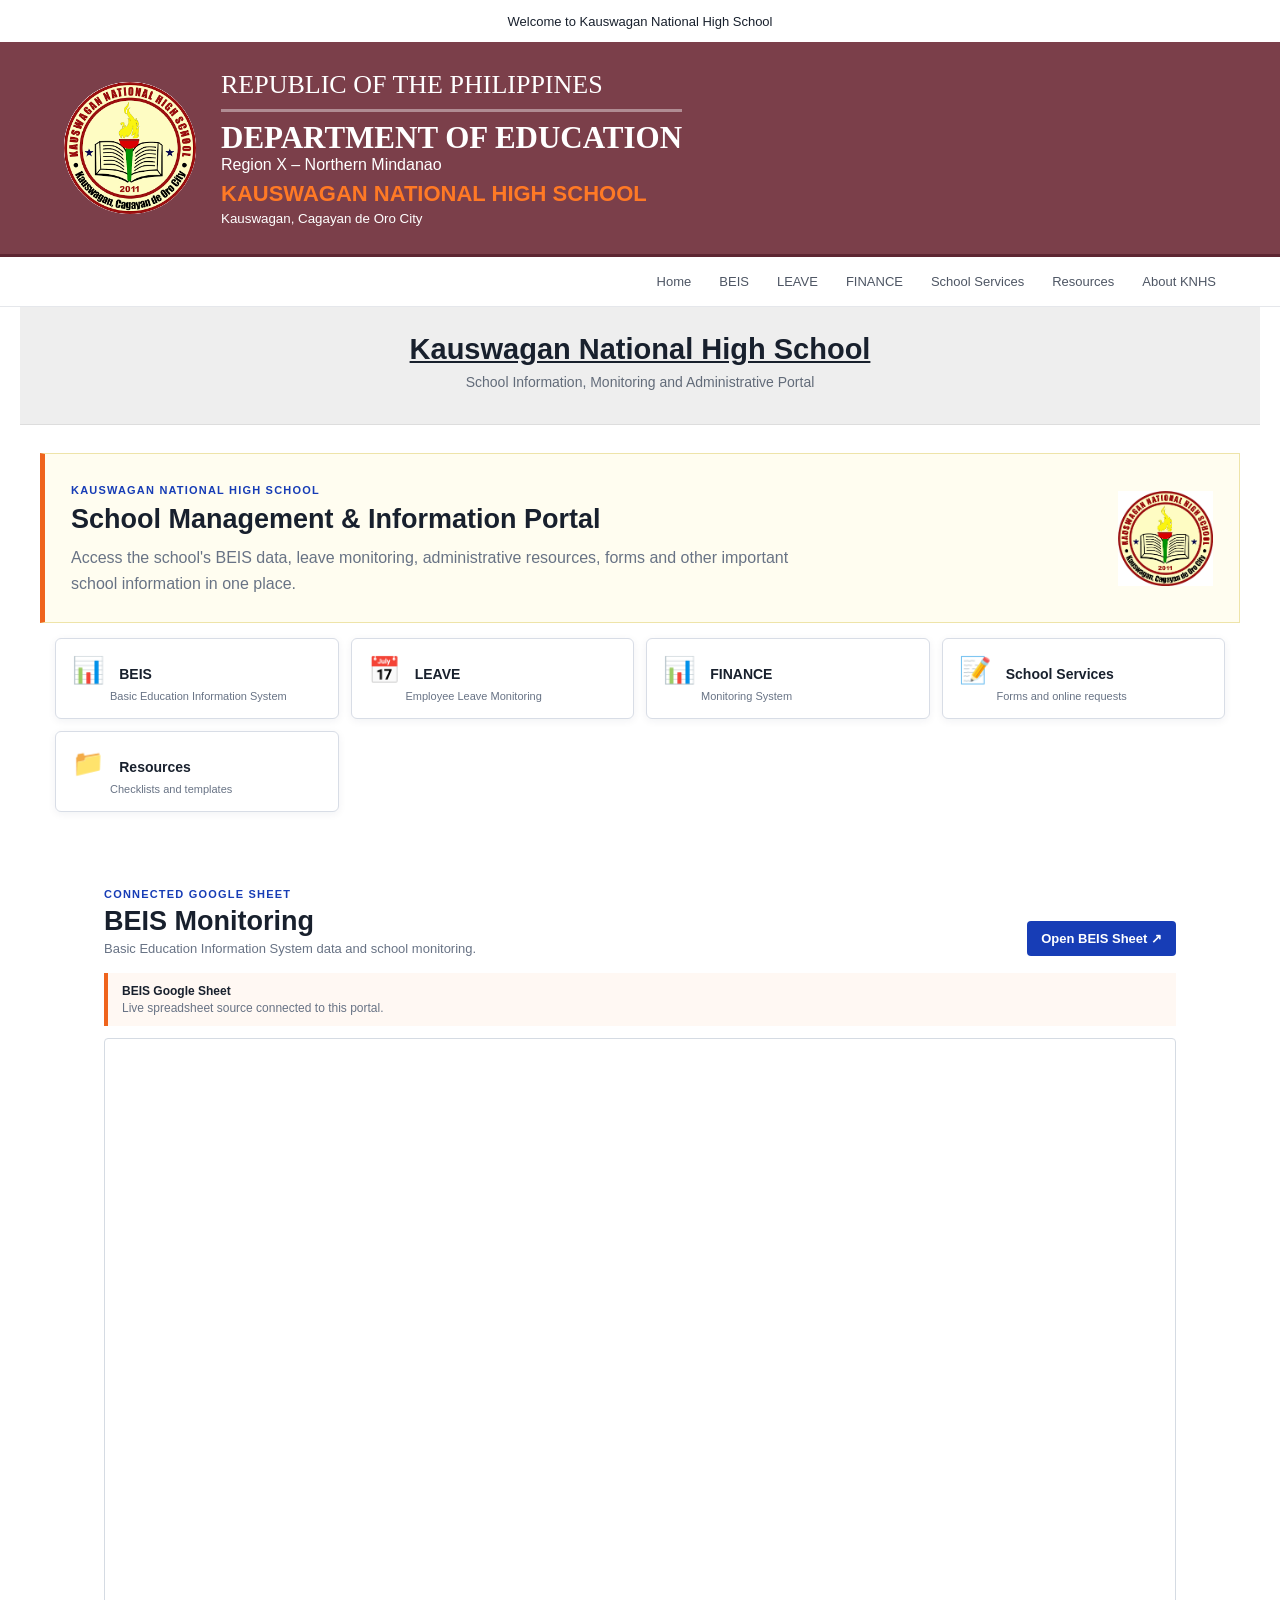
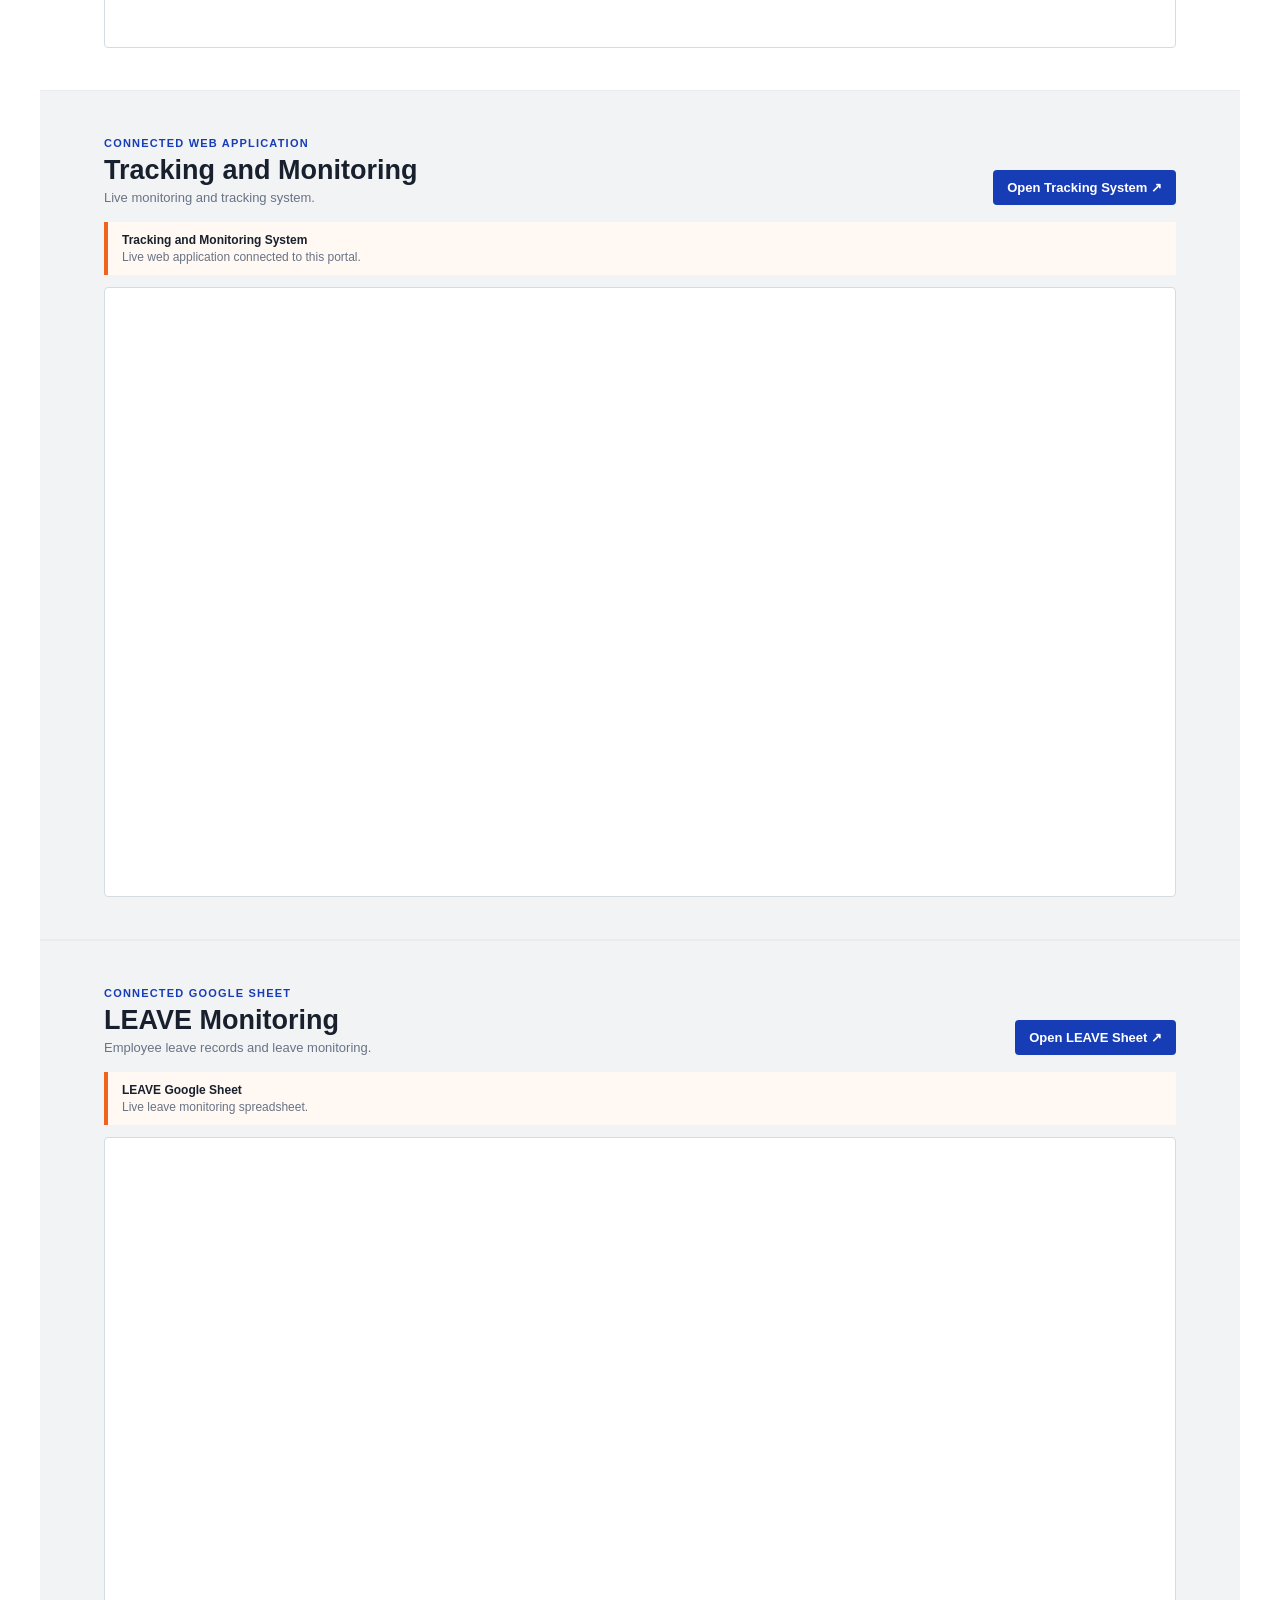
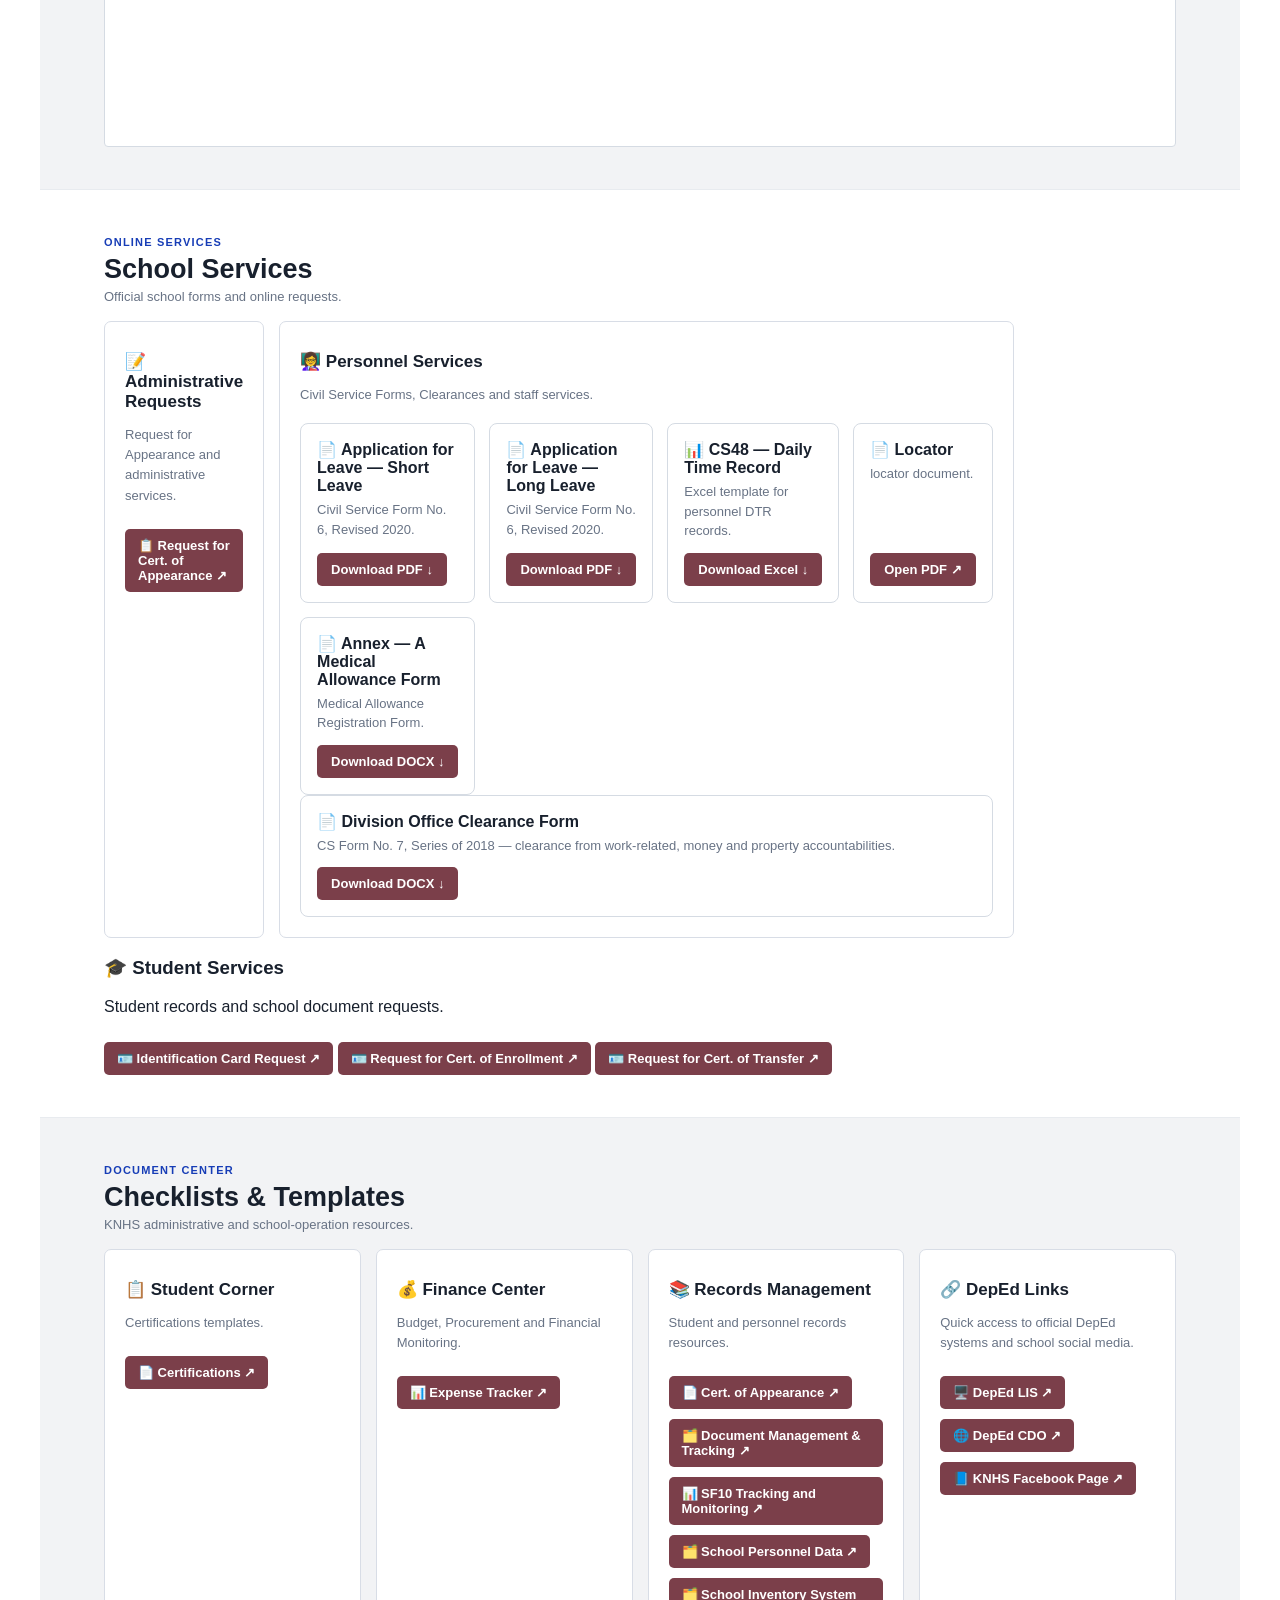
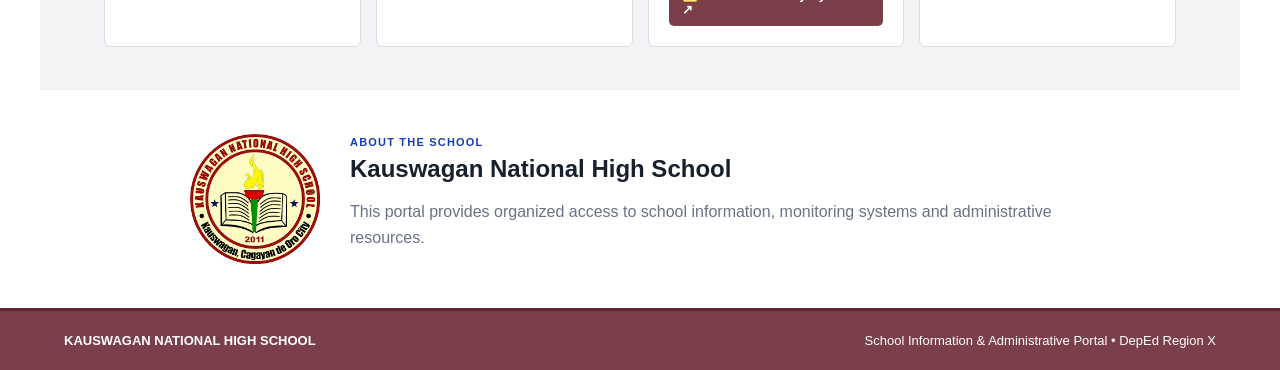
==== index.html @ ee31b862 "Update index.html" ====
<!DOCTYPE html>
<html lang="en">
<head>
<meta charset="UTF-8">
<meta name="viewport" content="width=device-width,initial-scale=1.0">
<title>Kauswagan National High School</title>
<link rel="stylesheet" href="styles.css">
<style>
:root{--light-maroon:#7b3f4a;--maroon-dark:#5d2632;--border:#d5dbe3}
main,.title,.section,.intro,.quick{width:calc(100% - 40px);max-width:1440px;margin-left:auto;margin-right:auto;box-sizing:border-box}
header{background:var(--light-maroon)!important;color:#fff!important;border-bottom:3px solid var(--maroon-dark)}
footer{background:var(--light-maroon)!important;color:#fff!important;border-top:3px solid var(--maroon-dark)}
footer b,footer span{color:#fff!important}
header .republic,header .deped,header b,header small,header div{color:inherit}
.sheet{width:100%;max-width:1440px;margin:0 auto;padding:0;box-sizing:border-box;overflow:hidden;background:#fff;border:1px solid var(--border);border-radius:4px;overscroll-behavior:contain}
.sheet iframe{display:block;width:100%!important;min-width:0!important;height:720px!important;border:0;margin:0;padding:0;box-sizing:border-box;overscroll-behavior:contain}
html{scroll-behavior:smooth;scroll-padding-top:15px}
#beis,#leave,#services,#resources,#about{scroll-margin-top:15px}
@media (min-width:1500px){main,.title,.section,.intro,.quick{width:1440px;max-width:1440px}}
@media (max-width:768px){main,.title,.section,.intro,.quick{width:calc(100% - 20px)}.sheet iframe{height:650px!important}}

/* Default iframe (Tracking = normal size) */
.sheet iframe{
    display:block;
    width:100% !important;
    height:720px !important;
    border:0;
}

/* Google Sheets only = 75% zoom */
.sheet-zoom{
    width:100%;
    overflow:hidden;
}

.sheet-zoom iframe{
    width:133.333333% !important;
    height:960px !important;
    border:0;
    transform:scale(0.75);
    transform-origin:top left;
    margin-bottom:-240px; /* removes extra space from scaling */
}

/* Mobile */
@media (max-width: 768px) {
    .sheet iframe {
        width: 133.333333% !important;
        height: 867px !important;
    }
}


/* PERSONNEL SERVICES DOWNLOADS */
.personnel-downloads{
    margin-top:18px;
    display:grid;
    grid-template-columns:repeat(4,1fr);
    gap:14px;
}
.personnel-download{
    display:flex;
    flex-direction:column;
    justify-content:space-between;
    gap:12px;
    padding:16px;
    background:#fff;
    border:1px solid #d5dbe3;
    border-radius:8px;
    box-sizing:border-box;
}
.personnel-download h4{
    margin:0;
    font-size:16px;
}
.personnel-download p{
    margin:5px 0 0;
    font-size:13px;
    line-height:1.5;
}
.personnel-download .download-btn{
    display:inline-block;
    width:max-content;
    padding:9px 14px;
    border-radius:5px;
    background:#7b3f4a;
    color:#fff;
    text-decoration:none;
    font-weight:600;
    font-size:13px;
}
.personnel-download .download-btn:hover{
    background:#5d2632;
}
@media(max-width:1100px){
    .personnel-downloads{grid-template-columns:repeat(2,1fr);}
}
@media(max-width:600px){
    .personnel-downloads{grid-template-columns:1fr;}
}


/* SERVICE / EXTERNAL LINKS */
.service-link{
    display:inline-block;
    margin-top:10px;
    padding:9px 13px;
    border-radius:5px;
    background:#7b3f4a;
    color:#fff!important;
    text-decoration:none;
    font-size:13px;
    font-weight:600;
}
.service-link:hover{
    background:#5d2632;
}

</style>
</head>
<!-- GOOGLE SHEET ZOOM: 75% + MAIN PAGE SCROLL LOCK -->
<body>

<div class="welcome">Welcome to Kauswagan National High School</div>

<header>
<div class="brand">
<img src="download.png" alt="Kauswagan National High School Logo">
<div>
<div class="republic">REPUBLIC OF THE PHILIPPINES</div>
<div class="deped">DEPARTMENT OF EDUCATION</div>
<div>Region X – Northern Mindanao</div>
<b>KAUSWAGAN NATIONAL HIGH SCHOOL</b>
<small>Kauswagan, Cagayan de Oro City</small>
</div>
</div>
</header>

<nav>
<a href="#home">Home</a><a href="#beis">BEIS</a><a href="#leave">LEAVE</a><a href="#tracking">FINANCE</a>
<a href="#services">School Services</a><a href="#resources">Resources</a><a href="#about">About KNHS</a>
</nav>

<section class="title" id="home">
<h1>Kauswagan National High School</h1>
<p>School Information, Monitoring and Administrative Portal</p>
</section>

<main>

<section class="intro">
<div><label>KAUSWAGAN NATIONAL HIGH SCHOOL</label>
<h2>School Management &amp; Information Portal</h2>
<p>Access the school's BEIS data, leave monitoring, administrative resources, forms and other important school information in one place.</p></div>
<img src="download.png" alt="Kauswagan National High School Logo">
</section>

<section class="quick">
<a href="#beis">📊 <b>BEIS</b><small>Basic Education Information System</small></a>
<a href="#leave">📅 <b>LEAVE</b><small>Employee Leave Monitoring</small></a>
<a href="#tracking"> 📊 <b>FINANCE</b><small>Monitoring System</small></a>
<a href="#services">📝 <b>School Services</b><small>Forms and online requests</small></a>
<a href="#resources">📁 <b>Resources</b><small>Checklists and templates</small></a>
</section>

<section class="section" id="beis">
<div class="heading"><div><label>CONNECTED GOOGLE SHEET</label><h2>BEIS Monitoring</h2><p>Basic Education Information System data and school monitoring.</p></div>
<a class="button" target="_blank" rel="noopener noreferrer" href="https://docs.google.com/spreadsheets/d/19Qzwmu1AwNyBPIGNwnQkPbJVdPUJelZ-TA6FdV6gVJs/edit?usp=sharing">Open BEIS Sheet ↗</a></div>
<div class="note"><b>BEIS Google Sheet</b><span>Live spreadsheet source connected to this portal.</span></div>
<div class="sheet sheet-zoom"><iframe src="https://docs.google.com/spreadsheets/d/19Qzwmu1AwNyBPIGNwnQkPbJVdPUJelZ-TA6FdV6gVJs/edit?usp=sharing" title="BEIS Google Sheet" loading="lazy"></iframe></div>
</section>

<section class="section gray" id="tracking">
<div class="heading"><div><label>CONNECTED WEB APPLICATION</label><h2>Tracking and Monitoring</h2><p>Live monitoring and tracking system.</p></div>
<a class="button" target="_blank" rel="noopener noreferrer" href="https://script.google.com/macros/s/AKfycbxaElCEyi_02HadZxY7ovIcDazDTGt2o1GNk7rU_G7devQwCmmiWT6ZGFGqXwE_RhHfuw/exec"> Open Tracking System ↗</a></div>
<div class="note"><b>Tracking and Monitoring System</b><span>Live web application connected to this portal.</span></div>
<div class="sheet"><iframe src="https://script.google.com/macros/s/AKfycbxaElCEyi_02HadZxY7ovIcDazDTGt2o1GNk7rU_G7devQwCmmiWT6ZGFGqXwE_RhHfuw/exec" title="Tracking and Monitoring System" loading="lazy"></iframe></div>
</section>

<section class="section gray" id="leave">
<div class="heading"><div><label>CONNECTED GOOGLE SHEET</label><h2>LEAVE Monitoring</h2><p>Employee leave records and leave monitoring.</p></div>
<a class="button" target="_blank" rel="noopener noreferrer" href="https://docs.google.com/spreadsheets/d/1Lwhm4OxGXtttAblVjXvwdRTry8CtxDkNNbpgr9DqSIc/edit?usp=sharing">Open LEAVE Sheet ↗</a></div>
<div class="note"><b>LEAVE Google Sheet</b><span>Live leave monitoring spreadsheet.</span></div>
<div class="sheet sheet-zoom"><iframe src="https://docs.google.com/spreadsheets/d/1Lwhm4OxGXtttAblVjXvwdRTry8CtxDkNNbpgr9DqSIc/edit?usp=sharing" title="LEAVE Google Sheet" loading="lazy"></iframe></div>
</section>

<section class="section" id="services">
<div class="heading"><div><label>ONLINE SERVICES</label><h2>School Services</h2><p>Official school forms and online requests.</p></div></div>
<div class="cards">
<div>
<h3>📝 Administrative Requests</h3>
<p>Request for Appearance and administrative services.</p>
<a class="service-link" href="https://docs.google.com/forms/d/e/1FAIpQLSd-S3WzFNNudCisVKnTLLePjGYi53iLiQIYZ7GxOPYRg-FTeg/viewform?usp=header" target="_blank" rel="noopener noreferrer">📋 Request for Cert. of Appearance ↗</a>
</div>
<div class="personnel-service-card">
<h3>👩‍🏫 Personnel Services</h3>
<p>Civil Service Forms, Clearances and staff services.</p>

<div class="personnel-downloads">

<div class="personnel-download">
<div>
<h4>📄 Application for Leave — Short Leave</h4>
<p>Civil Service Form No. 6, Revised 2020.</p>
</div>
<a class="download-btn" href="FORM6- Short leave.pdf" download>Download PDF ↓</a>
</div>

<div class="personnel-download">
<div>
<h4>📄 Application for Leave — Long Leave</h4>
<p>Civil Service Form No. 6, Revised 2020.</p>
</div>
<a class="download-btn" href="FORM6-Long Leave.pdf" download>Download PDF ↓</a>
</div>

<div class="personnel-download">
<div>
<h4>📊 CS48 — Daily Time Record</h4>
<p>Excel template for personnel DTR records.</p>
</div>
<a class="download-btn" href="CS48-DTR.xlsx" download>Download Excel ↓</a>
</div>


<div class="personnel-download">
<div>
<h4>📄 Locator</h4>
<p>locator document.</p>
</div>
<a class="download-btn" href="LOCATOR.pdf" target="_blank" rel="noopener noreferrer">Open PDF ↗</a>
</div>

<div class="personnel-download">
<div>
<h4>📄 Annex — A Medical Allowance Form</h4>
<p>Medical Allowance Registration Form.</p>
</div>
<a class="download-btn" href="annex a-medical allowance.docx" download>Download DOCX ↓</a>
</div>
    
</div>
<div class="personnel-download">
<div>
<h4>📄 Division Office Clearance Form</h4>
<p>CS Form No. 7, Series of 2018 — clearance from work-related, money and property accountabilities.</p>
</div>
<a class="download-btn" href="2026 DIVISION CLEARANCE.docx" download>Download DOCX ↓</a>
</div>

</div>
</div>
<div class="student-service-card">
<h3>🎓 Student Services</h3>
<p>Student records and school document requests.</p>
<a class="service-link" href="https://docs.google.com/forms/d/e/1FAIpQLSe-37AxM1Q3SIq4X95T5xvLXIDwF1l3USqixlOYqrajsQ170w/viewform?usp=header" target="_blank" rel="noopener noreferrer">🪪 Identification Card Request ↗</a>
<a class="service-link" href="https://docs.google.com/forms/d/e/1FAIpQLSfWNQWGA8QV76pPUUPdtDN0E5V-2UhK_zVFStYsVMxo9p-GQg/viewform?usp=dialog" target="_blank" rel="noopener noreferrer">🪪 Request for Cert. of Enrollment ↗</a>
<a class="service-link" href="https://docs.google.com/forms/d/e/1FAIpQLSdSS3-1CtuTRokzAGobauWgZMA5y6YHWDB18UeIT8Lg0kfosQ/viewform?usp=dialog" target="_blank" rel="noopener noreferrer">🪪 Request for Cert. of Transfer ↗</a>
</div>
</div></section>

<section class="section gray" id="resources">
<div class="heading"><div><label>DOCUMENT CENTER</label><h2>Checklists &amp; Templates</h2><p>KNHS administrative and school-operation resources.</p></div></div>
<div class="cards four">
<div><h3>📋 Student Corner</h3><p>Certifications templates.</p>
<a class="service-link" href="https://drive.google.com/drive/u/0/folders/1wYcKPV3CODzsUZeJCxytQX_sdUagQHi2" target="_blank" rel="noopener noreferrer">📄 Certifications ↗</a>
</div>
<div>
<h3>💰 Finance Center</h3>
<p>Budget, Procurement and Financial Monitoring.</p>
<a class="service-link" href="https://docs.google.com/spreadsheets/d/1uoqTF7cYA61zzCZ9yf05J66_VF2j33jMikYRV3MjupU/edit?gid=0#gid=0" target="_blank" rel="noopener noreferrer">📊 Expense Tracker ↗</a>
</div>
<div>
<h3>📚 Records Management</h3>
<p>Student and personnel records resources.</p>
<a class="service-link" href="https://drive.google.com/drive/u/0/folders/1xplyngXb7glJUZ1pELdFzzmb9Ok28aEA" target="_blank" rel="noopener noreferrer">📄 Cert. of Appearance ↗</a>
<a class="service-link" href="https://ezielnamata-hue.github.io/Document-Management-and-Tracking/" target="_blank" rel="noopener noreferrer">🗂️ Document Management &amp; Tracking ↗</a>
<a class="service-link" href="https://script.google.com/macros/s/AKfycbwywAf9Pg2rxkuFwHn6TC0JXBLXyUn0ebXv1RaK9yIZLQY48gOWgbxPTftioxlSKXw_/exec" target="_blank" rel="noopener noreferrer">📊 SF10 Tracking and Monitoring ↗</a>
<a class="service-link" href="https://docs.google.com/spreadsheets/d/1tI8L_vToyytbxX-fLyVEEmmCekN4aHm7M0N1-QNTZIc/edit?gid=851375023#gid=851375023" target="_blank" rel="noopener noreferrer">🗂️ School Personnel Data ↗</a>
<a class="service-link" href="https://script.google.com/macros/s/AKfycbw5mwuMeuSnQrY1ee4BEdGIOZJl0_VoEQraLsnPsVzvit-r-KWFyissgrfkvPa59GmdOQ/exec" target="_blank" rel="noopener noreferrer">🗂️ School Inventory System ↗</a>
</div>
<div class="deped-links-card">
<h3>🔗 DepEd Links</h3>
<p>Quick access to official DepEd systems and school social media.</p>
<a class="service-link" href="https://lis.deped.gov.ph/uis/login" target="_blank" rel="noopener noreferrer">🖥️ DepEd LIS ↗</a>
<a class="service-link" href="https://depedcdo.net/" target="_blank" rel="noopener noreferrer">🌐 DepEd CDO ↗</a>
<a class="service-link" href="https://www.facebook.com/profile.php?id=61562879756218" target="_blank" rel="noopener noreferrer">📘 KNHS Facebook Page ↗</a>
</div>
</div></section>

<section class="section" id="about">
<div class="about"><img src="download.png" alt="Kauswagan National High School Logo">
<div><label>ABOUT THE SCHOOL</label><h2>Kauswagan National High School</h2><p>This portal provides organized access to school information, monitoring systems and administrative resources.</p></div></div>
</section>

</main>

<footer><b>KAUSWAGAN NATIONAL HIGH SCHOOL</b><span>School Information &amp; Administrative Portal • DepEd Region X</span></footer>



<script>
/* MAIN PAGE SCROLL LOCK FOR GOOGLE SHEETS */
(function () {
    const frames = Array.from(document.querySelectorAll('.sheet iframe'));
    let locked = false;
    let savedX = 0;
    let savedY = 0;
    let timer = null;

    function savePosition() {
        savedX = window.scrollX || window.pageXOffset || 0;
        savedY = window.scrollY || window.pageYOffset || 0;
    }

    function restorePosition() {
        if (!locked) return;
        if (Math.abs((window.scrollY || 0) - savedY) > 1 ||
            Math.abs((window.scrollX || 0) - savedX) > 1) {
            window.scrollTo(savedX, savedY);
        }
    }

    function lockPage() {
        locked = true;
        savePosition();

        [0, 20, 50, 100, 200, 400, 700, 1200].forEach(function (ms) {
            setTimeout(restorePosition, ms);
        });
    }

    function unlockPage() {
        locked = false;
        clearTimeout(timer);
    }

    frames.forEach(function (frame) {
        frame.addEventListener('pointerdown', lockPage, true);
        frame.addEventListener('mousedown', lockPage, true);
        frame.addEventListener('touchstart', lockPage, {capture:true, passive:true});

        frame.addEventListener('focus', function () {
            lockPage();
        }, true);

        frame.addEventListener('load', function () {
            if (locked) {
                setTimeout(restorePosition, 50);
                setTimeout(restorePosition, 200);
            }
        });
    });

    /* Google Sheets can cause the browser window to move when it
       receives focus. Immediately restore the saved position. */
    window.addEventListener('blur', function () {
        if (!locked) return;
        [0, 30, 80, 150, 300].forEach(function (ms) {
            setTimeout(restorePosition, ms);
        });
    });

    /* Catch any parent-page movement caused by iframe interaction. */
    window.addEventListener('scroll', function () {
        if (!locked) return;
        clearTimeout(timer);
        timer = setTimeout(restorePosition, 0);
    }, {passive:true});

    /* Clicking outside the sheet returns control to normal page scrolling. */
    document.addEventListener('pointerdown', function (event) {
        if (!frames.some(function (frame) {
            return event.target === frame;
        })) {
            unlockPage();
        }
    }, true);

    /* Navigation links are allowed to move the main page. */
    document.querySelectorAll('nav a, .quick a').forEach(function (link) {
        link.addEventListener('click', function (event) {
            const id = this.getAttribute('href');
            const target = document.querySelector(id);
            if (!target) return;

            event.preventDefault();
            unlockPage();

            target.scrollIntoView({
                behavior: 'smooth',
                block: 'start'
            });

            if (history.pushState) {
                history.pushState(null, '', id);
            }
        });
    });
})();
</script>

</body>
</html>
---- styles.css ----
*{box-sizing:border-box}html{scroll-behavior:smooth}:root{--blue:#173db6;--dark:#102d86;--orange:#ef641d;--gray:#f2f3f5;--line:#d8dde6;--text:#18202d;--muted:#687385}body{margin:0;font-family:Arial,Helvetica,sans-serif;color:var(--text)}.welcome{height:42px;display:flex;align-items:center;justify-content:center;font-size:13px}.header,header{min-height:215px;padding:25px 5vw;display:flex;align-items:center;color:#fff;background:linear-gradient(135deg,#2348bf,#1537a4)}.brand{display:flex;align-items:center;gap:25px}.brand img{width:132px;height:132px;object-fit:contain;border-radius:50%;background:#fff}.republic{font:26px Georgia,serif;border-bottom:3px solid #ffffff66;padding-bottom:9px;margin-bottom:8px}.deped{font:31px Georgia,serif;font-weight:800}.brand b{display:block;font-size:22px;color:#ff7925;margin-top:7px}.brand small{display:block;margin-top:4px}.navbar,nav{height:50px;display:flex;justify-content:flex-end;align-items:center;gap:28px;padding:0 5vw;border-bottom:1px solid #e5e7eb;background:#fff;position:sticky;top:0;z-index:20}.navbar a,nav a{font-size:13px;text-decoration:none;color:#4e5664}.navbar a:hover,nav a:hover{color:var(--blue)}.title{background:#eee;text-align:center;padding:26px 20px;border-bottom:1px solid #ddd}.title h1{margin:0;font-size:29px;text-decoration:underline}.title p{margin:8px 0;color:#626b79;font-size:14px}main{background:#fff}.intro{max-width:1120px;margin:28px auto 15px;padding:26px;display:flex;justify-content:space-between;align-items:center;gap:30px;background:#fffdf0;border:1px solid #eee4a9;border-left:5px solid var(--orange)}label{font-size:11px;letter-spacing:1.2px;color:var(--blue);font-weight:800}.intro h2{margin:6px 0 10px;font-size:27px}.intro p{max-width:760px;line-height:1.6;color:var(--muted);margin:0}.intro img{width:95px;height:95px;object-fit:contain}.quick{max-width:1120px;margin:0 auto 30px;padding:0 15px;display:grid;grid-template-columns:repeat(4,1fr);gap:12px}.quick a{display:block;padding:16px;background:#fff;border:1px solid var(--line);border-radius:6px;text-decoration:none;color:var(--text);box-shadow:0 2px 8px #0f23460f;font-size:26px}.quick b{font-size:14px;margin-left:8px}.quick small{display:block;margin:4px 0 0 38px;color:var(--muted);font-size:11px}.section{padding:42px max(5vw,18px)}.gray{background:var(--gray);border-top:1px solid #e8ebef;border-bottom:1px solid #e8ebef}.heading{max-width:1120px;margin:0 auto 17px;display:flex;justify-content:space-between;align-items:end;gap:20px}.heading h2{font-size:27px;margin:4px 0}.heading p{font-size:13px;color:var(--muted);margin:0}.button{background:var(--blue);color:#fff;text-decoration:none;padding:10px 14px;border-radius:4px;font-size:13px;font-weight:700;white-space:nowrap}.note{max-width:1120px;margin:0 auto 12px;padding:11px 14px;background:#fff8f3;border-left:4px solid var(--orange);font-size:12px}.note b{display:block;margin-bottom:3px}.note span{color:var(--muted)}.sheet{max-width:1120px;height:610px;margin:auto;background:#fff;border:1px solid #c8ced8;overflow:hidden}.sheet iframe{width:100%;height:100%;border:0}.cards{max-width:1120px;margin:auto;display:grid;grid-template-columns:repeat(3,1fr);gap:15px}.cards.four{grid-template-columns:repeat(4,1fr)}.cards>div{background:#fff;border:1px solid var(--line);border-radius:7px;padding:20px;min-height:150px}.cards h3{font-size:17px;margin:9px 0}.cards p{font-size:13px;color:var(--muted);line-height:1.55}.about{max-width:900px;margin:auto;display:flex;align-items:center;gap:30px}.about img{width:130px;height:130px;object-fit:contain}.about h2{margin:5px 0 10px}.about p{color:var(--muted);line-height:1.6}footer{background:#12369d;color:#fff;padding:22px 5vw;display:flex;justify-content:space-between;gap:20px;font-size:13px}@media(max-width:900px){.brand img{width:95px;height:95px}.republic{font-size:17px}.deped{font-size:22px}.brand b{font-size:16px}.navbar,nav{justify-content:flex-start;overflow:auto;white-space:nowrap;padding:0 15px}.quick{grid-template-columns:1fr 1fr}.cards,.cards.four{grid-template-columns:1fr 1fr}.sheet{height:500px}}@media(max-width:560px){.quick,.cards,.cards.four{grid-template-columns:1fr}.intro{margin-left:15px;margin-right:15px;flex-direction:column;align-items:flex-start}.heading{align-items:flex-start;flex-direction:column}.about{flex-direction:column;align-items:flex-start}footer{flex-direction:column}.section {
    width: 75%;
    max-width: 1380px;
    margin-left: auto;
    margin-right: auto;
    box-sizing: border-box;
}

.sheet {
    width: 75%;
    max-width: none;
    box-sizing: border-box;
    overflow: hidden;
}

.sheet iframe {
    display: block;
    width: 75% !important;
    min-width: 75%;
    height: 1250px;
    border: 1px solid #cfd6df;
    box-sizing: border-box;
}
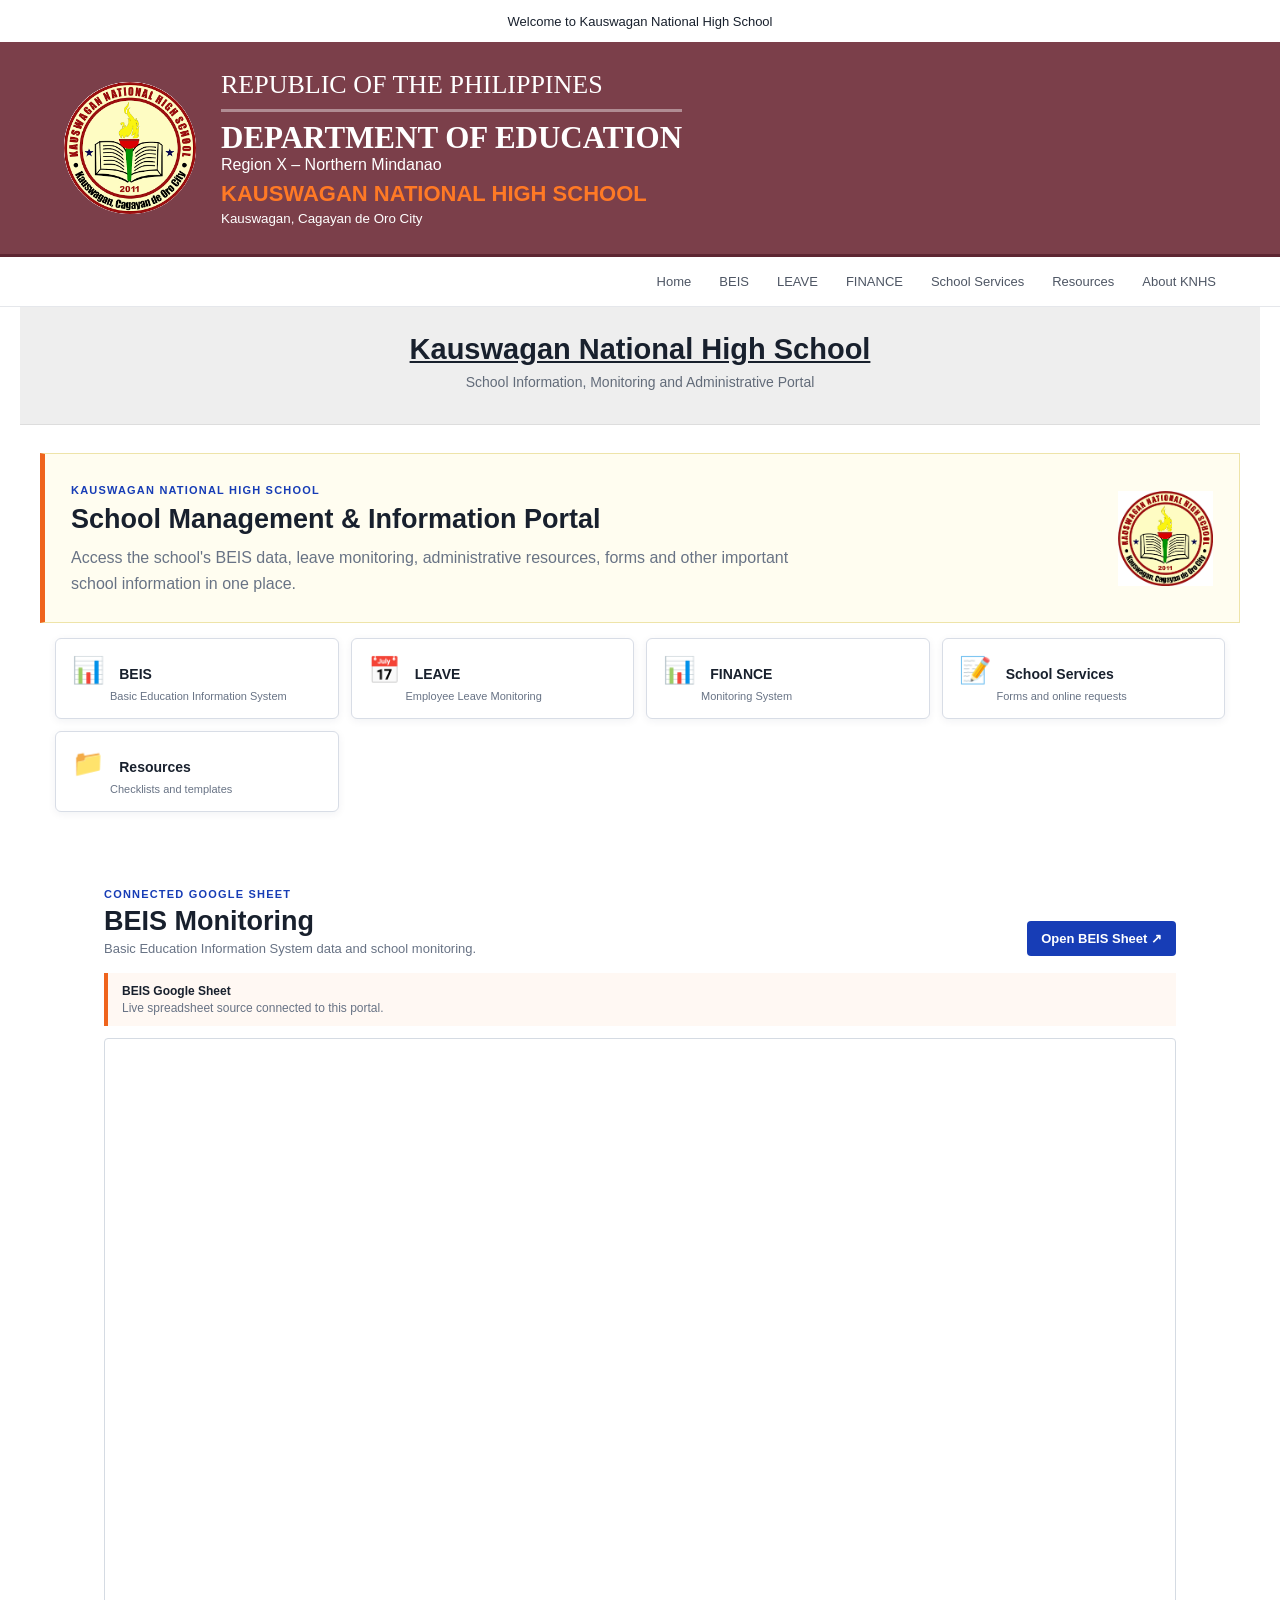
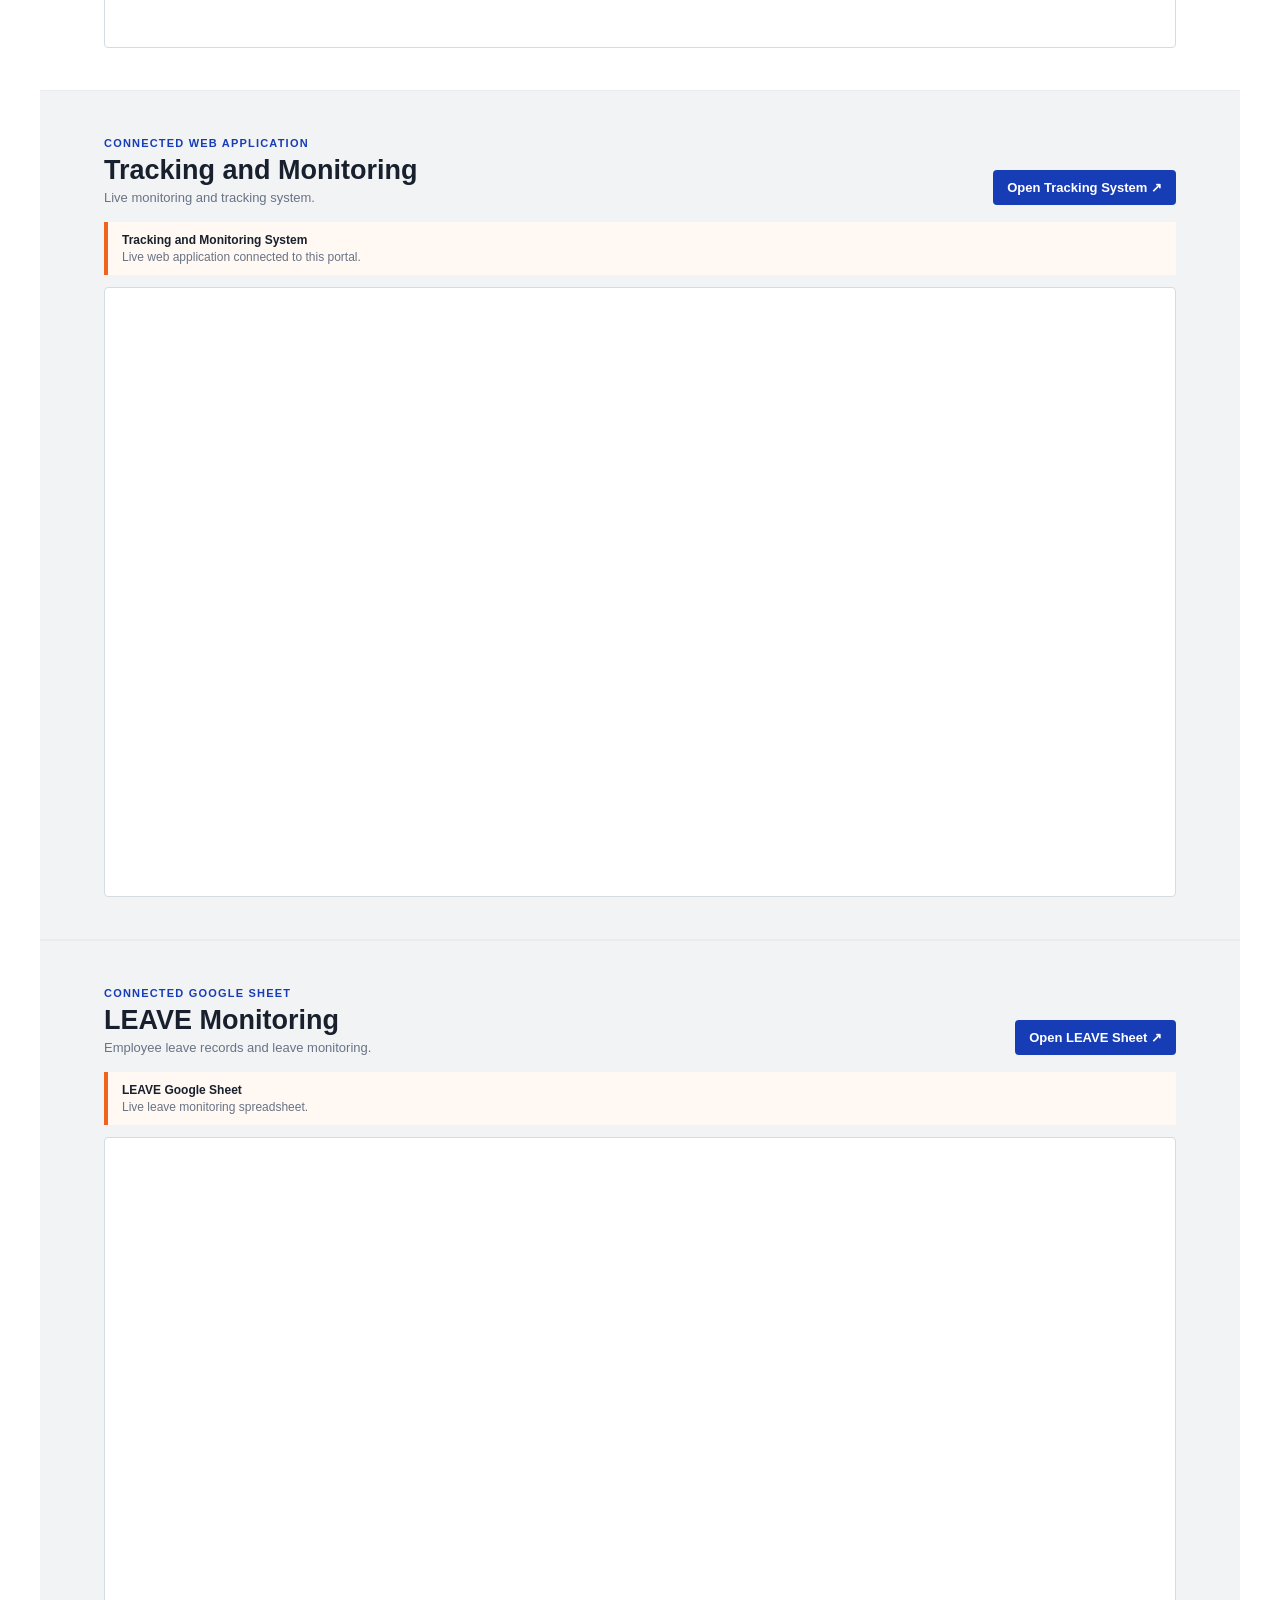
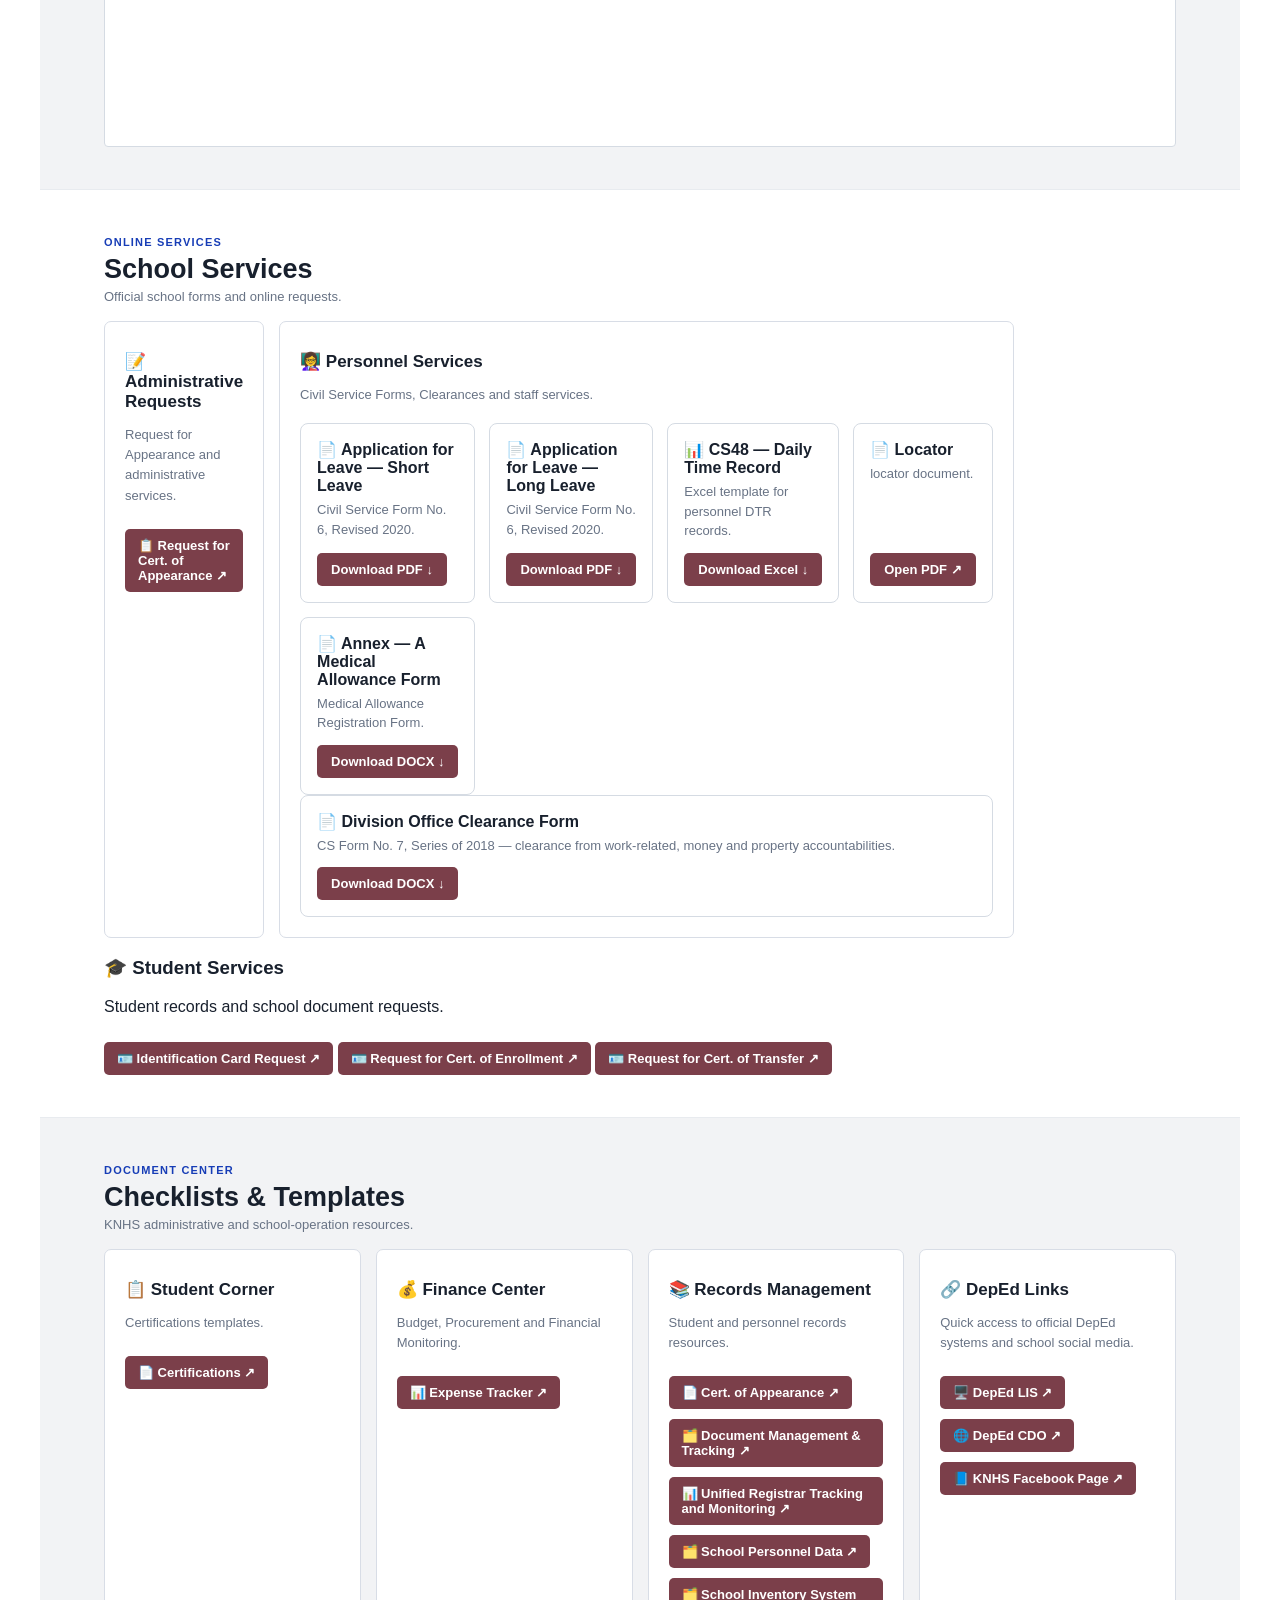
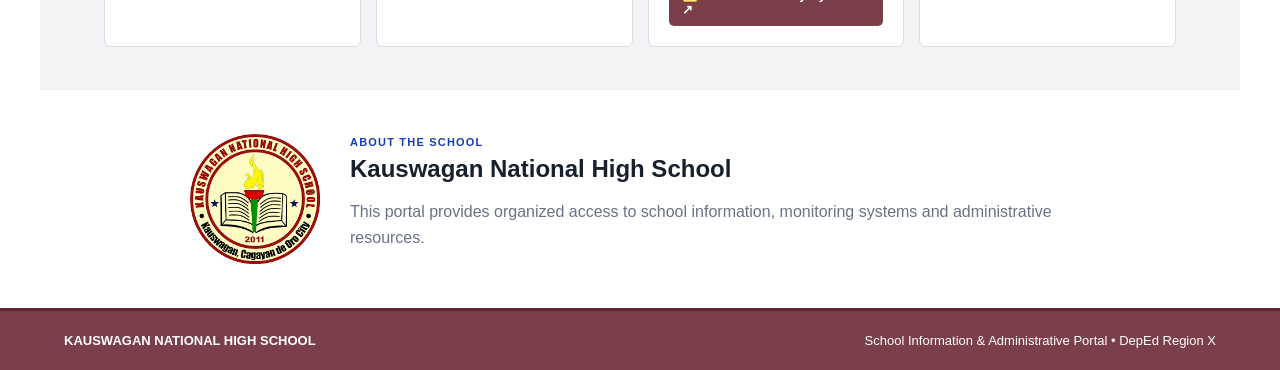
==== commit 57afda71: "Update index.html" ====
--- a/index.html
+++ b/index.html
@@ -275,7 +275,7 @@
 <p>Student and personnel records resources.</p>
 <a class="service-link" href="https://drive.google.com/drive/u/0/folders/1xplyngXb7glJUZ1pELdFzzmb9Ok28aEA" target="_blank" rel="noopener noreferrer">📄 Cert. of Appearance ↗</a>
 <a class="service-link" href="https://ezielnamata-hue.github.io/Document-Management-and-Tracking/" target="_blank" rel="noopener noreferrer">🗂️ Document Management &amp; Tracking ↗</a>
-<a class="service-link" href="https://script.google.com/macros/s/AKfycbwywAf9Pg2rxkuFwHn6TC0JXBLXyUn0ebXv1RaK9yIZLQY48gOWgbxPTftioxlSKXw_/exec" target="_blank" rel="noopener noreferrer">📊 SF10 Tracking and Monitoring ↗</a>
+<a class="service-link" href="https://script.google.com/macros/s/AKfycbx-yZPJeuiju1bsrr5GH7IzeJGSXuu3Z7dKeiVrs_S-yGp9vwVqeyzlk58EKnqS15w-/exec" target="_blank" rel="noopener noreferrer">📊 Unified Registrar Tracking and Monitoring ↗</a>
 <a class="service-link" href="https://docs.google.com/spreadsheets/d/1tI8L_vToyytbxX-fLyVEEmmCekN4aHm7M0N1-QNTZIc/edit?gid=851375023#gid=851375023" target="_blank" rel="noopener noreferrer">🗂️ School Personnel Data ↗</a>
 <a class="service-link" href="https://script.google.com/macros/s/AKfycbw5mwuMeuSnQrY1ee4BEdGIOZJl0_VoEQraLsnPsVzvit-r-KWFyissgrfkvPa59GmdOQ/exec" target="_blank" rel="noopener noreferrer">🗂️ School Inventory System ↗</a>
 </div>
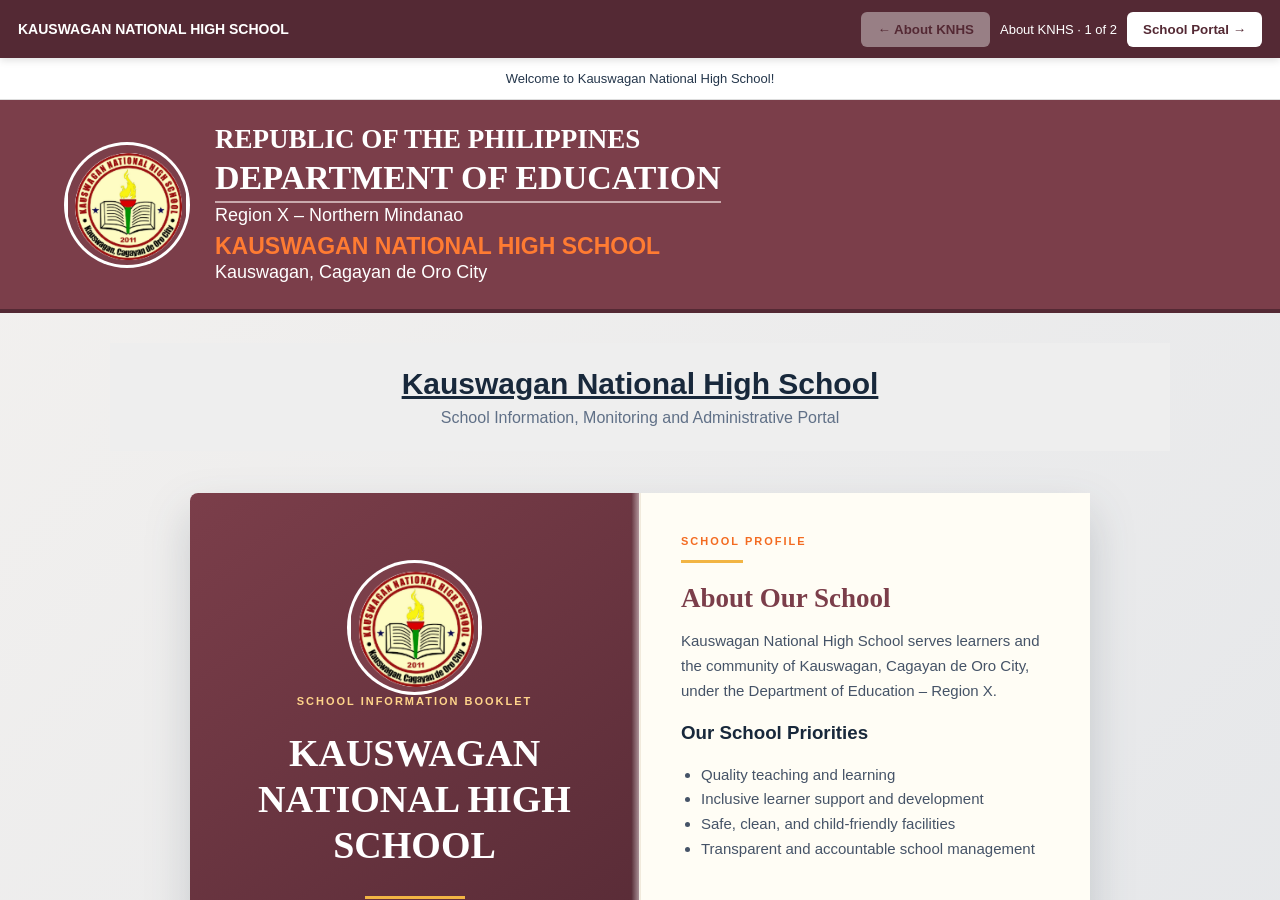
==== commit 18e30e09: "Update index.html" ====
--- a/index.html
+++ b/index.html
@@ -1,404 +1,27 @@
 <!DOCTYPE html>
-<html lang="en">
-<head>
-<meta charset="UTF-8">
-<meta name="viewport" content="width=device-width,initial-scale=1.0">
-<title>Kauswagan National High School</title>
-<link rel="stylesheet" href="styles.css">
+<html lang="en"><head><meta charset="UTF-8"><meta name="viewport" content="width=device-width,initial-scale=1">
+<title>KNHS | School Book and Administrative Portal</title>
 <style>
-:root{--light-maroon:#7b3f4a;--maroon-dark:#5d2632;--border:#d5dbe3}
-main,.title,.section,.intro,.quick{width:calc(100% - 40px);max-width:1440px;margin-left:auto;margin-right:auto;box-sizing:border-box}
-header{background:var(--light-maroon)!important;color:#fff!important;border-bottom:3px solid var(--maroon-dark)}
-footer{background:var(--light-maroon)!important;color:#fff!important;border-top:3px solid var(--maroon-dark)}
-footer b,footer span{color:#fff!important}
-header .republic,header .deped,header b,header small,header div{color:inherit}
-.sheet{width:100%;max-width:1440px;margin:0 auto;padding:0;box-sizing:border-box;overflow:hidden;background:#fff;border:1px solid var(--border);border-radius:4px;overscroll-behavior:contain}
-.sheet iframe{display:block;width:100%!important;min-width:0!important;height:720px!important;border:0;margin:0;padding:0;box-sizing:border-box;overscroll-behavior:contain}
-html{scroll-behavior:smooth;scroll-padding-top:15px}
-#beis,#leave,#services,#resources,#about{scroll-margin-top:15px}
-@media (min-width:1500px){main,.title,.section,.intro,.quick{width:1440px;max-width:1440px}}
-@media (max-width:768px){main,.title,.section,.intro,.quick{width:calc(100% - 20px)}.sheet iframe{height:650px!important}}
-
-/* Default iframe (Tracking = normal size) */
-.sheet iframe{
-    display:block;
-    width:100% !important;
-    height:720px !important;
-    border:0;
-}
-
-/* Google Sheets only = 75% zoom */
-.sheet-zoom{
-    width:100%;
-    overflow:hidden;
-}
-
-.sheet-zoom iframe{
-    width:133.333333% !important;
-    height:960px !important;
-    border:0;
-    transform:scale(0.75);
-    transform-origin:top left;
-    margin-bottom:-240px; /* removes extra space from scaling */
-}
-
-/* Mobile */
-@media (max-width: 768px) {
-    .sheet iframe {
-        width: 133.333333% !important;
-        height: 867px !important;
-    }
-}
-
-
-/* PERSONNEL SERVICES DOWNLOADS */
-.personnel-downloads{
-    margin-top:18px;
-    display:grid;
-    grid-template-columns:repeat(4,1fr);
-    gap:14px;
-}
-.personnel-download{
-    display:flex;
-    flex-direction:column;
-    justify-content:space-between;
-    gap:12px;
-    padding:16px;
-    background:#fff;
-    border:1px solid #d5dbe3;
-    border-radius:8px;
-    box-sizing:border-box;
-}
-.personnel-download h4{
-    margin:0;
-    font-size:16px;
-}
-.personnel-download p{
-    margin:5px 0 0;
-    font-size:13px;
-    line-height:1.5;
-}
-.personnel-download .download-btn{
-    display:inline-block;
-    width:max-content;
-    padding:9px 14px;
-    border-radius:5px;
-    background:#7b3f4a;
-    color:#fff;
-    text-decoration:none;
-    font-weight:600;
-    font-size:13px;
-}
-.personnel-download .download-btn:hover{
-    background:#5d2632;
-}
-@media(max-width:1100px){
-    .personnel-downloads{grid-template-columns:repeat(2,1fr);}
-}
-@media(max-width:600px){
-    .personnel-downloads{grid-template-columns:1fr;}
-}
-
-
-/* SERVICE / EXTERNAL LINKS */
-.service-link{
-    display:inline-block;
-    margin-top:10px;
-    padding:9px 13px;
-    border-radius:5px;
-    background:#7b3f4a;
-    color:#fff!important;
-    text-decoration:none;
-    font-size:13px;
-    font-weight:600;
-}
-.service-link:hover{
-    background:#5d2632;
-}
-
-</style>
-</head>
-<!-- GOOGLE SHEET ZOOM: 75% + MAIN PAGE SCROLL LOCK -->
-<body>
-
-<div class="welcome">Welcome to Kauswagan National High School</div>
-
-<header>
-<div class="brand">
-<img src="download.png" alt="Kauswagan National High School Logo">
-<div>
-<div class="republic">REPUBLIC OF THE PHILIPPINES</div>
-<div class="deped">DEPARTMENT OF EDUCATION</div>
-<div>Region X – Northern Mindanao</div>
-<b>KAUSWAGAN NATIONAL HIGH SCHOOL</b>
-<small>Kauswagan, Cagayan de Oro City</small>
-</div>
-</div>
-</header>
-
-<nav>
-<a href="#home">Home</a><a href="#beis">BEIS</a><a href="#leave">LEAVE</a><a href="#tracking">FINANCE</a>
-<a href="#services">School Services</a><a href="#resources">Resources</a><a href="#about">About KNHS</a>
-</nav>
-
-<section class="title" id="home">
-<h1>Kauswagan National High School</h1>
-<p>School Information, Monitoring and Administrative Portal</p>
-</section>
-
-<main>
-
-<section class="intro">
-<div><label>KAUSWAGAN NATIONAL HIGH SCHOOL</label>
-<h2>School Management &amp; Information Portal</h2>
-<p>Access the school's BEIS data, leave monitoring, administrative resources, forms and other important school information in one place.</p></div>
-<img src="download.png" alt="Kauswagan National High School Logo">
-</section>
-
-<section class="quick">
-<a href="#beis">📊 <b>BEIS</b><small>Basic Education Information System</small></a>
-<a href="#leave">📅 <b>LEAVE</b><small>Employee Leave Monitoring</small></a>
-<a href="#tracking"> 📊 <b>FINANCE</b><small>Monitoring System</small></a>
-<a href="#services">📝 <b>School Services</b><small>Forms and online requests</small></a>
-<a href="#resources">📁 <b>Resources</b><small>Checklists and templates</small></a>
-</section>
-
-<section class="section" id="beis">
-<div class="heading"><div><label>CONNECTED GOOGLE SHEET</label><h2>BEIS Monitoring</h2><p>Basic Education Information System data and school monitoring.</p></div>
-<a class="button" target="_blank" rel="noopener noreferrer" href="https://docs.google.com/spreadsheets/d/19Qzwmu1AwNyBPIGNwnQkPbJVdPUJelZ-TA6FdV6gVJs/edit?usp=sharing">Open BEIS Sheet ↗</a></div>
-<div class="note"><b>BEIS Google Sheet</b><span>Live spreadsheet source connected to this portal.</span></div>
-<div class="sheet sheet-zoom"><iframe src="https://docs.google.com/spreadsheets/d/19Qzwmu1AwNyBPIGNwnQkPbJVdPUJelZ-TA6FdV6gVJs/edit?usp=sharing" title="BEIS Google Sheet" loading="lazy"></iframe></div>
-</section>
-
-<section class="section gray" id="tracking">
-<div class="heading"><div><label>CONNECTED WEB APPLICATION</label><h2>Tracking and Monitoring</h2><p>Live monitoring and tracking system.</p></div>
-<a class="button" target="_blank" rel="noopener noreferrer" href="https://script.google.com/macros/s/AKfycbxaElCEyi_02HadZxY7ovIcDazDTGt2o1GNk7rU_G7devQwCmmiWT6ZGFGqXwE_RhHfuw/exec"> Open Tracking System ↗</a></div>
-<div class="note"><b>Tracking and Monitoring System</b><span>Live web application connected to this portal.</span></div>
-<div class="sheet"><iframe src="https://script.google.com/macros/s/AKfycbxaElCEyi_02HadZxY7ovIcDazDTGt2o1GNk7rU_G7devQwCmmiWT6ZGFGqXwE_RhHfuw/exec" title="Tracking and Monitoring System" loading="lazy"></iframe></div>
-</section>
-
-<section class="section gray" id="leave">
-<div class="heading"><div><label>CONNECTED GOOGLE SHEET</label><h2>LEAVE Monitoring</h2><p>Employee leave records and leave monitoring.</p></div>
-<a class="button" target="_blank" rel="noopener noreferrer" href="https://docs.google.com/spreadsheets/d/1Lwhm4OxGXtttAblVjXvwdRTry8CtxDkNNbpgr9DqSIc/edit?usp=sharing">Open LEAVE Sheet ↗</a></div>
-<div class="note"><b>LEAVE Google Sheet</b><span>Live leave monitoring spreadsheet.</span></div>
-<div class="sheet sheet-zoom"><iframe src="https://docs.google.com/spreadsheets/d/1Lwhm4OxGXtttAblVjXvwdRTry8CtxDkNNbpgr9DqSIc/edit?usp=sharing" title="LEAVE Google Sheet" loading="lazy"></iframe></div>
-</section>
-
-<section class="section" id="services">
-<div class="heading"><div><label>ONLINE SERVICES</label><h2>School Services</h2><p>Official school forms and online requests.</p></div></div>
-<div class="cards">
-<div>
-<h3>📝 Administrative Requests</h3>
-<p>Request for Appearance and administrative services.</p>
-<a class="service-link" href="https://docs.google.com/forms/d/e/1FAIpQLSd-S3WzFNNudCisVKnTLLePjGYi53iLiQIYZ7GxOPYRg-FTeg/viewform?usp=header" target="_blank" rel="noopener noreferrer">📋 Request for Cert. of Appearance ↗</a>
-</div>
-<div class="personnel-service-card">
-<h3>👩‍🏫 Personnel Services</h3>
-<p>Civil Service Forms, Clearances and staff services.</p>
-
-<div class="personnel-downloads">
-
-<div class="personnel-download">
-<div>
-<h4>📄 Application for Leave — Short Leave</h4>
-<p>Civil Service Form No. 6, Revised 2020.</p>
-</div>
-<a class="download-btn" href="FORM6- Short leave.pdf" download>Download PDF ↓</a>
-</div>
-
-<div class="personnel-download">
-<div>
-<h4>📄 Application for Leave — Long Leave</h4>
-<p>Civil Service Form No. 6, Revised 2020.</p>
-</div>
-<a class="download-btn" href="FORM6-Long Leave.pdf" download>Download PDF ↓</a>
-</div>
-
-<div class="personnel-download">
-<div>
-<h4>📊 CS48 — Daily Time Record</h4>
-<p>Excel template for personnel DTR records.</p>
-</div>
-<a class="download-btn" href="CS48-DTR.xlsx" download>Download Excel ↓</a>
-</div>
-
-
-<div class="personnel-download">
-<div>
-<h4>📄 Locator</h4>
-<p>locator document.</p>
-</div>
-<a class="download-btn" href="LOCATOR.pdf" target="_blank" rel="noopener noreferrer">Open PDF ↗</a>
-</div>
-
-<div class="personnel-download">
-<div>
-<h4>📄 Annex — A Medical Allowance Form</h4>
-<p>Medical Allowance Registration Form.</p>
-</div>
-<a class="download-btn" href="annex a-medical allowance.docx" download>Download DOCX ↓</a>
-</div>
-    
-</div>
-<div class="personnel-download">
-<div>
-<h4>📄 Division Office Clearance Form</h4>
-<p>CS Form No. 7, Series of 2018 — clearance from work-related, money and property accountabilities.</p>
-</div>
-<a class="download-btn" href="2026 DIVISION CLEARANCE.docx" download>Download DOCX ↓</a>
-</div>
-
-</div>
-</div>
-<div class="student-service-card">
-<h3>🎓 Student Services</h3>
-<p>Student records and school document requests.</p>
-<a class="service-link" href="https://docs.google.com/forms/d/e/1FAIpQLSe-37AxM1Q3SIq4X95T5xvLXIDwF1l3USqixlOYqrajsQ170w/viewform?usp=header" target="_blank" rel="noopener noreferrer">🪪 Identification Card Request ↗</a>
-<a class="service-link" href="https://docs.google.com/forms/d/e/1FAIpQLSfWNQWGA8QV76pPUUPdtDN0E5V-2UhK_zVFStYsVMxo9p-GQg/viewform?usp=dialog" target="_blank" rel="noopener noreferrer">🪪 Request for Cert. of Enrollment ↗</a>
-<a class="service-link" href="https://docs.google.com/forms/d/e/1FAIpQLSdSS3-1CtuTRokzAGobauWgZMA5y6YHWDB18UeIT8Lg0kfosQ/viewform?usp=dialog" target="_blank" rel="noopener noreferrer">🪪 Request for Cert. of Transfer ↗</a>
-</div>
-</div></section>
-
-<section class="section gray" id="resources">
-<div class="heading"><div><label>DOCUMENT CENTER</label><h2>Checklists &amp; Templates</h2><p>KNHS administrative and school-operation resources.</p></div></div>
-<div class="cards four">
-<div><h3>📋 Student Corner</h3><p>Certifications templates.</p>
-<a class="service-link" href="https://drive.google.com/drive/u/0/folders/1wYcKPV3CODzsUZeJCxytQX_sdUagQHi2" target="_blank" rel="noopener noreferrer">📄 Certifications ↗</a>
-</div>
-<div>
-<h3>💰 Finance Center</h3>
-<p>Budget, Procurement and Financial Monitoring.</p>
-<a class="service-link" href="https://docs.google.com/spreadsheets/d/1uoqTF7cYA61zzCZ9yf05J66_VF2j33jMikYRV3MjupU/edit?gid=0#gid=0" target="_blank" rel="noopener noreferrer">📊 Expense Tracker ↗</a>
-</div>
-<div>
-<h3>📚 Records Management</h3>
-<p>Student and personnel records resources.</p>
-<a class="service-link" href="https://drive.google.com/drive/u/0/folders/1xplyngXb7glJUZ1pELdFzzmb9Ok28aEA" target="_blank" rel="noopener noreferrer">📄 Cert. of Appearance ↗</a>
-<a class="service-link" href="https://ezielnamata-hue.github.io/Document-Management-and-Tracking/" target="_blank" rel="noopener noreferrer">🗂️ Document Management &amp; Tracking ↗</a>
-<a class="service-link" href="https://script.google.com/macros/s/AKfycbx-yZPJeuiju1bsrr5GH7IzeJGSXuu3Z7dKeiVrs_S-yGp9vwVqeyzlk58EKnqS15w-/exec" target="_blank" rel="noopener noreferrer">📊 Unified Registrar Tracking and Monitoring ↗</a>
-<a class="service-link" href="https://docs.google.com/spreadsheets/d/1tI8L_vToyytbxX-fLyVEEmmCekN4aHm7M0N1-QNTZIc/edit?gid=851375023#gid=851375023" target="_blank" rel="noopener noreferrer">🗂️ School Personnel Data ↗</a>
-<a class="service-link" href="https://script.google.com/macros/s/AKfycbw5mwuMeuSnQrY1ee4BEdGIOZJl0_VoEQraLsnPsVzvit-r-KWFyissgrfkvPa59GmdOQ/exec" target="_blank" rel="noopener noreferrer">🗂️ School Inventory System ↗</a>
-</div>
-<div class="deped-links-card">
-<h3>🔗 DepEd Links</h3>
-<p>Quick access to official DepEd systems and school social media.</p>
-<a class="service-link" href="https://lis.deped.gov.ph/uis/login" target="_blank" rel="noopener noreferrer">🖥️ DepEd LIS ↗</a>
-<a class="service-link" href="https://depedcdo.net/" target="_blank" rel="noopener noreferrer">🌐 DepEd CDO ↗</a>
-<a class="service-link" href="https://www.facebook.com/profile.php?id=61562879756218" target="_blank" rel="noopener noreferrer">📘 KNHS Facebook Page ↗</a>
-</div>
-</div></section>
-
-<section class="section" id="about">
-<div class="about"><img src="download.png" alt="Kauswagan National High School Logo">
-<div><label>ABOUT THE SCHOOL</label><h2>Kauswagan National High School</h2><p>This portal provides organized access to school information, monitoring systems and administrative resources.</p></div></div>
-</section>
-
-</main>
-
-<footer><b>KAUSWAGAN NATIONAL HIGH SCHOOL</b><span>School Information &amp; Administrative Portal • DepEd Region X</span></footer>
-
-
-
+*{box-sizing:border-box}html,body{margin:0;width:100%;height:100%;font-family:Arial,Helvetica,sans-serif}
+body{overflow:hidden;background:#e9edf2}.portal-nav{height:58px;display:flex;align-items:center;justify-content:space-between;gap:12px;padding:8px 18px;background:#542934;color:#fff;box-shadow:0 2px 8px #0002;position:relative;z-index:5}
+.portal-brand{font-weight:700;font-size:14px}.portal-actions{display:flex;align-items:center;gap:10px}
+.portal-actions button{border:1px solid #ffffff70;background:#fff;color:#542934;padding:9px 15px;border-radius:6px;font-weight:700;cursor:pointer}
+.portal-actions button:disabled{opacity:.4;cursor:not-allowed}#pageLabel{font-size:13px;min-width:105px;text-align:center}
+.page-frame{display:none;width:100%;height:calc(100vh - 58px);border:0;background:#fff}.page-frame.active{display:block}
+@media(max-width:600px){.portal-nav{height:66px;padding:8px 10px}.portal-brand{font-size:12px;max-width:120px}.portal-actions{gap:5px}.portal-actions button{padding:8px 10px;font-size:12px}#pageLabel{min-width:75px;font-size:11px}.page-frame{height:calc(100vh - 66px)}}
+</style></head><body>
+<div class="portal-nav"><div class="portal-brand">KAUSWAGAN NATIONAL HIGH SCHOOL</div>
+<div class="portal-actions"><button id="prevBtn" type="button" disabled>← About KNHS</button><span id="pageLabel">About KNHS · 1 of 2</span><button id="nextBtn" type="button">School Portal →</button></div></div>
+<iframe id="frontPage" class="page-frame active" title="KNHS Interactive School Book"></iframe>
+<iframe id="secondPage" class="page-frame" title="KNHS School Management and Information Portal"></iframe>
 <script>
-/* MAIN PAGE SCROLL LOCK FOR GOOGLE SHEETS */
-(function () {
-    const frames = Array.from(document.querySelectorAll('.sheet iframe'));
-    let locked = false;
-    let savedX = 0;
-    let savedY = 0;
-    let timer = null;
-
-    function savePosition() {
-        savedX = window.scrollX || window.pageXOffset || 0;
-        savedY = window.scrollY || window.pageYOffset || 0;
-    }
-
-    function restorePosition() {
-        if (!locked) return;
-        if (Math.abs((window.scrollY || 0) - savedY) > 1 ||
-            Math.abs((window.scrollX || 0) - savedX) > 1) {
-            window.scrollTo(savedX, savedY);
-        }
-    }
-
-    function lockPage() {
-        locked = true;
-        savePosition();
-
-        [0, 20, 50, 100, 200, 400, 700, 1200].forEach(function (ms) {
-            setTimeout(restorePosition, ms);
-        });
-    }
-
-    function unlockPage() {
-        locked = false;
-        clearTimeout(timer);
-    }
-
-    frames.forEach(function (frame) {
-        frame.addEventListener('pointerdown', lockPage, true);
-        frame.addEventListener('mousedown', lockPage, true);
-        frame.addEventListener('touchstart', lockPage, {capture:true, passive:true});
-
-        frame.addEventListener('focus', function () {
-            lockPage();
-        }, true);
-
-        frame.addEventListener('load', function () {
-            if (locked) {
-                setTimeout(restorePosition, 50);
-                setTimeout(restorePosition, 200);
-            }
-        });
-    });
-
-    /* Google Sheets can cause the browser window to move when it
-       receives focus. Immediately restore the saved position. */
-    window.addEventListener('blur', function () {
-        if (!locked) return;
-        [0, 30, 80, 150, 300].forEach(function (ms) {
-            setTimeout(restorePosition, ms);
-        });
-    });
-
-    /* Catch any parent-page movement caused by iframe interaction. */
-    window.addEventListener('scroll', function () {
-        if (!locked) return;
-        clearTimeout(timer);
-        timer = setTimeout(restorePosition, 0);
-    }, {passive:true});
-
-    /* Clicking outside the sheet returns control to normal page scrolling. */
-    document.addEventListener('pointerdown', function (event) {
-        if (!frames.some(function (frame) {
-            return event.target === frame;
-        })) {
-            unlockPage();
-        }
-    }, true);
-
-    /* Navigation links are allowed to move the main page. */
-    document.querySelectorAll('nav a, .quick a').forEach(function (link) {
-        link.addEventListener('click', function (event) {
-            const id = this.getAttribute('href');
-            const target = document.querySelector(id);
-            if (!target) return;
-
-            event.preventDefault();
-            unlockPage();
-
-            target.scrollIntoView({
-                behavior: 'smooth',
-                block: 'start'
-            });
-
-            if (history.pushState) {
-                history.pushState(null, '', id);
-            }
-        });
-    });
-})();
-</script>
-
-</body>
-</html>
+const documents = ["<!DOCTYPE html>\n<html lang=\"en\">\n<head>\n<meta charset=\"UTF-8\">\n<meta name=\"viewport\" content=\"width=device-width, initial-scale=1.0\">\n<title>KNHS | Interactive School Book<\/title>\n<style>\n:root{--maroon:#7b3e4a;--maroon-dark:#542934;--gold:#f2b544;--orange:#f36b21;--ink:#18283b;--paper:#fffdf5}\n*{box-sizing:border-box}\nbody{margin:0;min-height:100vh;font-family:Arial,Helvetica,sans-serif;color:var(--ink);background:linear-gradient(135deg,#f3f1ef,#e4e6e9)}\n.topline{height:42px;background:#fff;display:flex;align-items:center;justify-content:center;font-size:13px;color:#24364b;border-bottom:1px solid #ddd}\n.school-header{background:var(--maroon);color:#fff;padding:24px max(5vw,24px);display:flex;align-items:center;gap:25px;border-bottom:4px solid var(--maroon-dark)}\n.seal{width:126px;height:126px;object-fit:contain;border-radius:50%;background:#fff;padding:3px;flex:none}\n.school-name small{display:block;font-size:clamp(13px,2vw,18px);margin:2px 0}\n.school-name .republic{font-family:Georgia,serif;font-size:clamp(19px,2.5vw,27px);font-weight:bold}\n.school-name .department{font-family:Georgia,serif;font-size:clamp(23px,3vw,34px);font-weight:bold;border-bottom:2px solid #c9a9ad;padding:4px 0}\n.school-name .knhs{color:#ff7b32;font-weight:bold;font-size:clamp(18px,2.2vw,23px);margin-top:7px}\nnav{background:white;padding:14px 5vw;display:flex;justify-content:flex-end;gap:28px;flex-wrap:wrap;border-bottom:1px solid #ddd}\nnav a{color:#263b55;text-decoration:none;font-size:14px}\nmain{max-width:1100px;margin:30px auto;padding:0 20px}\n.intro{text-align:center;background:#eee;padding:24px 15px;margin-bottom:30px}\n.intro h1{font-size:clamp(22px,3vw,30px);margin:0 0 8px;text-decoration:underline}\n.intro p{margin:0;color:#607087}\n.book-area{display:flex;justify-content:center;align-items:center;padding:12px 0 35px}\n.book{position:relative;width:min(900px,94vw);height:550px;perspective:1800px;filter:drop-shadow(0 20px 22px #26334430)}\n.book-spread{position:absolute;inset:0;display:flex;border-radius:8px;overflow:hidden;background:#fff}\n.book-spread:before{content:\"\";position:absolute;left:50%;top:0;bottom:0;width:18px;transform:translateX(-50%);background:linear-gradient(90deg,#00000012,#fff8,#00000012);z-index:3;pointer-events:none}\n.page{width:50%;height:100%;padding:42px 40px 34px;background:var(--paper);position:relative;overflow:hidden}\n.page.left{border-right:1px solid #e5dccb}\n.page.right{border-left:1px solid #f1eadc}\n.page h2{font-family:Georgia,serif;color:var(--maroon);font-size:27px;margin:10px 0 14px}\n.page h3{color:var(--maroon);margin:22px 0 8px}\n.page p,.page li{line-height:1.65;color:#455367;font-size:15px}\n.page ul{padding-left:20px}\n.page-number{position:absolute;bottom:18px;color:#9b927f;font-size:12px}\n.left .page-number{left:35px}.right .page-number{right:35px}\n.eyebrow{font-size:11px;letter-spacing:2px;text-transform:uppercase;color:var(--orange);font-weight:bold}\n.rule{height:3px;width:62px;background:var(--gold);margin:13px 0 20px}\n.cover{background:linear-gradient(145deg,var(--maroon),var(--maroon-dark));color:white;display:flex;flex-direction:column;justify-content:center;align-items:center;text-align:center;padding:35px}\n.cover h1{font-family:Georgia,serif;font-size:38px;line-height:1.2;margin:24px 0 10px;color:#fff}\n.cover p{color:#f7e8e8;font-size:16px}\n.cover .goldline{height:3px;width:100px;background:var(--gold);margin:18px}\n.cover .seal{width:135px;height:135px}\n.cover .cover-foot{position:absolute;bottom:30px;font-size:12px;letter-spacing:1.5px;color:#f4d9d9}\n.turner{position:absolute;top:0;right:0;width:50%;height:100%;transform-style:preserve-3d;transform-origin:left center;transition:transform 950ms cubic-bezier(.2,.7,.15,1);z-index:5}\n.turner.flipped{transform:rotateY(-180deg)}\n.turn-face{position:absolute;inset:0;backface-visibility:hidden;overflow:hidden;background:var(--paper);padding:42px 40px 34px}\n.turn-face.front{border-left:1px solid #f1eadc}\n.turn-face.back{transform:rotateY(180deg);border-right:1px solid #e5dccb}\n.turn-face h2{font-family:Georgia,serif;color:var(--maroon);font-size:27px;margin:10px 0 14px}\n.turn-face p,.turn-face li{line-height:1.65;color:#455367;font-size:15px}\n.turn-face ul{padding-left:20px}\n.turn-face .page-number{right:35px}\n.controls{display:flex;align-items:center;justify-content:center;gap:12px;flex-wrap:wrap;margin:5px 0 28px}\nbutton{border:0;border-radius:5px;padding:12px 20px;background:var(--maroon);color:#fff;font-weight:bold;cursor:pointer;box-shadow:0 3px 0 var(--maroon-dark);transition:.2s}\nbutton:hover{background:#914d5a;transform:translateY(-1px)}\nbutton:disabled{opacity:.38;cursor:not-allowed;transform:none}\n#pageStatus{min-width:125px;text-align:center;font-size:13px;color:#526174}\n.hint{text-align:center;color:#738092;font-size:13px;margin-top:-10px}\nfooter{text-align:center;padding:22px;background:#fff;color:#77808b;font-size:12px;border-top:1px solid #ddd}\n@media(max-width:650px){\n .school-header{padding:18px;gap:14px}.seal{width:82px;height:82px}\n nav{justify-content:center;gap:15px}\n .book{height:610px;width:96vw}\n .page,.turn-face{padding:25px 18px 30px}\n .page h2,.turn-face h2{font-size:20px}\n .page p,.page li,.turn-face p,.turn-face li{font-size:12px;line-height:1.5}\n .cover h1{font-size:25px}.cover .seal{width:95px;height:95px}\n .book-spread:before{width:9px}\n}\n@media(prefers-reduced-motion:reduce){.turner{transition:none}}\n<\/style>\n<\/head>\n<body>\n<div class=\"topline\">Welcome to Kauswagan National High School!<\/div>\n<header class=\"school-header\">\n  <img class=\"seal\" src=\"[data-uri]\" alt=\"Kauswagan National High School seal\">\n  <div class=\"school-name\">\n    <div class=\"republic\">REPUBLIC OF THE PHILIPPINES<\/div>\n    <div class=\"department\">DEPARTMENT OF EDUCATION<\/div>\n    <small>Region X – Northern Mindanao<\/small>\n    <div class=\"knhs\">KAUSWAGAN NATIONAL HIGH SCHOOL<\/div>\n    <small>Kauswagan, Cagayan de Oro City<\/small>\n  <\/div>\n<\/header>\n \n<main id=\"home\">\n  <section class=\"intro\">\n    <h1>Kauswagan National High School<\/h1>\n    <p>School Information, Monitoring and Administrative Portal<\/p>\n  <\/section>\n  <div class=\"book-area\" id=\"book\">\n    <section class=\"book\" aria-label=\"Interactive school information book\">\n      <div class=\"book-spread\">\n        <article class=\"page left cover\">\n          <img class=\"seal\" src=\"[data-uri]\" alt=\"School seal\">\n          <div class=\"eyebrow\" style=\"color:#ffd48b\">School Information Booklet<\/div>\n          <h1>KAUSWAGAN<br>NATIONAL HIGH SCHOOL<\/h1>\n          <div class=\"goldline\"><\/div>\n          <p>School Management &amp; Information Portal<\/p>\n          <div class=\"cover-foot\">LEARN • LEAD • SERVE<\/div>\n        <\/article>\n        <article class=\"page right\">\n          <div class=\"eyebrow\">Welcome<\/div><div class=\"rule\"><\/div>\n          <h2>Welcome to KNHS<\/h2>\n          <p>Welcome to the official school information book of Kauswagan National High School. This interactive booklet presents important school information, services, programs, and resources in an easy-to-browse format.<\/p>\n          <h3>Our Commitment<\/h3>\n          <p>We are committed to providing a safe, inclusive, learner-centered environment where every student is encouraged to learn, grow, and achieve.<\/p>\n          <p>Use the buttons below to turn the pages and explore the booklet.<\/p>\n          <span class=\"page-number\">1<\/span>\n        <\/article>\n      <\/div>\n      <div class=\"turner\" id=\"turner\">\n        <article class=\"turn-face front\">\n          <div class=\"eyebrow\">School Profile<\/div><div class=\"rule\"><\/div>\n          <h2>About Our School<\/h2>\n          <p>Kauswagan National High School serves learners and the community of Kauswagan, Cagayan de Oro City, under the Department of Education – Region X.<\/p>\n          <h3>Our School Priorities<\/h3>\n          <ul><li>Quality teaching and learning<\/li><li>Inclusive learner support and development<\/li><li>Safe, clean, and child-friendly facilities<\/li><li>Transparent and accountable school management<\/li><\/ul>\n          <span class=\"page-number\">2<\/span>\n        <\/article>\n        <article class=\"turn-face back\">\n          <div class=\"eyebrow\">School Services<\/div><div class=\"rule\"><\/div>\n          <h2>Services &amp; Support<\/h2>\n          <p>School services support the academic, personal, and administrative needs of learners, parents, and personnel.<\/p>\n          <ul><li>Registrar and learner records<\/li><li>Guidance and student formation<\/li><li>Learning resources and library support<\/li><li>School finance and administrative services<\/li><li>Health, safety, and learner welfare<\/li><\/ul>\n          <span class=\"page-number\">3<\/span>\n        <\/article>\n      <\/div>\n    <\/section>\n  <\/div>\n  <div class=\"controls\">\n    <button id=\"openBtn\" type=\"button\">Open Book<\/button>\n    <button id=\"prevBtn\" type=\"button\" disabled>← Previous<\/button>\n    <span id=\"pageStatus\">Cover / Page 1<\/span>\n    <button id=\"nextBtn\" type=\"button\">Next Page →<\/button>\n  <\/div>\n  <p class=\"hint\">Click “Open Book” or “Next Page” to turn a page. You can also use the arrow keys.<\/p>\n<\/main>\n<footer>© Kauswagan National High School | School Information, Monitoring and Administrative Portal<\/footer>\n<script>\n(() => {\n  const turner = document.getElementById('turner');\n  const openBtn = document.getElementById('openBtn');\n  const prevBtn = document.getElementById('prevBtn');\n  const nextBtn = document.getElementById('nextBtn');\n  const status = document.getElementById('pageStatus');\n  // Each click reveals the next spread. Add more page pairs in the script to expand the booklet.\n  const extraPages = [\n    {\n      front: `<div class=\"eyebrow\">Learning Resources<\/div><div class=\"rule\"><\/div><h2>Learning &amp; Resources<\/h2><p>Learning resources help teachers deliver engaging instruction and help learners develop essential knowledge and skills.<\/p><ul><li>Learning modules and instructional materials<\/li><li>School forms and downloadable references<\/li><li>Digital learning resources<\/li><li>Library and reading materials<\/li><\/ul><span class=\"page-number\">4<\/span>`,\n      back: `<div class=\"eyebrow\">School Programs<\/div><div class=\"rule\"><\/div><h2>Programs &amp; Projects<\/h2><p>KNHS implements programs that strengthen learning outcomes and promote holistic learner development.<\/p><ul><li>Academic intervention and enrichment<\/li><li>Sports and student development<\/li><li>School safety and DRRM<\/li><li>Health, nutrition, and environmental programs<\/li><\/ul><span class=\"page-number\">5<\/span>`\n    },\n    {\n      front: `<div class=\"eyebrow\">Contact &amp; Visit<\/div><div class=\"rule\"><\/div><h2>Connect with KNHS<\/h2><p>For school-related inquiries, please coordinate with the appropriate school office during official working hours.<\/p><h3>School<\/h3><p>Kauswagan National High School<br>Kauswagan, Cagayan de Oro City<br>Region X – Northern Mindanao<\/p><span class=\"page-number\">6<\/span>`,\n      back: `<div class=\"eyebrow\">Thank You<\/div><div class=\"rule\"><\/div><h2>Moving Forward Together<\/h2><p>Thank you for exploring the KNHS interactive school booklet.<\/p><p>Working together, we build a learning community where every learner is supported and empowered to succeed.<\/p><h3>KAUSWAGAN NATIONAL HIGH SCHOOL<\/h3><p><em>Learn • Lead • Serve<\/em><\/p><span class=\"page-number\">7<\/span>`\n    }\n  ];\n  let page = 0;\n  let currentTurn = 0;\n  const maxTurns = 1 + extraPages.length;\n  function update(){\n    prevBtn.disabled = page === 0;\n    nextBtn.disabled = page >= maxTurns;\n    openBtn.disabled = page !== 0;\n    openBtn.textContent = page === 0 ? 'Open Book' : 'Book Opened';\n    status.textContent = page === 0 ? 'Cover / Page 1' : `Pages ${page*2}–${page*2+1}`;\n  }\n  function setTurnContent(index){\n    const front = turner.querySelector('.front');\n    const back = turner.querySelector('.back');\n    if(index === 0){\n      front.innerHTML = `<div class=\"eyebrow\">School Profile<\/div><div class=\"rule\"><\/div><h2>About Our School<\/h2><p>Kauswagan National High School serves learners and the community of Kauswagan, Cagayan de Oro City, under the Department of Education – Region X.<\/p><h3>Our School Priorities<\/h3><ul><li>Quality teaching and learning<\/li><li>Inclusive learner support and development<\/li><li>Safe, clean, and child-friendly facilities<\/li><li>Transparent and accountable school management<\/li><\/ul><span class=\"page-number\">2<\/span>`;\n      back.innerHTML = `<div class=\"eyebrow\">School Services<\/div><div class=\"rule\"><\/div><h2>Services &amp; Support<\/h2><p>School services support the academic, personal, and administrative needs of learners, parents, and personnel.<\/p><ul><li>Registrar and learner records<\/li><li>Guidance and student formation<\/li><li>Learning resources and library support<\/li><li>School finance and administrative services<\/li><li>Health, safety, and learner welfare<\/li><\/ul><span class=\"page-number\">3<\/span>`;\n    } else {\n      const data = extraPages[index-1];\n      front.innerHTML = data.front;\n      back.innerHTML = data.back;\n    }\n  }\n  function next(){\n    if(page >= maxTurns) return;\n    if(page === 0){ page = 1; currentTurn = 0; turner.classList.add('flipped'); }\n    else {\n      // Reset the current sheet, then load the next one before turning it.\n      turner.classList.remove('flipped');\n      page++;\n      currentTurn++;\n      setTurnContent(currentTurn);\n      requestAnimationFrame(() => requestAnimationFrame(() => turner.classList.add('flipped')));\n    }\n    update();\n  }\n  function previous(){\n    if(page <= 0) return;\n    if(page === 1){ turner.classList.remove('flipped'); page = 0; }\n    else {\n      turner.classList.remove('flipped');\n      page--;\n      currentTurn--;\n      setTurnContent(currentTurn);\n      requestAnimationFrame(() => requestAnimationFrame(() => turner.classList.add('flipped')));\n    }\n    update();\n  }\n  openBtn.addEventListener('click', next);\n  nextBtn.addEventListener('click', next);\n  prevBtn.addEventListener('click', previous);\n  document.addEventListener('keydown', e => {\n    if(e.key === 'ArrowRight') next();\n    if(e.key === 'ArrowLeft') previous();\n  });\n  update();\n})();\n<\/script>\n<\/body>\n<\/html>", "<!DOCTYPE html>\n<html lang=\"en\">\n<head>\n<meta charset=\"UTF-8\">\n<meta name=\"viewport\" content=\"width=device-width,initial-scale=1.0\">\n<title>Kauswagan National High School<\/title>\n\n<style>\n:root{--light-maroon:#7b3f4a;--maroon-dark:#5d2632;--border:#d5dbe3}\nmain,.title,.section,.intro,.quick{width:calc(100% - 40px);max-width:1440px;margin-left:auto;margin-right:auto;box-sizing:border-box}\nheader{background:var(--light-maroon)!important;color:#fff!important;border-bottom:3px solid var(--maroon-dark)}\nfooter{background:var(--light-maroon)!important;color:#fff!important;border-top:3px solid var(--maroon-dark)}\nfooter b,footer span{color:#fff!important}\nheader .republic,header .deped,header b,header small,header div{color:inherit}\n.sheet{width:100%;max-width:1440px;margin:0 auto;padding:0;box-sizing:border-box;overflow:hidden;background:#fff;border:1px solid var(--border);border-radius:4px;overscroll-behavior:contain}\n.sheet iframe{display:block;width:100%!important;min-width:0!important;height:720px!important;border:0;margin:0;padding:0;box-sizing:border-box;overscroll-behavior:contain}\nhtml{scroll-behavior:smooth;scroll-padding-top:15px}\n#beis,#leave,#services,#resources,#about{scroll-margin-top:15px}\n@media (min-width:1500px){main,.title,.section,.intro,.quick{width:1440px;max-width:1440px}}\n@media (max-width:768px){main,.title,.section,.intro,.quick{width:calc(100% - 20px)}.sheet iframe{height:650px!important}}\n\n/* Default iframe (Tracking = normal size) */\n.sheet iframe{\n    display:block;\n    width:100% !important;\n    height:720px !important;\n    border:0;\n}\n\n/* Google Sheets only = 75% zoom */\n.sheet-zoom{\n    width:100%;\n    overflow:hidden;\n}\n\n.sheet-zoom iframe{\n    width:133.333333% !important;\n    height:960px !important;\n    border:0;\n    transform:scale(0.75);\n    transform-origin:top left;\n    margin-bottom:-240px; /* removes extra space from scaling */\n}\n\n/* Mobile */\n@media (max-width: 768px) {\n    .sheet iframe {\n        width: 133.333333% !important;\n        height: 867px !important;\n    }\n}\n\n\n/* PERSONNEL SERVICES DOWNLOADS */\n.personnel-downloads{\n    margin-top:18px;\n    display:grid;\n    grid-template-columns:repeat(4,1fr);\n    gap:14px;\n}\n.personnel-download{\n    display:flex;\n    flex-direction:column;\n    justify-content:space-between;\n    gap:12px;\n    padding:16px;\n    background:#fff;\n    border:1px solid #d5dbe3;\n    border-radius:8px;\n    box-sizing:border-box;\n}\n.personnel-download h4{\n    margin:0;\n    font-size:16px;\n}\n.personnel-download p{\n    margin:5px 0 0;\n    font-size:13px;\n    line-height:1.5;\n}\n.personnel-download .download-btn{\n    display:inline-block;\n    width:max-content;\n    padding:9px 14px;\n    border-radius:5px;\n    background:#7b3f4a;\n    color:#fff;\n    text-decoration:none;\n    font-weight:600;\n    font-size:13px;\n}\n.personnel-download .download-btn:hover{\n    background:#5d2632;\n}\n@media(max-width:1100px){\n    .personnel-downloads{grid-template-columns:repeat(2,1fr);}\n}\n@media(max-width:600px){\n    .personnel-downloads{grid-template-columns:1fr;}\n}\n\n\n/* SERVICE / EXTERNAL LINKS */\n.service-link{\n    display:inline-block;\n    margin-top:10px;\n    padding:9px 13px;\n    border-radius:5px;\n    background:#7b3f4a;\n    color:#fff!important;\n    text-decoration:none;\n    font-size:13px;\n    font-weight:600;\n}\n.service-link:hover{\n    background:#5d2632;\n}\n\n<\/style>\n\n<style>\n*{box-sizing:border-box}body{margin:0;background:#f3f5f8;color:#243247;font-family:Arial,Helvetica,sans-serif}\n.welcome{text-align:center;padding:10px;background:#fff;font-size:13px}\nheader{padding:20px max(4vw,18px);background:#7b3f4a;color:#fff;border-bottom:3px solid #5d2632}\n.brand{display:flex;align-items:center;gap:20px;max-width:1440px;margin:auto}.brand img{width:100px;height:100px;object-fit:contain;border-radius:50%;background:#fff;padding:3px}\n.brand .republic{font:bold 17px Georgia,serif}.brand .deped{font:bold 24px Georgia,serif;margin:4px 0}.brand b{display:block;margin-top:6px;color:#ffb36c}.brand small{display:block;margin-top:4px}\nnav{position:sticky;top:0;z-index:20;display:flex;justify-content:center;gap:20px;flex-wrap:wrap;padding:14px;background:#fff;border-bottom:1px solid #d5dbe3}\nnav a{color:#35465d;text-decoration:none;font-size:14px;font-weight:600}nav a:hover{color:#7b3f4a}\n.title{text-align:center;padding:25px 15px}.title h1{margin:0 0 8px;color:#7b3f4a}.title p{margin:0;color:#65758a}\nmain{padding-bottom:35px}.intro{display:flex;align-items:center;justify-content:space-between;gap:24px;padding:25px;background:#fff;border:1px solid #e0e5eb;border-radius:10px;margin:10px auto 24px}\n.intro label,.heading label,.about label{font-size:11px;letter-spacing:1.5px;font-weight:bold;color:#a45a66}\n.intro h2,.heading h2,.about h2{color:#7b3f4a;margin:8px 0}.intro p,.heading p,.section p{line-height:1.6;color:#5e6c7d}.intro img{width:105px;height:105px;object-fit:contain}\n.quick{display:grid;grid-template-columns:repeat(auto-fit,minmax(170px,1fr));gap:12px;margin-bottom:25px}.quick a{display:flex;flex-direction:column;gap:6px;padding:16px;background:#fff;border:1px solid #e0e5eb;border-radius:8px;text-decoration:none;color:#35465d}.quick a b{color:#7b3f4a}.quick small{color:#69788b}\n.section{padding:25px;margin:22px auto 0;background:#fff;border:1px solid #e0e5eb;border-radius:10px}.section.gray{background:#f0f2f5}\n.heading{display:flex;align-items:center;justify-content:space-between;gap:20px;flex-wrap:wrap}\n.button,.service-link{display:inline-block;padding:10px 14px;border-radius:5px;background:#7b3f4a;color:#fff!important;text-decoration:none;font-weight:600;font-size:13px}\n.note{display:flex;flex-direction:column;gap:4px;padding:12px 15px;margin:15px 0;background:#f8f3f4;border-left:4px solid #7b3f4a;color:#526174}\n.sheet{width:100%;overflow:hidden;background:#fff;border:1px solid #d5dbe3;border-radius:5px}.sheet iframe{display:block;width:100%;height:720px;border:0}\n.sheet-zoom iframe{width:133.333333%!important;height:960px!important;transform:scale(.75);transform-origin:top left;margin-bottom:-240px}\n.cards{display:grid;grid-template-columns:repeat(auto-fit,minmax(230px,1fr));gap:16px}.cards>div,.personnel-service-card,.student-service-card,.deped-links-card{padding:18px;background:#fff;border:1px solid #d5dbe3;border-radius:8px}\n.cards h3{margin-top:0;color:#7b3f4a}.personnel-downloads{display:grid;grid-template-columns:repeat(2,minmax(0,1fr));gap:12px;margin-top:16px}\n.personnel-download{display:flex;flex-direction:column;justify-content:space-between;gap:10px;padding:14px;border:1px solid #d5dbe3;border-radius:8px;background:#fff}\n.personnel-download h4{margin:0;font-size:15px}.personnel-download p{font-size:13px}\n.download-btn{display:inline-block;width:max-content;padding:9px 12px;border-radius:5px;background:#7b3f4a;color:#fff;text-decoration:none;font-weight:600;font-size:13px}\n.about{display:flex;align-items:center;gap:22px;padding:10px}.about img{width:100px;height:100px;object-fit:contain}\nfooter{display:flex;flex-direction:column;gap:6px;text-align:center;padding:22px;background:#7b3f4a;color:#fff;border-top:3px solid #5d2632}\n@media(max-width:700px){.brand img{width:76px;height:76px}.brand .deped{font-size:19px}.intro{flex-direction:column;text-align:center}.personnel-downloads{grid-template-columns:1fr}.section{padding:16px}.heading{align-items:flex-start}.sheet iframe{height:620px}}\n<\/style>\n<\/head>\n<!-- GOOGLE SHEET ZOOM: 75% + MAIN PAGE SCROLL LOCK -->\n<body>\n\n<div class=\"welcome\">Welcome to Kauswagan National High School<\/div>\n\n<header>\n<div class=\"brand\">\n<img src=\"[data-uri]\" alt=\"Kauswagan National High School Logo\">\n<div>\n<div class=\"republic\">REPUBLIC OF THE PHILIPPINES<\/div>\n<div class=\"deped\">DEPARTMENT OF EDUCATION<\/div>\n<div>Region X – Northern Mindanao<\/div>\n<b>KAUSWAGAN NATIONAL HIGH SCHOOL<\/b>\n<small>Kauswagan, Cagayan de Oro City<\/small>\n<\/div>\n<\/div>\n<\/header>\n\n<nav>\n<a href=\"#home\">Home<\/a><a href=\"#beis\">BEIS<\/a><a href=\"#leave\">LEAVE<\/a><a href=\"#tracking\">FINANCE<\/a>\n<a href=\"#services\">School Services<\/a><a href=\"#resources\">Resources<\/a><a href=\"#about\">About KNHS<\/a>\n<\/nav>\n\n<section class=\"title\" id=\"home\">\n<h1>Kauswagan National High School<\/h1>\n<p>School Information, Monitoring and Administrative Portal<\/p>\n<\/section>\n\n<main>\n\n<section class=\"intro\">\n<div><label>KAUSWAGAN NATIONAL HIGH SCHOOL<\/label>\n<h2>School Management &amp; Information Portal<\/h2>\n<p>Access the school's BEIS data, leave monitoring, administrative resources, forms and other important school information in one place.<\/p><\/div>\n<img src=\"[data-uri]\" alt=\"Kauswagan National High School Logo\">\n<\/section>\n\n<section class=\"quick\">\n<a href=\"#beis\">📊 <b>BEIS<\/b><small>Basic Education Information System<\/small><\/a>\n<a href=\"#leave\">📅 <b>LEAVE<\/b><small>Employee Leave Monitoring<\/small><\/a>\n<a href=\"#tracking\"> 📊 <b>FINANCE<\/b><small>Monitoring System<\/small><\/a>\n<a href=\"#services\">📝 <b>School Services<\/b><small>Forms and online requests<\/small><\/a>\n<a href=\"#resources\">📁 <b>Resources<\/b><small>Checklists and templates<\/small><\/a>\n<\/section>\n\n<section class=\"section\" id=\"beis\">\n<div class=\"heading\"><div><label>CONNECTED GOOGLE SHEET<\/label><h2>BEIS Monitoring<\/h2><p>Basic Education Information System data and school monitoring.<\/p><\/div>\n<a class=\"button\" target=\"_blank\" rel=\"noopener noreferrer\" href=\"https://docs.google.com/spreadsheets/d/19Qzwmu1AwNyBPIGNwnQkPbJVdPUJelZ-TA6FdV6gVJs/edit?usp=sharing\">Open BEIS Sheet ↗<\/a><\/div>\n<div class=\"note\"><b>BEIS Google Sheet<\/b><span>Live spreadsheet source connected to this portal.<\/span><\/div>\n<div class=\"sheet sheet-zoom\"><iframe src=\"https://docs.google.com/spreadsheets/d/19Qzwmu1AwNyBPIGNwnQkPbJVdPUJelZ-TA6FdV6gVJs/edit?usp=sharing\" title=\"BEIS Google Sheet\" loading=\"lazy\"><\/iframe><\/div>\n<\/section>\n\n<section class=\"section gray\" id=\"tracking\">\n<div class=\"heading\"><div><label>CONNECTED WEB APPLICATION<\/label><h2>Tracking and Monitoring<\/h2><p>Live monitoring and tracking system.<\/p><\/div>\n<a class=\"button\" target=\"_blank\" rel=\"noopener noreferrer\" href=\"https://script.google.com/macros/s/AKfycbxaElCEyi_02HadZxY7ovIcDazDTGt2o1GNk7rU_G7devQwCmmiWT6ZGFGqXwE_RhHfuw/exec\"> Open Tracking System ↗<\/a><\/div>\n<div class=\"note\"><b>Tracking and Monitoring System<\/b><span>Live web application connected to this portal.<\/span><\/div>\n<div class=\"sheet\"><iframe src=\"https://script.google.com/macros/s/AKfycbxaElCEyi_02HadZxY7ovIcDazDTGt2o1GNk7rU_G7devQwCmmiWT6ZGFGqXwE_RhHfuw/exec\" title=\"Tracking and Monitoring System\" loading=\"lazy\"><\/iframe><\/div>\n<\/section>\n\n<section class=\"section gray\" id=\"leave\">\n<div class=\"heading\"><div><label>CONNECTED GOOGLE SHEET<\/label><h2>LEAVE Monitoring<\/h2><p>Employee leave records and leave monitoring.<\/p><\/div>\n<a class=\"button\" target=\"_blank\" rel=\"noopener noreferrer\" href=\"https://docs.google.com/spreadsheets/d/1Lwhm4OxGXtttAblVjXvwdRTry8CtxDkNNbpgr9DqSIc/edit?usp=sharing\">Open LEAVE Sheet ↗<\/a><\/div>\n<div class=\"note\"><b>LEAVE Google Sheet<\/b><span>Live leave monitoring spreadsheet.<\/span><\/div>\n<div class=\"sheet sheet-zoom\"><iframe src=\"https://docs.google.com/spreadsheets/d/1Lwhm4OxGXtttAblVjXvwdRTry8CtxDkNNbpgr9DqSIc/edit?usp=sharing\" title=\"LEAVE Google Sheet\" loading=\"lazy\"><\/iframe><\/div>\n<\/section>\n\n<section class=\"section\" id=\"services\">\n<div class=\"heading\"><div><label>ONLINE SERVICES<\/label><h2>School Services<\/h2><p>Official school forms and online requests.<\/p><\/div><\/div>\n<div class=\"cards\">\n<div>\n<h3>📝 Administrative Requests<\/h3>\n<p>Request for Appearance and administrative services.<\/p>\n<a class=\"service-link\" href=\"https://docs.google.com/forms/d/e/1FAIpQLSd-S3WzFNNudCisVKnTLLePjGYi53iLiQIYZ7GxOPYRg-FTeg/viewform?usp=header\" target=\"_blank\" rel=\"noopener noreferrer\">📋 Request for Cert. of Appearance ↗<\/a>\n<\/div>\n<div class=\"personnel-service-card\">\n<h3>👩‍🏫 Personnel Services<\/h3>\n<p>Civil Service Forms, Clearances and staff services.<\/p>\n\n<div class=\"personnel-downloads\">\n\n<div class=\"personnel-download\">\n<div>\n<h4>📄 Application for Leave — Short Leave<\/h4>\n<p>Civil Service Form No. 6, Revised 2020.<\/p>\n<\/div>\n<a class=\"download-btn\" href=\"FORM6- Short leave.pdf\" download>Download PDF ↓<\/a>\n<\/div>\n\n<div class=\"personnel-download\">\n<div>\n<h4>📄 Application for Leave — Long Leave<\/h4>\n<p>Civil Service Form No. 6, Revised 2020.<\/p>\n<\/div>\n<a class=\"download-btn\" href=\"FORM6-Long Leave.pdf\" download>Download PDF ↓<\/a>\n<\/div>\n\n<div class=\"personnel-download\">\n<div>\n<h4>📊 CS48 — Daily Time Record<\/h4>\n<p>Excel template for personnel DTR records.<\/p>\n<\/div>\n<a class=\"download-btn\" href=\"CS48-DTR.xlsx\" download>Download Excel ↓<\/a>\n<\/div>\n\n<div class=\"personnel-download\">\n<div>\n<h4>📄 Locator<\/h4>\n<p>locator document.<\/p>\n<\/div>\n<a class=\"download-btn\" href=\"LOCATOR.pdf\" target=\"_blank\" rel=\"noopener noreferrer\">Open PDF ↗<\/a>\n<\/div>\n\n<div class=\"personnel-download\">\n<div>\n<h4>📄 Annex — A Medical Allowance Form<\/h4>\n<p>Medical Allowance Registration Form.<\/p>\n<\/div>\n<a class=\"download-btn\" href=\"annex a-medical allowance.docx\" download>Download DOCX ↓<\/a>\n<\/div>\n    \n<\/div>\n<div class=\"personnel-download\">\n<div>\n<h4>📄 Division Office Clearance Form<\/h4>\n<p>CS Form No. 7, Series of 2018 — clearance from work-related, money and property accountabilities.<\/p>\n<\/div>\n<a class=\"download-btn\" href=\"2026 DIVISION CLEARANCE.docx\" download>Download DOCX ↓<\/a>\n<\/div>\n\n<\/div>\n<\/div>\n<div class=\"student-service-card\">\n<h3>🎓 Student Services<\/h3>\n<p>Student records and school document requests.<\/p>\n<a class=\"service-link\" href=\"https://docs.google.com/forms/d/e/1FAIpQLSe-37AxM1Q3SIq4X95T5xvLXIDwF1l3USqixlOYqrajsQ170w/viewform?usp=header\" target=\"_blank\" rel=\"noopener noreferrer\">🪪 Identification Card Request ↗<\/a>\n<a class=\"service-link\" href=\"https://docs.google.com/forms/d/e/1FAIpQLSfWNQWGA8QV76pPUUPdtDN0E5V-2UhK_zVFStYsVMxo9p-GQg/viewform?usp=dialog\" target=\"_blank\" rel=\"noopener noreferrer\">🪪 Request for Cert. of Enrollment ↗<\/a>\n<a class=\"service-link\" href=\"https://docs.google.com/forms/d/e/1FAIpQLSdSS3-1CtuTRokzAGobauWgZMA5y6YHWDB18UeIT8Lg0kfosQ/viewform?usp=dialog\" target=\"_blank\" rel=\"noopener noreferrer\">🪪 Request for Cert. of Transfer ↗<\/a>\n<\/div>\n<\/div><\/section>\n\n<section class=\"section gray\" id=\"resources\">\n<div class=\"heading\"><div><label>DOCUMENT CENTER<\/label><h2>Checklists &amp; Templates<\/h2><p>KNHS administrative and school-operation resources.<\/p><\/div><\/div>\n<div class=\"cards four\">\n<div><h3>📋 Student Corner<\/h3><p>Certifications templates.<\/p>\n<a class=\"service-link\" href=\"https://drive.google.com/drive/u/0/folders/1wYcKPV3CODzsUZeJCxytQX_sdUagQHi2\" target=\"_blank\" rel=\"noopener noreferrer\">📄 Certifications ↗<\/a>\n<\/div>\n<div>\n<h3>💰 Finance Center<\/h3>\n<p>Budget, Procurement and Financial Monitoring.<\/p>\n<a class=\"service-link\" href=\"https://docs.google.com/spreadsheets/d/1uoqTF7cYA61zzCZ9yf05J66_VF2j33jMikYRV3MjupU/edit?gid=0#gid=0\" target=\"_blank\" rel=\"noopener noreferrer\">📊 Expense Tracker ↗<\/a>\n<\/div>\n<div>\n<h3>📚 Records Management<\/h3>\n<p>Student and personnel records resources.<\/p>\n<a class=\"service-link\" href=\"https://drive.google.com/drive/u/0/folders/1xplyngXb7glJUZ1pELdFzzmb9Ok28aEA\" target=\"_blank\" rel=\"noopener noreferrer\">📄 Cert. of Appearance ↗<\/a>\n<a class=\"service-link\" href=\"https://ezielnamata-hue.github.io/Document-Management-and-Tracking/\" target=\"_blank\" rel=\"noopener noreferrer\">🗂️ Document Management &amp; Tracking ↗<\/a>\n<a class=\"service-link\" href=\"https://script.google.com/macros/s/AKfycbx-yZPJeuiju1bsrr5GH7IzeJGSXuu3Z7dKeiVrs_S-yGp9vwVqeyzlk58EKnqS15w-/exec\" target=\"_blank\" rel=\"noopener noreferrer\">📊 Unified Registrar Tracking and Monitoring ↗<\/a>\n<a class=\"service-link\" href=\"https://docs.google.com/spreadsheets/d/1tI8L_vToyytbxX-fLyVEEmmCekN4aHm7M0N1-QNTZIc/edit?gid=851375023#gid=851375023\" target=\"_blank\" rel=\"noopener noreferrer\">🗂️ School Personnel Data ↗<\/a>\n<a class=\"service-link\" href=\"https://script.google.com/macros/s/AKfycbw5mwuMeuSnQrY1ee4BEdGIOZJl0_VoEQraLsnPsVzvit-r-KWFyissgrfkvPa59GmdOQ/exec\" target=\"_blank\" rel=\"noopener noreferrer\">🗂️ School Inventory System ↗<\/a>\n<\/div>\n<div class=\"deped-links-card\">\n<h3>🔗 DepEd Links<\/h3>\n<p>Quick access to official DepEd systems and school social media.<\/p>\n<a class=\"service-link\" href=\"https://lis.deped.gov.ph/uis/login\" target=\"_blank\" rel=\"noopener noreferrer\">🖥️ DepEd LIS ↗<\/a>\n<a class=\"service-link\" href=\"https://depedcdo.net/\" target=\"_blank\" rel=\"noopener noreferrer\">🌐 DepEd CDO ↗<\/a>\n<a class=\"service-link\" href=\"https://www.facebook.com/profile.php?id=61562879756218\" target=\"_blank\" rel=\"noopener noreferrer\">📘 KNHS Facebook Page ↗<\/a>\n<\/div>\n<\/div><\/section>\n\n<section class=\"section\" id=\"about\">\n<div class=\"about\"><img src=\"[data-uri]\" alt=\"Kauswagan National High School Logo\">\n<div><label>ABOUT THE SCHOOL<\/label><h2>Kauswagan National High School<\/h2><p>This portal provides organized access to school information, monitoring systems and administrative resources.<\/p><\/div><\/div>\n<\/section>\n\n<\/main>\n\n<footer><b>KAUSWAGAN NATIONAL HIGH SCHOOL<\/b><span>School Information &amp; Administrative Portal • DepEd Region X<\/span><\/footer>\n\n\n\n<script>\n/* MAIN PAGE SCROLL LOCK FOR GOOGLE SHEETS */\n(function () {\n    const frames = Array.from(document.querySelectorAll('.sheet iframe'));\n    let locked = false;\n    let savedX = 0;\n    let savedY = 0;\n    let timer = null;\n\n    function savePosition() {\n        savedX = window.scrollX || window.pageXOffset || 0;\n        savedY = window.scrollY || window.pageYOffset || 0;\n    }\n\n    function restorePosition() {\n        if (!locked) return;\n        if (Math.abs((window.scrollY || 0) - savedY) > 1 ||\n            Math.abs((window.scrollX || 0) - savedX) > 1) {\n            window.scrollTo(savedX, savedY);\n        }\n    }\n\n    function lockPage() {\n        locked = true;\n        savePosition();\n\n        [0, 20, 50, 100, 200, 400, 700, 1200].forEach(function (ms) {\n            setTimeout(restorePosition, ms);\n        });\n    }\n\n    function unlockPage() {\n        locked = false;\n        clearTimeout(timer);\n    }\n\n    frames.forEach(function (frame) {\n        frame.addEventListener('pointerdown', lockPage, true);\n        frame.addEventListener('mousedown', lockPage, true);\n        frame.addEventListener('touchstart', lockPage, {capture:true, passive:true});\n\n        frame.addEventListener('focus', function () {\n            lockPage();\n        }, true);\n\n        frame.addEventListener('load', function () {\n            if (locked) {\n                setTimeout(restorePosition, 50);\n                setTimeout(restorePosition, 200);\n            }\n        });\n    });\n\n    /* Google Sheets can cause the browser window to move when it\n       receives focus. Immediately restore the saved position. */\n    window.addEventListener('blur', function () {\n        if (!locked) return;\n        [0, 30, 80, 150, 300].forEach(function (ms) {\n            setTimeout(restorePosition, ms);\n        });\n    });\n\n    /* Catch any parent-page movement caused by iframe interaction. */\n    window.addEventListener('scroll', function () {\n        if (!locked) return;\n        clearTimeout(timer);\n        timer = setTimeout(restorePosition, 0);\n    }, {passive:true});\n\n    /* Clicking outside the sheet returns control to normal page scrolling. */\n    document.addEventListener('pointerdown', function (event) {\n        if (!frames.some(function (frame) {\n            return event.target === frame;\n        })) {\n            unlockPage();\n        }\n    }, true);\n\n    /* Navigation links are allowed to move the main page. */\n    document.querySelectorAll('nav a, .quick a').forEach(function (link) {\n        link.addEventListener('click', function (event) {\n            const id = this.getAttribute('href');\n            const target = document.querySelector(id);\n            if (!target) return;\n\n            event.preventDefault();\n            unlockPage();\n\n            target.scrollIntoView({\n                behavior: 'smooth',\n                block: 'start'\n            });\n\n            if (history.pushState) {\n                history.pushState(null, '', id);\n            }\n        });\n    });\n})();\n<\/script>\n\n<\/body>\n<\/html>\n"];
+const frames = [document.getElementById('frontPage'),document.getElementById('secondPage')];
+frames[0].srcdoc=documents[0];frames[1].srcdoc=documents[1];
+let currentPage=0;
+function showPage(index){currentPage=Math.max(0,Math.min(1,index));frames.forEach((f,i)=>f.classList.toggle('active',i===currentPage));
+document.getElementById('prevBtn').disabled=currentPage===0;document.getElementById('nextBtn').disabled=currentPage===1;
+document.getElementById('pageLabel').textContent=currentPage===0?'Front Page · 1 of 2':'School Portal · 2 of 2';}
+document.getElementById('prevBtn').addEventListener('click',()=>showPage(currentPage-1));
+document.getElementById('nextBtn').addEventListener('click',()=>showPage(currentPage+1));
+</script></body></html>
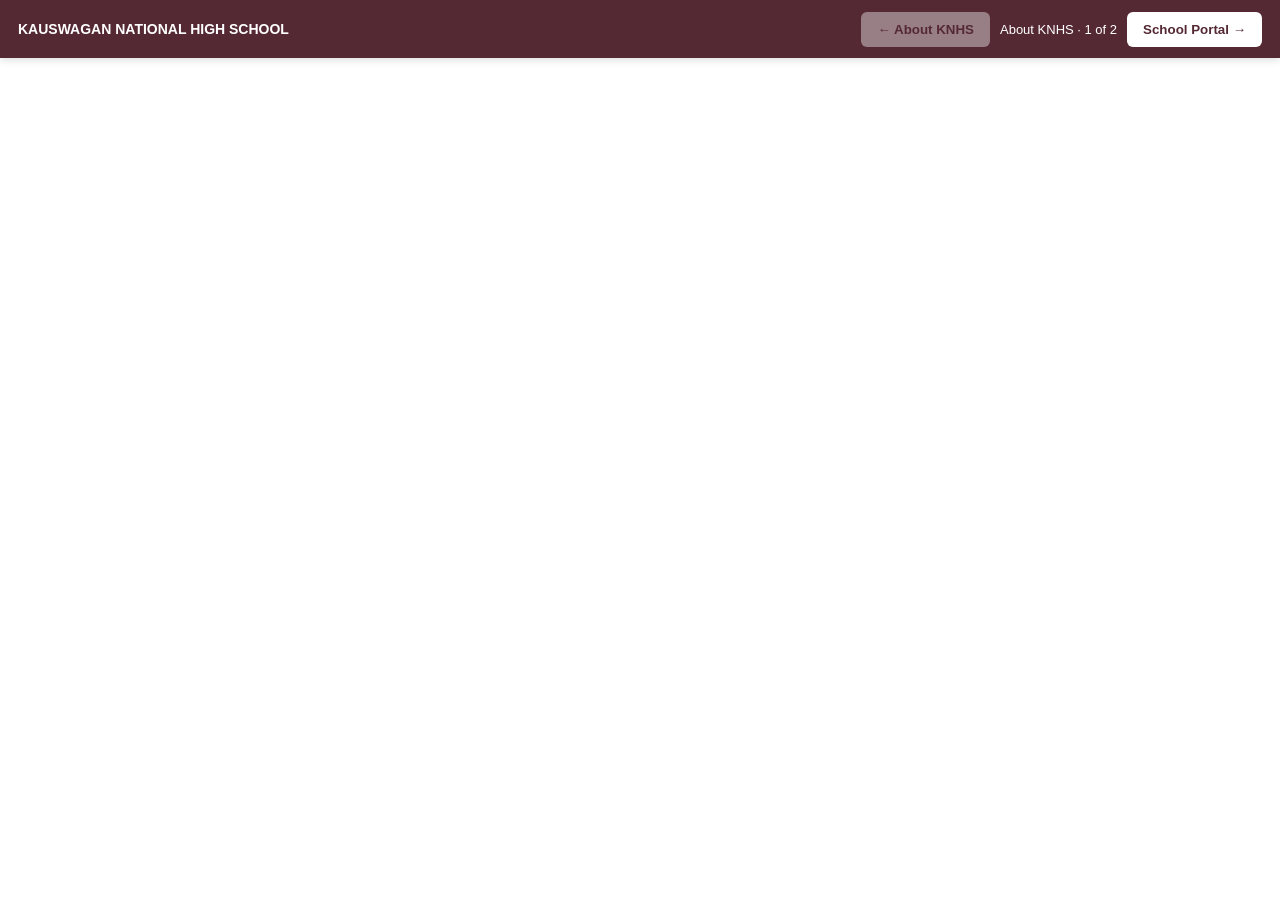
==== commit deb849ff: "Update index.html" ====
--- a/index.html
+++ b/index.html
@@ -15,7 +15,7 @@
 <iframe id="frontPage" class="page-frame active" title="KNHS Interactive School Book"></iframe>
 <iframe id="secondPage" class="page-frame" title="KNHS School Management and Information Portal"></iframe>
 <script>
-const documents = ["<!DOCTYPE html>\n<html lang=\"en\">\n<head>\n<meta charset=\"UTF-8\">\n<meta name=\"viewport\" content=\"width=device-width, initial-scale=1.0\">\n<title>KNHS | Interactive School Book<\/title>\n<style>\n:root{--maroon:#7b3e4a;--maroon-dark:#542934;--gold:#f2b544;--orange:#f36b21;--ink:#18283b;--paper:#fffdf5}\n*{box-sizing:border-box}\nbody{margin:0;min-height:100vh;font-family:Arial,Helvetica,sans-serif;color:var(--ink);background:linear-gradient(135deg,#f3f1ef,#e4e6e9)}\n.topline{height:42px;background:#fff;display:flex;align-items:center;justify-content:center;font-size:13px;color:#24364b;border-bottom:1px solid #ddd}\n.school-header{background:var(--maroon);color:#fff;padding:24px max(5vw,24px);display:flex;align-items:center;gap:25px;border-bottom:4px solid var(--maroon-dark)}\n.seal{width:126px;height:126px;object-fit:contain;border-radius:50%;background:#fff;padding:3px;flex:none}\n.school-name small{display:block;font-size:clamp(13px,2vw,18px);margin:2px 0}\n.school-name .republic{font-family:Georgia,serif;font-size:clamp(19px,2.5vw,27px);font-weight:bold}\n.school-name .department{font-family:Georgia,serif;font-size:clamp(23px,3vw,34px);font-weight:bold;border-bottom:2px solid #c9a9ad;padding:4px 0}\n.school-name .knhs{color:#ff7b32;font-weight:bold;font-size:clamp(18px,2.2vw,23px);margin-top:7px}\nnav{background:white;padding:14px 5vw;display:flex;justify-content:flex-end;gap:28px;flex-wrap:wrap;border-bottom:1px solid #ddd}\nnav a{color:#263b55;text-decoration:none;font-size:14px}\nmain{max-width:1100px;margin:30px auto;padding:0 20px}\n.intro{text-align:center;background:#eee;padding:24px 15px;margin-bottom:30px}\n.intro h1{font-size:clamp(22px,3vw,30px);margin:0 0 8px;text-decoration:underline}\n.intro p{margin:0;color:#607087}\n.book-area{display:flex;justify-content:center;align-items:center;padding:12px 0 35px}\n.book{position:relative;width:min(900px,94vw);height:550px;perspective:1800px;filter:drop-shadow(0 20px 22px #26334430)}\n.book-spread{position:absolute;inset:0;display:flex;border-radius:8px;overflow:hidden;background:#fff}\n.book-spread:before{content:\"\";position:absolute;left:50%;top:0;bottom:0;width:18px;transform:translateX(-50%);background:linear-gradient(90deg,#00000012,#fff8,#00000012);z-index:3;pointer-events:none}\n.page{width:50%;height:100%;padding:42px 40px 34px;background:var(--paper);position:relative;overflow:hidden}\n.page.left{border-right:1px solid #e5dccb}\n.page.right{border-left:1px solid #f1eadc}\n.page h2{font-family:Georgia,serif;color:var(--maroon);font-size:27px;margin:10px 0 14px}\n.page h3{color:var(--maroon);margin:22px 0 8px}\n.page p,.page li{line-height:1.65;color:#455367;font-size:15px}\n.page ul{padding-left:20px}\n.page-number{position:absolute;bottom:18px;color:#9b927f;font-size:12px}\n.left .page-number{left:35px}.right .page-number{right:35px}\n.eyebrow{font-size:11px;letter-spacing:2px;text-transform:uppercase;color:var(--orange);font-weight:bold}\n.rule{height:3px;width:62px;background:var(--gold);margin:13px 0 20px}\n.cover{background:linear-gradient(145deg,var(--maroon),var(--maroon-dark));color:white;display:flex;flex-direction:column;justify-content:center;align-items:center;text-align:center;padding:35px}\n.cover h1{font-family:Georgia,serif;font-size:38px;line-height:1.2;margin:24px 0 10px;color:#fff}\n.cover p{color:#f7e8e8;font-size:16px}\n.cover .goldline{height:3px;width:100px;background:var(--gold);margin:18px}\n.cover .seal{width:135px;height:135px}\n.cover .cover-foot{position:absolute;bottom:30px;font-size:12px;letter-spacing:1.5px;color:#f4d9d9}\n.turner{position:absolute;top:0;right:0;width:50%;height:100%;transform-style:preserve-3d;transform-origin:left center;transition:transform 950ms cubic-bezier(.2,.7,.15,1);z-index:5}\n.turner.flipped{transform:rotateY(-180deg)}\n.turn-face{position:absolute;inset:0;backface-visibility:hidden;overflow:hidden;background:var(--paper);padding:42px 40px 34px}\n.turn-face.front{border-left:1px solid #f1eadc}\n.turn-face.back{transform:rotateY(180deg);border-right:1px solid #e5dccb}\n.turn-face h2{font-family:Georgia,serif;color:var(--maroon);font-size:27px;margin:10px 0 14px}\n.turn-face p,.turn-face li{line-height:1.65;color:#455367;font-size:15px}\n.turn-face ul{padding-left:20px}\n.turn-face .page-number{right:35px}\n.controls{display:flex;align-items:center;justify-content:center;gap:12px;flex-wrap:wrap;margin:5px 0 28px}\nbutton{border:0;border-radius:5px;padding:12px 20px;background:var(--maroon);color:#fff;font-weight:bold;cursor:pointer;box-shadow:0 3px 0 var(--maroon-dark);transition:.2s}\nbutton:hover{background:#914d5a;transform:translateY(-1px)}\nbutton:disabled{opacity:.38;cursor:not-allowed;transform:none}\n#pageStatus{min-width:125px;text-align:center;font-size:13px;color:#526174}\n.hint{text-align:center;color:#738092;font-size:13px;margin-top:-10px}\nfooter{text-align:center;padding:22px;background:#fff;color:#77808b;font-size:12px;border-top:1px solid #ddd}\n@media(max-width:650px){\n .school-header{padding:18px;gap:14px}.seal{width:82px;height:82px}\n nav{justify-content:center;gap:15px}\n .book{height:610px;width:96vw}\n .page,.turn-face{padding:25px 18px 30px}\n .page h2,.turn-face h2{font-size:20px}\n .page p,.page li,.turn-face p,.turn-face li{font-size:12px;line-height:1.5}\n .cover h1{font-size:25px}.cover .seal{width:95px;height:95px}\n .book-spread:before{width:9px}\n}\n@media(prefers-reduced-motion:reduce){.turner{transition:none}}\n<\/style>\n<\/head>\n<body>\n<div class=\"topline\">Welcome to Kauswagan National High School!<\/div>\n<header class=\"school-header\">\n  <img class=\"seal\" src=\"[data-uri]\" alt=\"Kauswagan National High School seal\">\n  <div class=\"school-name\">\n    <div class=\"republic\">REPUBLIC OF THE PHILIPPINES<\/div>\n    <div class=\"department\">DEPARTMENT OF EDUCATION<\/div>\n    <small>Region X – Northern Mindanao<\/small>\n    <div class=\"knhs\">KAUSWAGAN NATIONAL HIGH SCHOOL<\/div>\n    <small>Kauswagan, Cagayan de Oro City<\/small>\n  <\/div>\n<\/header>\n \n<main id=\"home\">\n  <section class=\"intro\">\n    <h1>Kauswagan National High School<\/h1>\n    <p>School Information, Monitoring and Administrative Portal<\/p>\n  <\/section>\n  <div class=\"book-area\" id=\"book\">\n    <section class=\"book\" aria-label=\"Interactive school information book\">\n      <div class=\"book-spread\">\n        <article class=\"page left cover\">\n          <img class=\"seal\" src=\"[data-uri]\" alt=\"School seal\">\n          <div class=\"eyebrow\" style=\"color:#ffd48b\">School Information Booklet<\/div>\n          <h1>KAUSWAGAN<br>NATIONAL HIGH SCHOOL<\/h1>\n          <div class=\"goldline\"><\/div>\n          <p>School Management &amp; Information Portal<\/p>\n          <div class=\"cover-foot\">LEARN • LEAD • SERVE<\/div>\n        <\/article>\n        <article class=\"page right\">\n          <div class=\"eyebrow\">Welcome<\/div><div class=\"rule\"><\/div>\n          <h2>Welcome to KNHS<\/h2>\n          <p>Welcome to the official school information book of Kauswagan National High School. This interactive booklet presents important school information, services, programs, and resources in an easy-to-browse format.<\/p>\n          <h3>Our Commitment<\/h3>\n          <p>We are committed to providing a safe, inclusive, learner-centered environment where every student is encouraged to learn, grow, and achieve.<\/p>\n          <p>Use the buttons below to turn the pages and explore the booklet.<\/p>\n          <span class=\"page-number\">1<\/span>\n        <\/article>\n      <\/div>\n      <div class=\"turner\" id=\"turner\">\n        <article class=\"turn-face front\">\n          <div class=\"eyebrow\">School Profile<\/div><div class=\"rule\"><\/div>\n          <h2>About Our School<\/h2>\n          <p>Kauswagan National High School serves learners and the community of Kauswagan, Cagayan de Oro City, under the Department of Education – Region X.<\/p>\n          <h3>Our School Priorities<\/h3>\n          <ul><li>Quality teaching and learning<\/li><li>Inclusive learner support and development<\/li><li>Safe, clean, and child-friendly facilities<\/li><li>Transparent and accountable school management<\/li><\/ul>\n          <span class=\"page-number\">2<\/span>\n        <\/article>\n        <article class=\"turn-face back\">\n          <div class=\"eyebrow\">School Services<\/div><div class=\"rule\"><\/div>\n          <h2>Services &amp; Support<\/h2>\n          <p>School services support the academic, personal, and administrative needs of learners, parents, and personnel.<\/p>\n          <ul><li>Registrar and learner records<\/li><li>Guidance and student formation<\/li><li>Learning resources and library support<\/li><li>School finance and administrative services<\/li><li>Health, safety, and learner welfare<\/li><\/ul>\n          <span class=\"page-number\">3<\/span>\n        <\/article>\n      <\/div>\n    <\/section>\n  <\/div>\n  <div class=\"controls\">\n    <button id=\"openBtn\" type=\"button\">Open Book<\/button>\n    <button id=\"prevBtn\" type=\"button\" disabled>← Previous<\/button>\n    <span id=\"pageStatus\">Cover / Page 1<\/span>\n    <button id=\"nextBtn\" type=\"button\">Next Page →<\/button>\n  <\/div>\n  <p class=\"hint\">Click “Open Book” or “Next Page” to turn a page. You can also use the arrow keys.<\/p>\n<\/main>\n<footer>© Kauswagan National High School | School Information, Monitoring and Administrative Portal<\/footer>\n<script>\n(() => {\n  const turner = document.getElementById('turner');\n  const openBtn = document.getElementById('openBtn');\n  const prevBtn = document.getElementById('prevBtn');\n  const nextBtn = document.getElementById('nextBtn');\n  const status = document.getElementById('pageStatus');\n  // Each click reveals the next spread. Add more page pairs in the script to expand the booklet.\n  const extraPages = [\n    {\n      front: `<div class=\"eyebrow\">Learning Resources<\/div><div class=\"rule\"><\/div><h2>Learning &amp; Resources<\/h2><p>Learning resources help teachers deliver engaging instruction and help learners develop essential knowledge and skills.<\/p><ul><li>Learning modules and instructional materials<\/li><li>School forms and downloadable references<\/li><li>Digital learning resources<\/li><li>Library and reading materials<\/li><\/ul><span class=\"page-number\">4<\/span>`,\n      back: `<div class=\"eyebrow\">School Programs<\/div><div class=\"rule\"><\/div><h2>Programs &amp; Projects<\/h2><p>KNHS implements programs that strengthen learning outcomes and promote holistic learner development.<\/p><ul><li>Academic intervention and enrichment<\/li><li>Sports and student development<\/li><li>School safety and DRRM<\/li><li>Health, nutrition, and environmental programs<\/li><\/ul><span class=\"page-number\">5<\/span>`\n    },\n    {\n      front: `<div class=\"eyebrow\">Contact &amp; Visit<\/div><div class=\"rule\"><\/div><h2>Connect with KNHS<\/h2><p>For school-related inquiries, please coordinate with the appropriate school office during official working hours.<\/p><h3>School<\/h3><p>Kauswagan National High School<br>Kauswagan, Cagayan de Oro City<br>Region X – Northern Mindanao<\/p><span class=\"page-number\">6<\/span>`,\n      back: `<div class=\"eyebrow\">Thank You<\/div><div class=\"rule\"><\/div><h2>Moving Forward Together<\/h2><p>Thank you for exploring the KNHS interactive school booklet.<\/p><p>Working together, we build a learning community where every learner is supported and empowered to succeed.<\/p><h3>KAUSWAGAN NATIONAL HIGH SCHOOL<\/h3><p><em>Learn • Lead • Serve<\/em><\/p><span class=\"page-number\">7<\/span>`\n    }\n  ];\n  let page = 0;\n  let currentTurn = 0;\n  const maxTurns = 1 + extraPages.length;\n  function update(){\n    prevBtn.disabled = page === 0;\n    nextBtn.disabled = page >= maxTurns;\n    openBtn.disabled = page !== 0;\n    openBtn.textContent = page === 0 ? 'Open Book' : 'Book Opened';\n    status.textContent = page === 0 ? 'Cover / Page 1' : `Pages ${page*2}–${page*2+1}`;\n  }\n  function setTurnContent(index){\n    const front = turner.querySelector('.front');\n    const back = turner.querySelector('.back');\n    if(index === 0){\n      front.innerHTML = `<div class=\"eyebrow\">School Profile<\/div><div class=\"rule\"><\/div><h2>About Our School<\/h2><p>Kauswagan National High School serves learners and the community of Kauswagan, Cagayan de Oro City, under the Department of Education – Region X.<\/p><h3>Our School Priorities<\/h3><ul><li>Quality teaching and learning<\/li><li>Inclusive learner support and development<\/li><li>Safe, clean, and child-friendly facilities<\/li><li>Transparent and accountable school management<\/li><\/ul><span class=\"page-number\">2<\/span>`;\n      back.innerHTML = `<div class=\"eyebrow\">School Services<\/div><div class=\"rule\"><\/div><h2>Services &amp; Support<\/h2><p>School services support the academic, personal, and administrative needs of learners, parents, and personnel.<\/p><ul><li>Registrar and learner records<\/li><li>Guidance and student formation<\/li><li>Learning resources and library support<\/li><li>School finance and administrative services<\/li><li>Health, safety, and learner welfare<\/li><\/ul><span class=\"page-number\">3<\/span>`;\n    } else {\n      const data = extraPages[index-1];\n      front.innerHTML = data.front;\n      back.innerHTML = data.back;\n    }\n  }\n  function next(){\n    if(page >= maxTurns) return;\n    if(page === 0){ page = 1; currentTurn = 0; turner.classList.add('flipped'); }\n    else {\n      // Reset the current sheet, then load the next one before turning it.\n      turner.classList.remove('flipped');\n      page++;\n      currentTurn++;\n      setTurnContent(currentTurn);\n      requestAnimationFrame(() => requestAnimationFrame(() => turner.classList.add('flipped')));\n    }\n    update();\n  }\n  function previous(){\n    if(page <= 0) return;\n    if(page === 1){ turner.classList.remove('flipped'); page = 0; }\n    else {\n      turner.classList.remove('flipped');\n      page--;\n      currentTurn--;\n      setTurnContent(currentTurn);\n      requestAnimationFrame(() => requestAnimationFrame(() => turner.classList.add('flipped')));\n    }\n    update();\n  }\n  openBtn.addEventListener('click', next);\n  nextBtn.addEventListener('click', next);\n  prevBtn.addEventListener('click', previous);\n  document.addEventListener('keydown', e => {\n    if(e.key === 'ArrowRight') next();\n    if(e.key === 'ArrowLeft') previous();\n  });\n  update();\n})();\n<\/script>\n<\/body>\n<\/html>", "<!DOCTYPE html>\n<html lang=\"en\">\n<head>\n<meta charset=\"UTF-8\">\n<meta name=\"viewport\" content=\"width=device-width,initial-scale=1.0\">\n<title>Kauswagan National High School<\/title>\n\n<style>\n:root{--light-maroon:#7b3f4a;--maroon-dark:#5d2632;--border:#d5dbe3}\nmain,.title,.section,.intro,.quick{width:calc(100% - 40px);max-width:1440px;margin-left:auto;margin-right:auto;box-sizing:border-box}\nheader{background:var(--light-maroon)!important;color:#fff!important;border-bottom:3px solid var(--maroon-dark)}\nfooter{background:var(--light-maroon)!important;color:#fff!important;border-top:3px solid var(--maroon-dark)}\nfooter b,footer span{color:#fff!important}\nheader .republic,header .deped,header b,header small,header div{color:inherit}\n.sheet{width:100%;max-width:1440px;margin:0 auto;padding:0;box-sizing:border-box;overflow:hidden;background:#fff;border:1px solid var(--border);border-radius:4px;overscroll-behavior:contain}\n.sheet iframe{display:block;width:100%!important;min-width:0!important;height:720px!important;border:0;margin:0;padding:0;box-sizing:border-box;overscroll-behavior:contain}\nhtml{scroll-behavior:smooth;scroll-padding-top:15px}\n#beis,#leave,#services,#resources,#about{scroll-margin-top:15px}\n@media (min-width:1500px){main,.title,.section,.intro,.quick{width:1440px;max-width:1440px}}\n@media (max-width:768px){main,.title,.section,.intro,.quick{width:calc(100% - 20px)}.sheet iframe{height:650px!important}}\n\n/* Default iframe (Tracking = normal size) */\n.sheet iframe{\n    display:block;\n    width:100% !important;\n    height:720px !important;\n    border:0;\n}\n\n/* Google Sheets only = 75% zoom */\n.sheet-zoom{\n    width:100%;\n    overflow:hidden;\n}\n\n.sheet-zoom iframe{\n    width:133.333333% !important;\n    height:960px !important;\n    border:0;\n    transform:scale(0.75);\n    transform-origin:top left;\n    margin-bottom:-240px; /* removes extra space from scaling */\n}\n\n/* Mobile */\n@media (max-width: 768px) {\n    .sheet iframe {\n        width: 133.333333% !important;\n        height: 867px !important;\n    }\n}\n\n\n/* PERSONNEL SERVICES DOWNLOADS */\n.personnel-downloads{\n    margin-top:18px;\n    display:grid;\n    grid-template-columns:repeat(4,1fr);\n    gap:14px;\n}\n.personnel-download{\n    display:flex;\n    flex-direction:column;\n    justify-content:space-between;\n    gap:12px;\n    padding:16px;\n    background:#fff;\n    border:1px solid #d5dbe3;\n    border-radius:8px;\n    box-sizing:border-box;\n}\n.personnel-download h4{\n    margin:0;\n    font-size:16px;\n}\n.personnel-download p{\n    margin:5px 0 0;\n    font-size:13px;\n    line-height:1.5;\n}\n.personnel-download .download-btn{\n    display:inline-block;\n    width:max-content;\n    padding:9px 14px;\n    border-radius:5px;\n    background:#7b3f4a;\n    color:#fff;\n    text-decoration:none;\n    font-weight:600;\n    font-size:13px;\n}\n.personnel-download .download-btn:hover{\n    background:#5d2632;\n}\n@media(max-width:1100px){\n    .personnel-downloads{grid-template-columns:repeat(2,1fr);}\n}\n@media(max-width:600px){\n    .personnel-downloads{grid-template-columns:1fr;}\n}\n\n\n/* SERVICE / EXTERNAL LINKS */\n.service-link{\n    display:inline-block;\n    margin-top:10px;\n    padding:9px 13px;\n    border-radius:5px;\n    background:#7b3f4a;\n    color:#fff!important;\n    text-decoration:none;\n    font-size:13px;\n    font-weight:600;\n}\n.service-link:hover{\n    background:#5d2632;\n}\n\n<\/style>\n\n<style>\n*{box-sizing:border-box}body{margin:0;background:#f3f5f8;color:#243247;font-family:Arial,Helvetica,sans-serif}\n.welcome{text-align:center;padding:10px;background:#fff;font-size:13px}\nheader{padding:20px max(4vw,18px);background:#7b3f4a;color:#fff;border-bottom:3px solid #5d2632}\n.brand{display:flex;align-items:center;gap:20px;max-width:1440px;margin:auto}.brand img{width:100px;height:100px;object-fit:contain;border-radius:50%;background:#fff;padding:3px}\n.brand .republic{font:bold 17px Georgia,serif}.brand .deped{font:bold 24px Georgia,serif;margin:4px 0}.brand b{display:block;margin-top:6px;color:#ffb36c}.brand small{display:block;margin-top:4px}\nnav{position:sticky;top:0;z-index:20;display:flex;justify-content:center;gap:20px;flex-wrap:wrap;padding:14px;background:#fff;border-bottom:1px solid #d5dbe3}\nnav a{color:#35465d;text-decoration:none;font-size:14px;font-weight:600}nav a:hover{color:#7b3f4a}\n.title{text-align:center;padding:25px 15px}.title h1{margin:0 0 8px;color:#7b3f4a}.title p{margin:0;color:#65758a}\nmain{padding-bottom:35px}.intro{display:flex;align-items:center;justify-content:space-between;gap:24px;padding:25px;background:#fff;border:1px solid #e0e5eb;border-radius:10px;margin:10px auto 24px}\n.intro label,.heading label,.about label{font-size:11px;letter-spacing:1.5px;font-weight:bold;color:#a45a66}\n.intro h2,.heading h2,.about h2{color:#7b3f4a;margin:8px 0}.intro p,.heading p,.section p{line-height:1.6;color:#5e6c7d}.intro img{width:105px;height:105px;object-fit:contain}\n.quick{display:grid;grid-template-columns:repeat(auto-fit,minmax(170px,1fr));gap:12px;margin-bottom:25px}.quick a{display:flex;flex-direction:column;gap:6px;padding:16px;background:#fff;border:1px solid #e0e5eb;border-radius:8px;text-decoration:none;color:#35465d}.quick a b{color:#7b3f4a}.quick small{color:#69788b}\n.section{padding:25px;margin:22px auto 0;background:#fff;border:1px solid #e0e5eb;border-radius:10px}.section.gray{background:#f0f2f5}\n.heading{display:flex;align-items:center;justify-content:space-between;gap:20px;flex-wrap:wrap}\n.button,.service-link{display:inline-block;padding:10px 14px;border-radius:5px;background:#7b3f4a;color:#fff!important;text-decoration:none;font-weight:600;font-size:13px}\n.note{display:flex;flex-direction:column;gap:4px;padding:12px 15px;margin:15px 0;background:#f8f3f4;border-left:4px solid #7b3f4a;color:#526174}\n.sheet{width:100%;overflow:hidden;background:#fff;border:1px solid #d5dbe3;border-radius:5px}.sheet iframe{display:block;width:100%;height:720px;border:0}\n.sheet-zoom iframe{width:133.333333%!important;height:960px!important;transform:scale(.75);transform-origin:top left;margin-bottom:-240px}\n.cards{display:grid;grid-template-columns:repeat(auto-fit,minmax(230px,1fr));gap:16px}.cards>div,.personnel-service-card,.student-service-card,.deped-links-card{padding:18px;background:#fff;border:1px solid #d5dbe3;border-radius:8px}\n.cards h3{margin-top:0;color:#7b3f4a}.personnel-downloads{display:grid;grid-template-columns:repeat(2,minmax(0,1fr));gap:12px;margin-top:16px}\n.personnel-download{display:flex;flex-direction:column;justify-content:space-between;gap:10px;padding:14px;border:1px solid #d5dbe3;border-radius:8px;background:#fff}\n.personnel-download h4{margin:0;font-size:15px}.personnel-download p{font-size:13px}\n.download-btn{display:inline-block;width:max-content;padding:9px 12px;border-radius:5px;background:#7b3f4a;color:#fff;text-decoration:none;font-weight:600;font-size:13px}\n.about{display:flex;align-items:center;gap:22px;padding:10px}.about img{width:100px;height:100px;object-fit:contain}\nfooter{display:flex;flex-direction:column;gap:6px;text-align:center;padding:22px;background:#7b3f4a;color:#fff;border-top:3px solid #5d2632}\n@media(max-width:700px){.brand img{width:76px;height:76px}.brand .deped{font-size:19px}.intro{flex-direction:column;text-align:center}.personnel-downloads{grid-template-columns:1fr}.section{padding:16px}.heading{align-items:flex-start}.sheet iframe{height:620px}}\n<\/style>\n<\/head>\n<!-- GOOGLE SHEET ZOOM: 75% + MAIN PAGE SCROLL LOCK -->\n<body>\n\n<div class=\"welcome\">Welcome to Kauswagan National High School<\/div>\n\n<header>\n<div class=\"brand\">\n<img src=\"[data-uri]\" alt=\"Kauswagan National High School Logo\">\n<div>\n<div class=\"republic\">REPUBLIC OF THE PHILIPPINES<\/div>\n<div class=\"deped\">DEPARTMENT OF EDUCATION<\/div>\n<div>Region X – Northern Mindanao<\/div>\n<b>KAUSWAGAN NATIONAL HIGH SCHOOL<\/b>\n<small>Kauswagan, Cagayan de Oro City<\/small>\n<\/div>\n<\/div>\n<\/header>\n\n<nav>\n<a href=\"#home\">Home<\/a><a href=\"#beis\">BEIS<\/a><a href=\"#leave\">LEAVE<\/a><a href=\"#tracking\">FINANCE<\/a>\n<a href=\"#services\">School Services<\/a><a href=\"#resources\">Resources<\/a><a href=\"#about\">About KNHS<\/a>\n<\/nav>\n\n<section class=\"title\" id=\"home\">\n<h1>Kauswagan National High School<\/h1>\n<p>School Information, Monitoring and Administrative Portal<\/p>\n<\/section>\n\n<main>\n\n<section class=\"intro\">\n<div><label>KAUSWAGAN NATIONAL HIGH SCHOOL<\/label>\n<h2>School Management &amp; Information Portal<\/h2>\n<p>Access the school's BEIS data, leave monitoring, administrative resources, forms and other important school information in one place.<\/p><\/div>\n<img src=\"[data-uri]\" alt=\"Kauswagan National High School Logo\">\n<\/section>\n\n<section class=\"quick\">\n<a href=\"#beis\">📊 <b>BEIS<\/b><small>Basic Education Information System<\/small><\/a>\n<a href=\"#leave\">📅 <b>LEAVE<\/b><small>Employee Leave Monitoring<\/small><\/a>\n<a href=\"#tracking\"> 📊 <b>FINANCE<\/b><small>Monitoring System<\/small><\/a>\n<a href=\"#services\">📝 <b>School Services<\/b><small>Forms and online requests<\/small><\/a>\n<a href=\"#resources\">📁 <b>Resources<\/b><small>Checklists and templates<\/small><\/a>\n<\/section>\n\n<section class=\"section\" id=\"beis\">\n<div class=\"heading\"><div><label>CONNECTED GOOGLE SHEET<\/label><h2>BEIS Monitoring<\/h2><p>Basic Education Information System data and school monitoring.<\/p><\/div>\n<a class=\"button\" target=\"_blank\" rel=\"noopener noreferrer\" href=\"https://docs.google.com/spreadsheets/d/19Qzwmu1AwNyBPIGNwnQkPbJVdPUJelZ-TA6FdV6gVJs/edit?usp=sharing\">Open BEIS Sheet ↗<\/a><\/div>\n<div class=\"note\"><b>BEIS Google Sheet<\/b><span>Live spreadsheet source connected to this portal.<\/span><\/div>\n<div class=\"sheet sheet-zoom\"><iframe src=\"https://docs.google.com/spreadsheets/d/19Qzwmu1AwNyBPIGNwnQkPbJVdPUJelZ-TA6FdV6gVJs/edit?usp=sharing\" title=\"BEIS Google Sheet\" loading=\"lazy\"><\/iframe><\/div>\n<\/section>\n\n<section class=\"section gray\" id=\"tracking\">\n<div class=\"heading\"><div><label>CONNECTED WEB APPLICATION<\/label><h2>Tracking and Monitoring<\/h2><p>Live monitoring and tracking system.<\/p><\/div>\n<a class=\"button\" target=\"_blank\" rel=\"noopener noreferrer\" href=\"https://script.google.com/macros/s/AKfycbxaElCEyi_02HadZxY7ovIcDazDTGt2o1GNk7rU_G7devQwCmmiWT6ZGFGqXwE_RhHfuw/exec\"> Open Tracking System ↗<\/a><\/div>\n<div class=\"note\"><b>Tracking and Monitoring System<\/b><span>Live web application connected to this portal.<\/span><\/div>\n<div class=\"sheet\"><iframe src=\"https://script.google.com/macros/s/AKfycbxaElCEyi_02HadZxY7ovIcDazDTGt2o1GNk7rU_G7devQwCmmiWT6ZGFGqXwE_RhHfuw/exec\" title=\"Tracking and Monitoring System\" loading=\"lazy\"><\/iframe><\/div>\n<\/section>\n\n<section class=\"section gray\" id=\"leave\">\n<div class=\"heading\"><div><label>CONNECTED GOOGLE SHEET<\/label><h2>LEAVE Monitoring<\/h2><p>Employee leave records and leave monitoring.<\/p><\/div>\n<a class=\"button\" target=\"_blank\" rel=\"noopener noreferrer\" href=\"https://docs.google.com/spreadsheets/d/1Lwhm4OxGXtttAblVjXvwdRTry8CtxDkNNbpgr9DqSIc/edit?usp=sharing\">Open LEAVE Sheet ↗<\/a><\/div>\n<div class=\"note\"><b>LEAVE Google Sheet<\/b><span>Live leave monitoring spreadsheet.<\/span><\/div>\n<div class=\"sheet sheet-zoom\"><iframe src=\"https://docs.google.com/spreadsheets/d/1Lwhm4OxGXtttAblVjXvwdRTry8CtxDkNNbpgr9DqSIc/edit?usp=sharing\" title=\"LEAVE Google Sheet\" loading=\"lazy\"><\/iframe><\/div>\n<\/section>\n\n<section class=\"section\" id=\"services\">\n<div class=\"heading\"><div><label>ONLINE SERVICES<\/label><h2>School Services<\/h2><p>Official school forms and online requests.<\/p><\/div><\/div>\n<div class=\"cards\">\n<div>\n<h3>📝 Administrative Requests<\/h3>\n<p>Request for Appearance and administrative services.<\/p>\n<a class=\"service-link\" href=\"https://docs.google.com/forms/d/e/1FAIpQLSd-S3WzFNNudCisVKnTLLePjGYi53iLiQIYZ7GxOPYRg-FTeg/viewform?usp=header\" target=\"_blank\" rel=\"noopener noreferrer\">📋 Request for Cert. of Appearance ↗<\/a>\n<\/div>\n<div class=\"personnel-service-card\">\n<h3>👩‍🏫 Personnel Services<\/h3>\n<p>Civil Service Forms, Clearances and staff services.<\/p>\n\n<div class=\"personnel-downloads\">\n\n<div class=\"personnel-download\">\n<div>\n<h4>📄 Application for Leave — Short Leave<\/h4>\n<p>Civil Service Form No. 6, Revised 2020.<\/p>\n<\/div>\n<a class=\"download-btn\" href=\"FORM6- Short leave.pdf\" download>Download PDF ↓<\/a>\n<\/div>\n\n<div class=\"personnel-download\">\n<div>\n<h4>📄 Application for Leave — Long Leave<\/h4>\n<p>Civil Service Form No. 6, Revised 2020.<\/p>\n<\/div>\n<a class=\"download-btn\" href=\"FORM6-Long Leave.pdf\" download>Download PDF ↓<\/a>\n<\/div>\n\n<div class=\"personnel-download\">\n<div>\n<h4>📊 CS48 — Daily Time Record<\/h4>\n<p>Excel template for personnel DTR records.<\/p>\n<\/div>\n<a class=\"download-btn\" href=\"CS48-DTR.xlsx\" download>Download Excel ↓<\/a>\n<\/div>\n\n<div class=\"personnel-download\">\n<div>\n<h4>📄 Locator<\/h4>\n<p>locator document.<\/p>\n<\/div>\n<a class=\"download-btn\" href=\"LOCATOR.pdf\" target=\"_blank\" rel=\"noopener noreferrer\">Open PDF ↗<\/a>\n<\/div>\n\n<div class=\"personnel-download\">\n<div>\n<h4>📄 Annex — A Medical Allowance Form<\/h4>\n<p>Medical Allowance Registration Form.<\/p>\n<\/div>\n<a class=\"download-btn\" href=\"annex a-medical allowance.docx\" download>Download DOCX ↓<\/a>\n<\/div>\n    \n<\/div>\n<div class=\"personnel-download\">\n<div>\n<h4>📄 Division Office Clearance Form<\/h4>\n<p>CS Form No. 7, Series of 2018 — clearance from work-related, money and property accountabilities.<\/p>\n<\/div>\n<a class=\"download-btn\" href=\"2026 DIVISION CLEARANCE.docx\" download>Download DOCX ↓<\/a>\n<\/div>\n\n<\/div>\n<\/div>\n<div class=\"student-service-card\">\n<h3>🎓 Student Services<\/h3>\n<p>Student records and school document requests.<\/p>\n<a class=\"service-link\" href=\"https://docs.google.com/forms/d/e/1FAIpQLSe-37AxM1Q3SIq4X95T5xvLXIDwF1l3USqixlOYqrajsQ170w/viewform?usp=header\" target=\"_blank\" rel=\"noopener noreferrer\">🪪 Identification Card Request ↗<\/a>\n<a class=\"service-link\" href=\"https://docs.google.com/forms/d/e/1FAIpQLSfWNQWGA8QV76pPUUPdtDN0E5V-2UhK_zVFStYsVMxo9p-GQg/viewform?usp=dialog\" target=\"_blank\" rel=\"noopener noreferrer\">🪪 Request for Cert. of Enrollment ↗<\/a>\n<a class=\"service-link\" href=\"https://docs.google.com/forms/d/e/1FAIpQLSdSS3-1CtuTRokzAGobauWgZMA5y6YHWDB18UeIT8Lg0kfosQ/viewform?usp=dialog\" target=\"_blank\" rel=\"noopener noreferrer\">🪪 Request for Cert. of Transfer ↗<\/a>\n<\/div>\n<\/div><\/section>\n\n<section class=\"section gray\" id=\"resources\">\n<div class=\"heading\"><div><label>DOCUMENT CENTER<\/label><h2>Checklists &amp; Templates<\/h2><p>KNHS administrative and school-operation resources.<\/p><\/div><\/div>\n<div class=\"cards four\">\n<div><h3>📋 Student Corner<\/h3><p>Certifications templates.<\/p>\n<a class=\"service-link\" href=\"https://drive.google.com/drive/u/0/folders/1wYcKPV3CODzsUZeJCxytQX_sdUagQHi2\" target=\"_blank\" rel=\"noopener noreferrer\">📄 Certifications ↗<\/a>\n<\/div>\n<div>\n<h3>💰 Finance Center<\/h3>\n<p>Budget, Procurement and Financial Monitoring.<\/p>\n<a class=\"service-link\" href=\"https://docs.google.com/spreadsheets/d/1uoqTF7cYA61zzCZ9yf05J66_VF2j33jMikYRV3MjupU/edit?gid=0#gid=0\" target=\"_blank\" rel=\"noopener noreferrer\">📊 Expense Tracker ↗<\/a>\n<\/div>\n<div>\n<h3>📚 Records Management<\/h3>\n<p>Student and personnel records resources.<\/p>\n<a class=\"service-link\" href=\"https://drive.google.com/drive/u/0/folders/1xplyngXb7glJUZ1pELdFzzmb9Ok28aEA\" target=\"_blank\" rel=\"noopener noreferrer\">📄 Cert. of Appearance ↗<\/a>\n<a class=\"service-link\" href=\"https://ezielnamata-hue.github.io/Document-Management-and-Tracking/\" target=\"_blank\" rel=\"noopener noreferrer\">🗂️ Document Management &amp; Tracking ↗<\/a>\n<a class=\"service-link\" href=\"https://script.google.com/macros/s/AKfycbx-yZPJeuiju1bsrr5GH7IzeJGSXuu3Z7dKeiVrs_S-yGp9vwVqeyzlk58EKnqS15w-/exec\" target=\"_blank\" rel=\"noopener noreferrer\">📊 Unified Registrar Tracking and Monitoring ↗<\/a>\n<a class=\"service-link\" href=\"https://docs.google.com/spreadsheets/d/1tI8L_vToyytbxX-fLyVEEmmCekN4aHm7M0N1-QNTZIc/edit?gid=851375023#gid=851375023\" target=\"_blank\" rel=\"noopener noreferrer\">🗂️ School Personnel Data ↗<\/a>\n<a class=\"service-link\" href=\"https://script.google.com/macros/s/AKfycbw5mwuMeuSnQrY1ee4BEdGIOZJl0_VoEQraLsnPsVzvit-r-KWFyissgrfkvPa59GmdOQ/exec\" target=\"_blank\" rel=\"noopener noreferrer\">🗂️ School Inventory System ↗<\/a>\n<\/div>\n<div class=\"deped-links-card\">\n<h3>🔗 DepEd Links<\/h3>\n<p>Quick access to official DepEd systems and school social media.<\/p>\n<a class=\"service-link\" href=\"https://lis.deped.gov.ph/uis/login\" target=\"_blank\" rel=\"noopener noreferrer\">🖥️ DepEd LIS ↗<\/a>\n<a class=\"service-link\" href=\"https://depedcdo.net/\" target=\"_blank\" rel=\"noopener noreferrer\">🌐 DepEd CDO ↗<\/a>\n<a class=\"service-link\" href=\"https://www.facebook.com/profile.php?id=61562879756218\" target=\"_blank\" rel=\"noopener noreferrer\">📘 KNHS Facebook Page ↗<\/a>\n<\/div>\n<\/div><\/section>\n\n<section class=\"section\" id=\"about\">\n<div class=\"about\"><img src=\"[data-uri]\" alt=\"Kauswagan National High School Logo\">\n<div><label>ABOUT THE SCHOOL<\/label><h2>Kauswagan National High School<\/h2><p>This portal provides organized access to school information, monitoring systems and administrative resources.<\/p><\/div><\/div>\n<\/section>\n\n<\/main>\n\n<footer><b>KAUSWAGAN NATIONAL HIGH SCHOOL<\/b><span>School Information &amp; Administrative Portal • DepEd Region X<\/span><\/footer>\n\n\n\n<script>\n/* MAIN PAGE SCROLL LOCK FOR GOOGLE SHEETS */\n(function () {\n    const frames = Array.from(document.querySelectorAll('.sheet iframe'));\n    let locked = false;\n    let savedX = 0;\n    let savedY = 0;\n    let timer = null;\n\n    function savePosition() {\n        savedX = window.scrollX || window.pageXOffset || 0;\n        savedY = window.scrollY || window.pageYOffset || 0;\n    }\n\n    function restorePosition() {\n        if (!locked) return;\n        if (Math.abs((window.scrollY || 0) - savedY) > 1 ||\n            Math.abs((window.scrollX || 0) - savedX) > 1) {\n            window.scrollTo(savedX, savedY);\n        }\n    }\n\n    function lockPage() {\n        locked = true;\n        savePosition();\n\n        [0, 20, 50, 100, 200, 400, 700, 1200].forEach(function (ms) {\n            setTimeout(restorePosition, ms);\n        });\n    }\n\n    function unlockPage() {\n        locked = false;\n        clearTimeout(timer);\n    }\n\n    frames.forEach(function (frame) {\n        frame.addEventListener('pointerdown', lockPage, true);\n        frame.addEventListener('mousedown', lockPage, true);\n        frame.addEventListener('touchstart', lockPage, {capture:true, passive:true});\n\n        frame.addEventListener('focus', function () {\n            lockPage();\n        }, true);\n\n        frame.addEventListener('load', function () {\n            if (locked) {\n                setTimeout(restorePosition, 50);\n                setTimeout(restorePosition, 200);\n            }\n        });\n    });\n\n    /* Google Sheets can cause the browser window to move when it\n       receives focus. Immediately restore the saved position. */\n    window.addEventListener('blur', function () {\n        if (!locked) return;\n        [0, 30, 80, 150, 300].forEach(function (ms) {\n            setTimeout(restorePosition, ms);\n        });\n    });\n\n    /* Catch any parent-page movement caused by iframe interaction. */\n    window.addEventListener('scroll', function () {\n        if (!locked) return;\n        clearTimeout(timer);\n        timer = setTimeout(restorePosition, 0);\n    }, {passive:true});\n\n    /* Clicking outside the sheet returns control to normal page scrolling. */\n    document.addEventListener('pointerdown', function (event) {\n        if (!frames.some(function (frame) {\n            return event.target === frame;\n        })) {\n            unlockPage();\n        }\n    }, true);\n\n    /* Navigation links are allowed to move the main page. */\n    document.querySelectorAll('nav a, .quick a').forEach(function (link) {\n        link.addEventListener('click', function (event) {\n            const id = this.getAttribute('href');\n            const target = document.querySelector(id);\n            if (!target) return;\n\n            event.preventDefault();\n            unlockPage();\n\n            target.scrollIntoView({\n                behavior: 'smooth',\n                block: 'start'\n            });\n\n            if (history.pushState) {\n                history.pushState(null, '', id);\n            }\n        });\n    });\n})();\n<\/script>\n\n<\/body>\n<\/html>\n"];
+const documents = ["<!DOCTYPE html>\n<html lang=\"en\">\n<head>\n<meta charset=\"UTF-8\">\n<meta name=\"viewport\" content=\"width=device-width, initial-scale=1.0\">\n<title>KNHS | Interactive School Book<\/title>\n<style>\n:root{--maroon:#7b3e4a;--maroon-dark:#542934;--gold:#f2b544;--orange:#f36b21;--ink:#18283b;--paper:#fffdf5}\n*{box-sizing:border-box}\nbody{margin:0;min-height:100vh;font-family:Arial,Helvetica,sans-serif;color:var(--ink);background:linear-gradient(135deg,#f3f1ef,#e4e6e9)}\n.topline{height:42px;background:#fff;display:flex;align-items:center;justify-content:center;font-size:13px;color:#24364b;border-bottom:1px solid #ddd}\n.school-header{background:var(--maroon);color:#fff;padding:24px max(5vw,24px);display:flex;align-items:center;gap:25px;border-bottom:4px solid var(--maroon-dark)}\n.seal{width:126px;height:126px;object-fit:contain;border-radius:50%;background:#fff;padding:3px;flex:none}\n.school-name small{display:block;font-size:clamp(13px,2vw,18px);margin:2px 0}\n.school-name .republic{font-family:Georgia,serif;font-size:clamp(19px,2.5vw,27px);font-weight:bold}\n.school-name .department{font-family:Georgia,serif;font-size:clamp(23px,3vw,34px);font-weight:bold;border-bottom:2px solid #c9a9ad;padding:4px 0}\n.school-name .knhs{color:#ff7b32;font-weight:bold;font-size:clamp(18px,2.2vw,23px);margin-top:7px}\nnav{background:white;padding:14px 5vw;display:flex;justify-content:flex-end;gap:28px;flex-wrap:wrap;border-bottom:1px solid #ddd}\nnav a{color:#263b55;text-decoration:none;font-size:14px}\nmain{max-width:1100px;margin:30px auto;padding:0 20px}\n.intro{text-align:center;background:#eee;padding:24px 15px;margin-bottom:30px}\n.intro h1{font-size:clamp(22px,3vw,30px);margin:0 0 8px;text-decoration:underline}\n.intro p{margin:0;color:#607087}\n.book-area{display:flex;justify-content:center;align-items:center;padding:12px 0 35px}\n.book{position:relative;width:min(900px,94vw);height:550px;perspective:1800px;filter:drop-shadow(0 20px 22px #26334430)}\n.book-spread{position:absolute;inset:0;display:flex;border-radius:8px;overflow:hidden;background:#fff}\n.book-spread:before{content:\"\";position:absolute;left:50%;top:0;bottom:0;width:18px;transform:translateX(-50%);background:linear-gradient(90deg,#00000012,#fff8,#00000012);z-index:3;pointer-events:none}\n.page{width:50%;height:100%;padding:42px 40px 34px;background:var(--paper);position:relative;overflow:hidden}\n.page.left{border-right:1px solid #e5dccb}\n.page.right{border-left:1px solid #f1eadc}\n.page h2{font-family:Georgia,serif;color:var(--maroon);font-size:27px;margin:10px 0 14px}\n.page h3{color:var(--maroon);margin:22px 0 8px}\n.page p,.page li{line-height:1.65;color:#455367;font-size:15px}\n.page ul{padding-left:20px}\n.page-number{position:absolute;bottom:18px;color:#9b927f;font-size:12px}\n.left .page-number{left:35px}.right .page-number{right:35px}\n.eyebrow{font-size:11px;letter-spacing:2px;text-transform:uppercase;color:var(--orange);font-weight:bold}\n.rule{height:3px;width:62px;background:var(--gold);margin:13px 0 20px}\n.cover{background:linear-gradient(145deg,var(--maroon),var(--maroon-dark));color:white;display:flex;flex-direction:column;justify-content:center;align-items:center;text-align:center;padding:35px}\n.cover h1{font-family:Georgia,serif;font-size:38px;line-height:1.2;margin:24px 0 10px;color:#fff}\n.cover p{color:#f7e8e8;font-size:16px}\n.cover .goldline{height:3px;width:100px;background:var(--gold);margin:18px}\n.cover .seal{width:135px;height:135px}\n.cover .cover-foot{position:absolute;bottom:30px;font-size:12px;letter-spacing:1.5px;color:#f4d9d9}\n.turner{position:absolute;top:0;right:0;width:50%;height:100%;transform-style:preserve-3d;transform-origin:left center;transition:transform 950ms cubic-bezier(.2,.7,.15,1);z-index:5}\n.turner.flipped{transform:rotateY(-180deg)}\n.turn-face{position:absolute;inset:0;backface-visibility:hidden;overflow:hidden;background:var(--paper);padding:42px 40px 34px}\n.turn-face.front{border-left:1px solid #f1eadc}\n.turn-face.back{transform:rotateY(180deg);border-right:1px solid #e5dccb}\n.turn-face h2{font-family:Georgia,serif;color:var(--maroon);font-size:27px;margin:10px 0 14px}\n.turn-face p,.turn-face li{line-height:1.65;color:#455367;font-size:15px}\n.turn-face ul{padding-left:20px}\n.turn-face .page-number{right:35px}\n.controls{display:flex;align-items:center;justify-content:center;gap:12px;flex-wrap:wrap;margin:5px 0 28px}\nbutton{border:0;border-radius:5px;padding:12px 20px;background:var(--maroon);color:#fff;font-weight:bold;cursor:pointer;box-shadow:0 3px 0 var(--maroon-dark);transition:.2s}\nbutton:hover{background:#914d5a;transform:translateY(-1px)}\nbutton:disabled{opacity:.38;cursor:not-allowed;transform:none}\n#pageStatus{min-width:125px;text-align:center;font-size:13px;color:#526174}\n.hint{text-align:center;color:#738092;font-size:13px;margin-top:-10px}\nfooter{text-align:center;padding:22px;background:#fff;color:#77808b;font-size:12px;border-top:1px solid #ddd}\n@media(max-width:650px){\n .school-header{padding:18px;gap:14px}.seal{width:82px;height:82px}\n nav{justify-content:center;gap:15px}\n .book{height:610px;width:96vw}\n .page,.turn-face{padding:25px 18px 30px}\n .page h2,.turn-face h2{font-size:20px}\n .page p,.page li,.turn-face p,.turn-face li{font-size:12px;line-height:1.5}\n .cover h1{font-size:25px}.cover .seal{width:95px;height:95px}\n .book-spread:before{width:9px}\n}\n@media(prefers-reduced-motion:reduce){.turner{transition:none}}\n<\/style>\n<\/head>\n<body>\n<div class=\"topline\">Welcome to Kauswagan National High School!<\/div>\n<header class=\"school-header\">\n  <img class=\"seal\" src=\"[data-uri]\" alt=\"Kauswagan National High School seal\">\n  <div class=\"school-name\">\n    <div class=\"republic\">REPUBLIC OF THE PHILIPPINES<\/div>\n    <div class=\"department\">DEPARTMENT OF EDUCATION<\/div>\n    <small>Region X – Northern Mindanao<\/small>\n    <div class=\"knhs\">KAUSWAGAN NATIONAL HIGH SCHOOL<\/div>\n    <small>Kauswagan, Cagayan de Oro City<\/small>\n  <\/div>\n<\/header>\n \n<main id=\"home\">\n  <section class=\"intro\">\n    <h1>Kauswagan National High School<\/h1>\n    <p>School Information, Monitoring and Administrative Portal<\/p>\n  <\/section>\n  <div class=\"book-area\" id=\"book\">\n    <section class=\"book\" aria-label=\"Interactive school information book\">\n      <div class=\"book-spread\">\n        <article class=\"page left cover\">\n          <img class=\"seal\" src=\"[data-uri]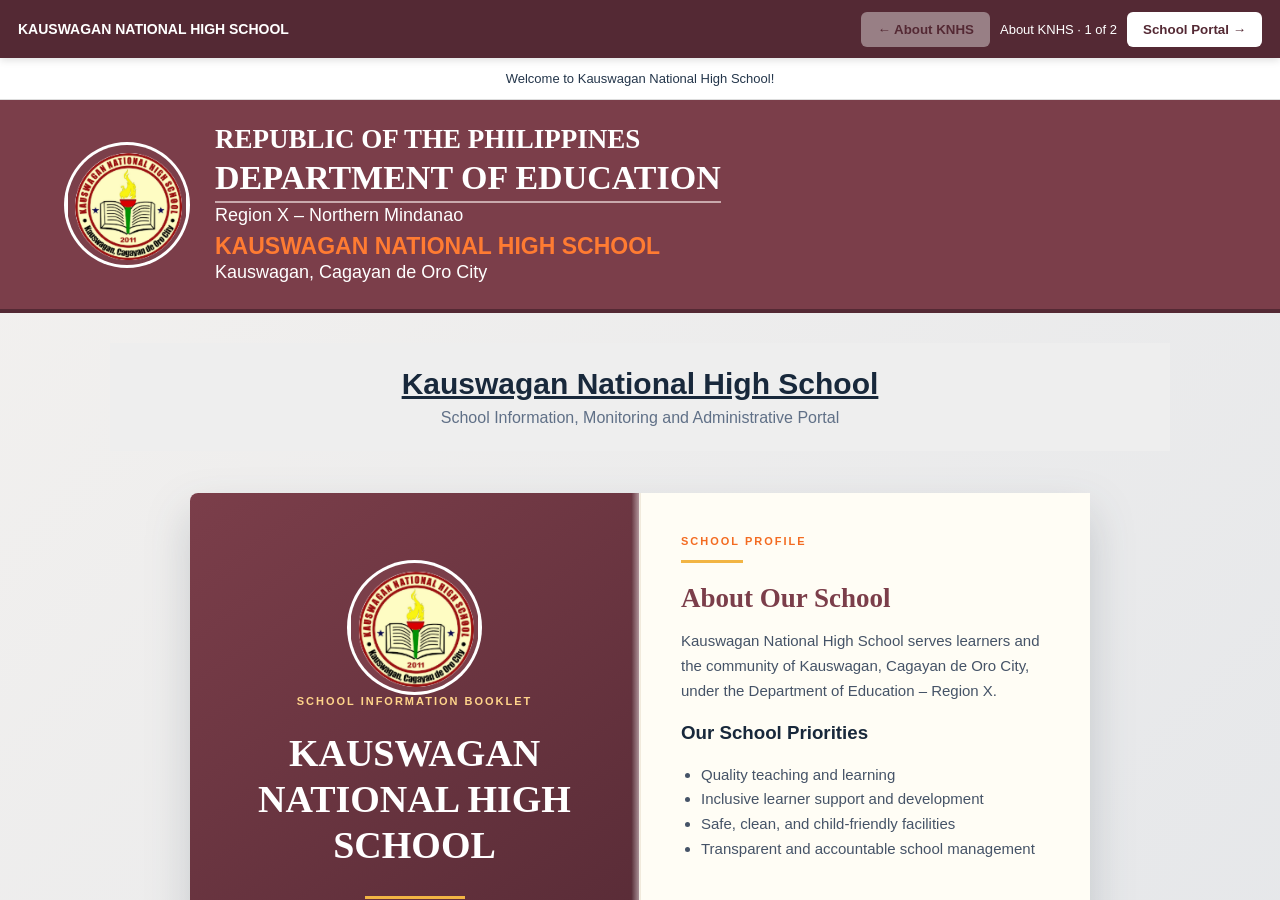
==== commit 7f8ac406: "Update index.html" ====
--- a/index.html
+++ b/index.html
@@ -15,7 +15,7 @@
 <iframe id="frontPage" class="page-frame active" title="KNHS Interactive School Book"></iframe>
 <iframe id="secondPage" class="page-frame" title="KNHS School Management and Information Portal"></iframe>
 <script>
-const documents = ["<!DOCTYPE html>\n<html lang=\"en\">\n<head>\n<meta charset=\"UTF-8\">\n<meta name=\"viewport\" content=\"width=device-width, initial-scale=1.0\">\n<title>KNHS | Interactive School Book<\/title>\n<style>\n:root{--maroon:#7b3e4a;--maroon-dark:#542934;--gold:#f2b544;--orange:#f36b21;--ink:#18283b;--paper:#fffdf5}\n*{box-sizing:border-box}\nbody{margin:0;min-height:100vh;font-family:Arial,Helvetica,sans-serif;color:var(--ink);background:linear-gradient(135deg,#f3f1ef,#e4e6e9)}\n.topline{height:42px;background:#fff;display:flex;align-items:center;justify-content:center;font-size:13px;color:#24364b;border-bottom:1px solid #ddd}\n.school-header{background:var(--maroon);color:#fff;padding:24px max(5vw,24px);display:flex;align-items:center;gap:25px;border-bottom:4px solid var(--maroon-dark)}\n.seal{width:126px;height:126px;object-fit:contain;border-radius:50%;background:#fff;padding:3px;flex:none}\n.school-name small{display:block;font-size:clamp(13px,2vw,18px);margin:2px 0}\n.school-name .republic{font-family:Georgia,serif;font-size:clamp(19px,2.5vw,27px);font-weight:bold}\n.school-name .department{font-family:Georgia,serif;font-size:clamp(23px,3vw,34px);font-weight:bold;border-bottom:2px solid #c9a9ad;padding:4px 0}\n.school-name .knhs{color:#ff7b32;font-weight:bold;font-size:clamp(18px,2.2vw,23px);margin-top:7px}\nnav{background:white;padding:14px 5vw;display:flex;justify-content:flex-end;gap:28px;flex-wrap:wrap;border-bottom:1px solid #ddd}\nnav a{color:#263b55;text-decoration:none;font-size:14px}\nmain{max-width:1100px;margin:30px auto;padding:0 20px}\n.intro{text-align:center;background:#eee;padding:24px 15px;margin-bottom:30px}\n.intro h1{font-size:clamp(22px,3vw,30px);margin:0 0 8px;text-decoration:underline}\n.intro p{margin:0;color:#607087}\n.book-area{display:flex;justify-content:center;align-items:center;padding:12px 0 35px}\n.book{position:relative;width:min(900px,94vw);height:550px;perspective:1800px;filter:drop-shadow(0 20px 22px #26334430)}\n.book-spread{position:absolute;inset:0;display:flex;border-radius:8px;overflow:hidden;background:#fff}\n.book-spread:before{content:\"\";position:absolute;left:50%;top:0;bottom:0;width:18px;transform:translateX(-50%);background:linear-gradient(90deg,#00000012,#fff8,#00000012);z-index:3;pointer-events:none}\n.page{width:50%;height:100%;padding:42px 40px 34px;background:var(--paper);position:relative;overflow:hidden}\n.page.left{border-right:1px solid #e5dccb}\n.page.right{border-left:1px solid #f1eadc}\n.page h2{font-family:Georgia,serif;color:var(--maroon);font-size:27px;margin:10px 0 14px}\n.page h3{color:var(--maroon);margin:22px 0 8px}\n.page p,.page li{line-height:1.65;color:#455367;font-size:15px}\n.page ul{padding-left:20px}\n.page-number{position:absolute;bottom:18px;color:#9b927f;font-size:12px}\n.left .page-number{left:35px}.right .page-number{right:35px}\n.eyebrow{font-size:11px;letter-spacing:2px;text-transform:uppercase;color:var(--orange);font-weight:bold}\n.rule{height:3px;width:62px;background:var(--gold);margin:13px 0 20px}\n.cover{background:linear-gradient(145deg,var(--maroon),var(--maroon-dark));color:white;display:flex;flex-direction:column;justify-content:center;align-items:center;text-align:center;padding:35px}\n.cover h1{font-family:Georgia,serif;font-size:38px;line-height:1.2;margin:24px 0 10px;color:#fff}\n.cover p{color:#f7e8e8;font-size:16px}\n.cover .goldline{height:3px;width:100px;background:var(--gold);margin:18px}\n.cover .seal{width:135px;height:135px}\n.cover .cover-foot{position:absolute;bottom:30px;font-size:12px;letter-spacing:1.5px;color:#f4d9d9}\n.turner{position:absolute;top:0;right:0;width:50%;height:100%;transform-style:preserve-3d;transform-origin:left center;transition:transform 950ms cubic-bezier(.2,.7,.15,1);z-index:5}\n.turner.flipped{transform:rotateY(-180deg)}\n.turn-face{position:absolute;inset:0;backface-visibility:hidden;overflow:hidden;background:var(--paper);padding:42px 40px 34px}\n.turn-face.front{border-left:1px solid #f1eadc}\n.turn-face.back{transform:rotateY(180deg);border-right:1px solid #e5dccb}\n.turn-face h2{font-family:Georgia,serif;color:var(--maroon);font-size:27px;margin:10px 0 14px}\n.turn-face p,.turn-face li{line-height:1.65;color:#455367;font-size:15px}\n.turn-face ul{padding-left:20px}\n.turn-face .page-number{right:35px}\n.controls{display:flex;align-items:center;justify-content:center;gap:12px;flex-wrap:wrap;margin:5px 0 28px}\nbutton{border:0;border-radius:5px;padding:12px 20px;background:var(--maroon);color:#fff;font-weight:bold;cursor:pointer;box-shadow:0 3px 0 var(--maroon-dark);transition:.2s}\nbutton:hover{background:#914d5a;transform:translateY(-1px)}\nbutton:disabled{opacity:.38;cursor:not-allowed;transform:none}\n#pageStatus{min-width:125px;text-align:center;font-size:13px;color:#526174}\n.hint{text-align:center;color:#738092;font-size:13px;margin-top:-10px}\nfooter{text-align:center;padding:22px;background:#fff;color:#77808b;font-size:12px;border-top:1px solid #ddd}\n@media(max-width:650px){\n .school-header{padding:18px;gap:14px}.seal{width:82px;height:82px}\n nav{justify-content:center;gap:15px}\n .book{height:610px;width:96vw}\n .page,.turn-face{padding:25px 18px 30px}\n .page h2,.turn-face h2{font-size:20px}\n .page p,.page li,.turn-face p,.turn-face li{font-size:12px;line-height:1.5}\n .cover h1{font-size:25px}.cover .seal{width:95px;height:95px}\n .book-spread:before{width:9px}\n}\n@media(prefers-reduced-motion:reduce){.turner{transition:none}}\n<\/style>\n<\/head>\n<body>\n<div class=\"topline\">Welcome to Kauswagan National High School!<\/div>\n<header class=\"school-header\">\n  <img class=\"seal\" src=\"[data-uri]\" alt=\"Kauswagan National High School seal\">\n  <div class=\"school-name\">\n    <div class=\"republic\">REPUBLIC OF THE PHILIPPINES<\/div>\n    <div class=\"department\">DEPARTMENT OF EDUCATION<\/div>\n    <small>Region X – Northern Mindanao<\/small>\n    <div class=\"knhs\">KAUSWAGAN NATIONAL HIGH SCHOOL<\/div>\n    <small>Kauswagan, Cagayan de Oro City<\/small>\n  <\/div>\n<\/header>\n \n<main id=\"home\">\n  <section class=\"intro\">\n    <h1>Kauswagan National High School<\/h1>\n    <p>School Information, Monitoring and Administrative Portal<\/p>\n  <\/section>\n  <div class=\"book-area\" id=\"book\">\n    <section class=\"book\" aria-label=\"Interactive school information book\">\n      <div class=\"book-spread\">\n        <article class=\"page left cover\">\n          <img class=\"seal\" src=\"[data-uri]\" alt=\"School seal\">\n          <div class=\"eyebrow\" style=\"color:#ffd48b\">School Information Booklet<\/div>\n          <h1>KAUSWAGAN<br>NATIONAL HIGH SCHOOL<\/h1>\n          <div class=\"goldline\"><\/div>\n          <p>School Management &amp; Information Portal<\/p>\n          <div class=\"cover-foot\">LEARN • LEAD • SERVE<\/div>\n        <\/article>\n        <article class=\"page right\">\n          <div class=\"eyebrow\">Welcome<\/div><div class=\"rule\"><\/div>\n          <h2>Welcome to KNHS<\/h2>\n          <p>Welcome to the official school information book of Kauswagan National High School. This interactive booklet presents important school information, services, programs, and resources in an easy-to-browse format.<\/p>\n          <h3>Our Commitment<\/h3>\n          <p>We are committed to providing a safe, inclusive, learner-centered environment where every student is encouraged to learn, grow, and achieve.<\/p>\n          <p>Use the buttons below to turn the pages and explore the booklet.<\/p>\n          <span class=\"page-number\">1<\/span>\n        <\/article>\n      <\/div>\n      <div class=\"turner\" id=\"turner\">\n        <article class=\"turn-face front\">\n          <div class=\"eyebrow\">School Profile<\/div><div class=\"rule\"><\/div>\n          <h2>About Our School<\/h2>\n          <p>Kauswagan National High School serves learners and the community of Kauswagan, Cagayan de Oro City, under the Department of Education – Region X.<\/p>\n          <h3>Our School Priorities<\/h3>\n          <ul><li>Quality teaching and learning<\/li><li>Inclusive learner support and development<\/li><li>Safe, clean, and child-friendly facilities<\/li><li>Transparent and accountable school management<\/li><\/ul>\n          <span class=\"page-number\">2<\/span>\n        <\/article>\n        <article class=\"turn-face back\">\n          <div class=\"eyebrow\">School Services<\/div><div class=\"rule\"><\/div>\n          <h2>Services &amp; Support<\/h2>\n          <p>School services support the academic, personal, and administrative needs of learners, parents, and personnel.<\/p>\n          <ul><li>Registrar and learner records<\/li><li>Guidance and student formation<\/li><li>Learning resources and library support<\/li><li>School finance and administrative services<\/li><li>Health, safety, and learner welfare<\/li><\/ul>\n          <span class=\"page-number\">3<\/span>\n        <\/article>\n      <\/div>\n    <\/section>\n  <\/div>\n  <div class=\"controls\">\n    <button id=\"openBtn\" type=\"button\">Open Book<\/button>\n    <button id=\"prevBtn\" type=\"button\" disabled>← Previous<\/button>\n    <span id=\"pageStatus\">Cover / Page 1<\/span>\n    <button id=\"nextBtn\" type=\"button\">Next Page →<\/button>\n  <\/div>\n  <p class=\"hint\">Click “Open Book” or “Next Page” to turn a page. You can also use the arrow keys.<\/p>\n<\/main>\n<footer>© Kauswagan National High School | School Information, Monitoring and Administrative Portal<\/footer>\n<script>\n(() => {\n  const turner = document.getElementById('turner');\n  const openBtn = document.getElementById('openBtn');\n  const prevBtn = document.getElementById('prevBtn');\n  const nextBtn = document.getElementById('nextBtn');\n  const status = document.getElementById('pageStatus');\n  // Each click reveals the next spread. Add more page pairs in the script to expand the booklet.\n  const extraPages = [\n    {\n      front: `<div class=\"eyebrow\">Learning Resources<\/div><div class=\"rule\"><\/div><h2>Learning &amp; Resources<\/h2><p>Learning resources help teachers deliver engaging instruction and help learners develop essential knowledge and skills.<\/p><ul><li>Learning modules and instructional materials<\/li><li>School forms and downloadable references<\/li><li>Digital learning resources<\/li><li>Library and reading materials<\/li><\/ul><span class=\"page-number\">4<\/span>`,\n      back: `<div class=\"eyebrow\">School Programs<\/div><div class=\"rule\"><\/div><h2>Programs &amp; Projects<\/h2><p>KNHS implements programs that strengthen learning outcomes and promote holistic learner development.<\/p><ul><li>Academic intervention and enrichment<\/li><li>Sports and student development<\/li><li>School safety and DRRM<\/li><li>Health, nutrition, and environmental programs<\/li><\/ul><span class=\"page-number\">5<\/span>`\n    },\n    {\n      front: `<div class=\"eyebrow\">Contact &amp; Visit<\/div><div class=\"rule\"><\/div><h2>Connect with KNHS<\/h2><p>For school-related inquiries, please coordinate with the appropriate school office during official working hours.<\/p><h3>School<\/h3><p>Kauswagan National High School<br>Kauswagan, Cagayan de Oro City<br>Region X – Northern Mindanao<\/p><span class=\"page-number\">6<\/span>`,\n      back: `<div class=\"eyebrow\">Thank You<\/div><div class=\"rule\"><\/div><h2>Moving Forward Together<\/h2><p>Thank you for exploring the KNHS interactive school booklet.<\/p><p>Working together, we build a learning community where every learner is supported and empowered to succeed.<\/p><h3>KAUSWAGAN NATIONAL HIGH SCHOOL<\/h3><p><em>Learn • Lead • Serve<\/em><\/p><span class=\"page-number\">7<\/span>`\n    }\n  ];\n  let page = 0;\n  let currentTurn = 0;\n  const maxTurns = 1 + extraPages.length;\n  function update(){\n    prevBtn.disabled = page === 0;\n    nextBtn.disabled = page >= maxTurns;\n    openBtn.disabled = page !== 0;\n    openBtn.textContent = page === 0 ? 'Open Book' : 'Book Opened';\n    status.textContent = page === 0 ? 'Cover / Page 1' : `Pages ${page*2}–${page*2+1}`;\n  }\n  function setTurnContent(index){\n    const front = turner.querySelector('.front');\n    const back = turner.querySelector('.back');\n    if(index === 0){\n      front.innerHTML = `<div class=\"eyebrow\">School Profile<\/div><div class=\"rule\"><\/div><h2>About Our School<\/h2><p>Kauswagan National High School serves learners and the community of Kauswagan, Cagayan de Oro City, under the Department of Education – Region X.<\/p><h3>Our School Priorities<\/h3><ul><li>Quality teaching and learning<\/li><li>Inclusive learner support and development<\/li><li>Safe, clean, and child-friendly facilities<\/li><li>Transparent and accountable school management<\/li><\/ul><span class=\"page-number\">2<\/span>`;\n      back.innerHTML = `<div class=\"eyebrow\">School Services<\/div><div class=\"rule\"><\/div><h2>Services &amp; Support<\/h2><p>School services support the academic, personal, and administrative needs of learners, parents, and personnel.<\/p><ul><li>Registrar and learner records<\/li><li>Guidance and student formation<\/li><li>Learning resources and library support<\/li><li>School finance and administrative services<\/li><li>Health, safety, and learner welfare<\/li><\/ul><span class=\"page-number\">3<\/span>`;\n    } else {\n      const data = extraPages[index-1];\n      front.innerHTML = data.front;\n      back.innerHTML = data.back;\n    }\n  }\n  function next(){\n    if(page >= maxTurns) return;\n    if(page === 0){ page = 1; currentTurn = 0; turner.classList.add('flipped'); }\n    else {\n      // Reset the current sheet, then load the next one before turning it.\n      turner.classList.remove('flipped');\n      page++;\n      currentTurn++;\n      setTurnContent(currentTurn);\n      requestAnimationFrame(() => requestAnimationFrame(() => turner.classList.add('flipped')));\n    }\n    update();\n  }\n  function previous(){\n    if(page <= 0) return;\n    if(page === 1){ turner.classList.remove('flipped'); page = 0; }\n    else {\n      turner.classList.remove('flipped');\n      page--;\n      currentTurn--;\n      setTurnContent(currentTurn);\n      requestAnimationFrame(() => requestAnimationFrame(() => turner.classList.add('flipped')));\n    }\n    update();\n  }\n  openBtn.addEventListener('click', next);\n  nextBtn.addEventListener('click', next);\n  prevBtn.addEventListener('click', previous);\n  document.addEventListener('keydown', e => {\n    if(e.key === 'ArrowRight') next();\n    if(e.key === 'ArrowLeft') previous();\n  });\n  update();\n})();\n<\/script>\n<\/body>\n<\/html>", "<!DOCTYPE html>\n<html lang=\"en\">\n<head>\n<meta charset=\"UTF-8\">\n<meta name=\"viewport\" content=\"width=device-width,initial-scale=1.0\">\n<title>Kauswagan National High School<\/title>\n\n<style>\n:root{--light-maroon:#7b3f4a;--maroon-dark:#5d2632;--border:#d5dbe3}\nmain,.title,.section,.intro,.quick{width:calc(100% - 40px);max-width:1440px;margin-left:auto;margin-right:auto;box-sizing:border-box}\nheader{background:var(--light-maroon)!important;color:#fff!important;border-bottom:3px solid var(--maroon-dark)}\nfooter{background:var(--light-maroon)!important;color:#fff!important;border-top:3px solid var(--maroon-dark)}\nfooter b,footer span{color:#fff!important}\nheader .republic,header .deped,header b,header small,header div{color:inherit}\n.sheet{width:100%;max-width:1440px;margin:0 auto;padding:0;box-sizing:border-box;overflow:hidden;background:#fff;border:1px solid var(--border);border-radius:4px;overscroll-behavior:contain}\n.sheet iframe{display:block;width:100%!important;min-width:0!important;height:720px!important;border:0;margin:0;padding:0;box-sizing:border-box;overscroll-behavior:contain}\nhtml{scroll-behavior:smooth;scroll-padding-top:15px}\n#beis,#leave,#services,#resources,#about{scroll-margin-top:15px}\n@media (min-width:1500px){main,.title,.section,.intro,.quick{width:1440px;max-width:1440px}}\n@media (max-width:768px){main,.title,.section,.intro,.quick{width:calc(100% - 20px)}.sheet iframe{height:650px!important}}\n\n/* Default iframe (Tracking = normal size) */\n.sheet iframe{\n    display:block;\n    width:100% !important;\n    height:720px !important;\n    border:0;\n}\n\n/* Google Sheets only = 75% zoom */\n.sheet-zoom{\n    width:100%;\n    overflow:hidden;\n}\n\n.sheet-zoom iframe{\n    width:133.333333% !important;\n    height:960px !important;\n    border:0;\n    transform:scale(0.75);\n    transform-origin:top left;\n    margin-bottom:-240px; /* removes extra space from scaling */\n}\n\n/* Mobile */\n@media (max-width: 768px) {\n    .sheet iframe {\n        width: 133.333333% !important;\n        height: 867px !important;\n    }\n}\n\n\n/* PERSONNEL SERVICES DOWNLOADS */\n.personnel-downloads{\n    margin-top:18px;\n    display:grid;\n    grid-template-columns:repeat(4,1fr);\n    gap:14px;\n}\n.personnel-download{\n    display:flex;\n    flex-direction:column;\n    justify-content:space-between;\n    gap:12px;\n    padding:16px;\n    background:#fff;\n    border:1px solid #d5dbe3;\n    border-radius:8px;\n    box-sizing:border-box;\n}\n.personnel-download h4{\n    margin:0;\n    font-size:16px;\n}\n.personnel-download p{\n    margin:5px 0 0;\n    font-size:13px;\n    line-height:1.5;\n}\n.personnel-download .download-btn{\n    display:inline-block;\n    width:max-content;\n    padding:9px 14px;\n    border-radius:5px;\n    background:#7b3f4a;\n    color:#fff;\n    text-decoration:none;\n    font-weight:600;\n    font-size:13px;\n}\n.personnel-download .download-btn:hover{\n    background:#5d2632;\n}\n@media(max-width:1100px){\n    .personnel-downloads{grid-template-columns:repeat(2,1fr);}\n}\n@media(max-width:600px){\n    .personnel-downloads{grid-template-columns:1fr;}\n}\n\n\n/* SERVICE / EXTERNAL LINKS */\n.service-link{\n    display:inline-block;\n    margin-top:10px;\n    padding:9px 13px;\n    border-radius:5px;\n    background:#7b3f4a;\n    color:#fff!important;\n    text-decoration:none;\n    font-size:13px;\n    font-weight:600;\n}\n.service-link:hover{\n    background:#5d2632;\n}\n\n<\/style>\n\n<style>\n*{box-sizing:border-box}body{margin:0;background:#f3f5f8;color:#243247;font-family:Arial,Helvetica,sans-serif}\n.welcome{text-align:center;padding:10px;background:#fff;font-size:13px}\nheader{padding:20px max(4vw,18px);background:#7b3f4a;color:#fff;border-bottom:3px solid #5d2632}\n.brand{display:flex;align-items:center;gap:20px;max-width:1440px;margin:auto}.brand img{width:100px;height:100px;object-fit:contain;border-radius:50%;background:#fff;padding:3px}\n.brand .republic{font:bold 17px Georgia,serif}.brand .deped{font:bold 24px Georgia,serif;margin:4px 0}.brand b{display:block;margin-top:6px;color:#ffb36c}.brand small{display:block;margin-top:4px}\nnav{position:sticky;top:0;z-index:20;display:flex;justify-content:center;gap:20px;flex-wrap:wrap;padding:14px;background:#fff;border-bottom:1px solid #d5dbe3}\nnav a{color:#35465d;text-decoration:none;font-size:14px;font-weight:600}nav a:hover{color:#7b3f4a}\n.title{text-align:center;padding:25px 15px}.title h1{margin:0 0 8px;color:#7b3f4a}.title p{margin:0;color:#65758a}\nmain{padding-bottom:35px}.intro{display:flex;align-items:center;justify-content:space-between;gap:24px;padding:25px;background:#fff;border:1px solid #e0e5eb;border-radius:10px;margin:10px auto 24px}\n.intro label,.heading label,.about label{font-size:11px;letter-spacing:1.5px;font-weight:bold;color:#a45a66}\n.intro h2,.heading h2,.about h2{color:#7b3f4a;margin:8px 0}.intro p,.heading p,.section p{line-height:1.6;color:#5e6c7d}.intro img{width:105px;height:105px;object-fit:contain}\n.quick{display:grid;grid-template-columns:repeat(auto-fit,minmax(170px,1fr));gap:12px;margin-bottom:25px}.quick a{display:flex;flex-direction:column;gap:6px;padding:16px;background:#fff;border:1px solid #e0e5eb;border-radius:8px;text-decoration:none;color:#35465d}.quick a b{color:#7b3f4a}.quick small{color:#69788b}\n.section{padding:25px;margin:22px auto 0;background:#fff;border:1px solid #e0e5eb;border-radius:10px}.section.gray{background:#f0f2f5}\n.heading{display:flex;align-items:center;justify-content:space-between;gap:20px;flex-wrap:wrap}\n.button,.service-link{display:inline-block;padding:10px 14px;border-radius:5px;background:#7b3f4a;color:#fff!important;text-decoration:none;font-weight:600;font-size:13px}\n.note{display:flex;flex-direction:column;gap:4px;padding:12px 15px;margin:15px 0;background:#f8f3f4;border-left:4px solid #7b3f4a;color:#526174}\n.sheet{width:100%;overflow:hidden;background:#fff;border:1px solid #d5dbe3;border-radius:5px}.sheet iframe{display:block;width:100%;height:720px;border:0}\n.sheet-zoom iframe{width:133.333333%!important;height:960px!important;transform:scale(.75);transform-origin:top left;margin-bottom:-240px}\n.cards{display:grid;grid-template-columns:repeat(auto-fit,minmax(230px,1fr));gap:16px}.cards>div,.personnel-service-card,.student-service-card,.deped-links-card{padding:18px;background:#fff;border:1px solid #d5dbe3;border-radius:8px}\n.cards h3{margin-top:0;color:#7b3f4a}.personnel-downloads{display:grid;grid-template-columns:repeat(2,minmax(0,1fr));gap:12px;margin-top:16px}\n.personnel-download{display:flex;flex-direction:column;justify-content:space-between;gap:10px;padding:14px;border:1px solid #d5dbe3;border-radius:8px;background:#fff}\n.personnel-download h4{margin:0;font-size:15px}.personnel-download p{font-size:13px}\n.download-btn{display:inline-block;width:max-content;padding:9px 12px;border-radius:5px;background:#7b3f4a;color:#fff;text-decoration:none;font-weight:600;font-size:13px}\n.about{display:flex;align-items:center;gap:22px;padding:10px}.about img{width:100px;height:100px;object-fit:contain}\nfooter{display:flex;flex-direction:column;gap:6px;text-align:center;padding:22px;background:#7b3f4a;color:#fff;border-top:3px solid #5d2632}\n@media(max-width:700px){.brand img{width:76px;height:76px}.brand .deped{font-size:19px}.intro{flex-direction:column;text-align:center}.personnel-downloads{grid-template-columns:1fr}.section{padding:16px}.heading{align-items:flex-start}.sheet iframe{height:620px}}\n<\/style>\n<\/head>\n<!-- GOOGLE SHEET ZOOM: 75% + MAIN PAGE SCROLL LOCK -->\n<body>\n\n<div class=\"welcome\">Welcome to Kauswagan National High School<\/div>\n\n<header>\n<div class=\"brand\">\n<img src=\"[data-uri]\" alt=\"Kauswagan National High School Logo\">\n<div>\n<div class=\"republic\">REPUBLIC OF THE PHILIPPINES<\/div>\n<div class=\"deped\">DEPARTMENT OF EDUCATION<\/div>\n<div>Region X – Northern Mindanao<\/div>\n<b>KAUSWAGAN NATIONAL HIGH SCHOOL<\/b>\n<small>Kauswagan, Cagayan de Oro City<\/small>\n<\/div>\n<\/div>\n<\/header>\n\n<nav>\n<a href=\"#home\">Home<\/a><a href=\"#beis\">BEIS<\/a><a href=\"#leave\">LEAVE<\/a><a href=\"#tracking\">FINANCE<\/a>\n<a href=\"#services\">School Services<\/a><a href=\"#resources\">Resources<\/a><a href=\"#about\">About KNHS<\/a>\n<\/nav>\n\n<section class=\"title\" id=\"home\">\n<h1>Kauswagan National High School<\/h1>\n<p>School Information, Monitoring and Administrative Portal<\/p>\n<\/section>\n\n<main>\n\n<section class=\"intro\">\n<div><label>KAUSWAGAN NATIONAL HIGH SCHOOL<\/label>\n<h2>School Management &amp; Information Portal<\/h2>\n<p>Access the school's BEIS data, leave monitoring, administrative resources, forms and other important school information in one place.<\/p><\/div>\n<img src=\"[data-uri]\" alt=\"Kauswagan National High School Logo\">\n<\/section>\n\n<section class=\"quick\">\n<a href=\"#beis\">📊 <b>BEIS<\/b><small>Basic Education Information System<\/small><\/a>\n<a href=\"#leave\">📅 <b>LEAVE<\/b><small>Employee Leave Monitoring<\/small><\/a>\n<a href=\"#tracking\"> 📊 <b>FINANCE<\/b><small>Monitoring System<\/small><\/a>\n<a href=\"#services\">📝 <b>School Services<\/b><small>Forms and online requests<\/small><\/a>\n<a href=\"#resources\">📁 <b>Resources<\/b><small>Checklists and templates<\/small><\/a>\n<\/section>\n\n<section class=\"section\" id=\"beis\">\n<div class=\"heading\"><div><label>CONNECTED GOOGLE SHEET<\/label><h2>BEIS Monitoring<\/h2><p>Basic Education Information System data and school monitoring.<\/p><\/div>\n<a class=\"button\" target=\"_blank\" rel=\"noopener noreferrer\" href=\"https://docs.google.com/spreadsheets/d/19Qzwmu1AwNyBPIGNwnQkPbJVdPUJelZ-TA6FdV6gVJs/edit?usp=sharing\">Open BEIS Sheet ↗<\/a><\/div>\n<div class=\"note\"><b>BEIS Google Sheet<\/b><span>Live spreadsheet source connected to this portal.<\/span><\/div>\n<div class=\"sheet sheet-zoom\"><iframe src=\"https://docs.google.com/spreadsheets/d/19Qzwmu1AwNyBPIGNwnQkPbJVdPUJelZ-TA6FdV6gVJs/edit?usp=sharing\" title=\"BEIS Google Sheet\" loading=\"lazy\"><\/iframe><\/div>\n<\/section>\n\n<section class=\"section gray\" id=\"tracking\">\n<div class=\"heading\"><div><label>CONNECTED WEB APPLICATION<\/label><h2>Tracking and Monitoring<\/h2><p>Live monitoring and tracking system.<\/p><\/div>\n<a class=\"button\" target=\"_blank\" rel=\"noopener noreferrer\" href=\"https://script.google.com/macros/s/AKfycbxaElCEyi_02HadZxY7ovIcDazDTGt2o1GNk7rU_G7devQwCmmiWT6ZGFGqXwE_RhHfuw/exec\"> Open Tracking System ↗<\/a><\/div>\n<div class=\"note\"><b>Tracking and Monitoring System<\/b><span>Live web application connected to this portal.<\/span><\/div>\n<div class=\"sheet\"><iframe src=\"https://script.google.com/macros/s/AKfycbxaElCEyi_02HadZxY7ovIcDazDTGt2o1GNk7rU_G7devQwCmmiWT6ZGFGqXwE_RhHfuw/exec\" title=\"Tracking and Monitoring System\" loading=\"lazy\"><\/iframe><\/div>\n<\/section>\n\n<section class=\"section gray\" id=\"leave\">\n<div class=\"heading\"><div><label>CONNECTED GOOGLE SHEET<\/label><h2>LEAVE Monitoring<\/h2><p>Employee leave records and leave monitoring.<\/p><\/div>\n<a class=\"button\" target=\"_blank\" rel=\"noopener noreferrer\" href=\"https://docs.google.com/spreadsheets/d/1Lwhm4OxGXtttAblVjXvwdRTry8CtxDkNNbpgr9DqSIc/edit?usp=sharing\">Open LEAVE Sheet ↗<\/a><\/div>\n<div class=\"note\"><b>LEAVE Google Sheet<\/b><span>Live leave monitoring spreadsheet.<\/span><\/div>\n<div class=\"sheet sheet-zoom\"><iframe src=\"https://docs.google.com/spreadsheets/d/1Lwhm4OxGXtttAblVjXvwdRTry8CtxDkNNbpgr9DqSIc/edit?usp=sharing\" title=\"LEAVE Google Sheet\" loading=\"lazy\"><\/iframe><\/div>\n<\/section>\n\n<section class=\"section\" id=\"services\">\n<div class=\"heading\"><div><label>ONLINE SERVICES<\/label><h2>School Services<\/h2><p>Official school forms and online requests.<\/p><\/div><\/div>\n<div class=\"cards\">\n<div>\n<h3>📝 Administrative Requests<\/h3>\n<p>Request for Appearance and administrative services.<\/p>\n<a class=\"service-link\" href=\"https://docs.google.com/forms/d/e/1FAIpQLSd-S3WzFNNudCisVKnTLLePjGYi53iLiQIYZ7GxOPYRg-FTeg/viewform?usp=header\" target=\"_blank\" rel=\"noopener noreferrer\">📋 Request for Cert. of Appearance ↗<\/a>\n<\/div>\n<div class=\"personnel-service-card\">\n<h3>👩‍🏫 Personnel Services<\/h3>\n<p>Civil Service Forms, Clearances and staff services.<\/p>\n\n<div class=\"personnel-downloads\">\n\n<div class=\"personnel-download\">\n<div>\n<h4>📄 Application for Leave — Short Leave<\/h4>\n<p>Civil Service Form No. 6, Revised 2020.<\/p>\n<\/div>\n<a class=\"download-btn\" href=\"FORM6- Short leave.pdf\" download>Download PDF ↓<\/a>\n<\/div>\n\n<div class=\"personnel-download\">\n<div>\n<h4>📄 Application for Leave — Long Leave<\/h4>\n<p>Civil Service Form No. 6, Revised 2020.<\/p>\n<\/div>\n<a class=\"download-btn\" href=\"FORM6-Long Leave.pdf\" download>Download PDF ↓<\/a>\n<\/div>\n\n<div class=\"personnel-download\">\n<div>\n<h4>📊 CS48 — Daily Time Record<\/h4>\n<p>Excel template for personnel DTR records.<\/p>\n<\/div>\n<a class=\"download-btn\" href=\"CS48-DTR.xlsx\" download>Download Excel ↓<\/a>\n<\/div>\n\n<div class=\"personnel-download\">\n<div>\n<h4>📄 Locator<\/h4>\n<p>locator document.<\/p>\n<\/div>\n<a class=\"download-btn\" href=\"LOCATOR.pdf\" target=\"_blank\" rel=\"noopener noreferrer\">Open PDF ↗<\/a>\n<\/div>\n\n<div class=\"personnel-download\">\n<div>\n<h4>📄 Annex — A Medical Allowance Form<\/h4>\n<p>Medical Allowance Registration Form.<\/p>\n<\/div>\n<a class=\"download-btn\" href=\"annex a-medical allowance.docx\" download>Download DOCX ↓<\/a>\n<\/div>\n    \n<\/div>\n<div class=\"personnel-download\">\n<div>\n<h4>📄 Division Office Clearance Form<\/h4>\n<p>CS Form No. 7, Series of 2018 — clearance from work-related, money and property accountabilities.<\/p>\n<\/div>\n<a class=\"download-btn\" href=\"2026 DIVISION CLEARANCE.docx\" download>Download DOCX ↓<\/a>\n<\/div>\n\n<\/div>\n<\/div>\n<div class=\"student-service-card\">\n<h3>🎓 Student Services<\/h3>\n<p>Student records and school document requests.<\/p>\n<a class=\"service-link\" href=\"https://docs.google.com/forms/d/e/1FAIpQLSe-37AxM1Q3SIq4X95T5xvLXIDwF1l3USqixlOYqrajsQ170w/viewform?usp=header\" target=\"_blank\" rel=\"noopener noreferrer\">🪪 Identification Card Request ↗<\/a>\n<a class=\"service-link\" href=\"https://docs.google.com/forms/d/e/1FAIpQLSfWNQWGA8QV76pPUUPdtDN0E5V-2UhK_zVFStYsVMxo9p-GQg/viewform?usp=dialog\" target=\"_blank\" rel=\"noopener noreferrer\">🪪 Request for Cert. of Enrollment ↗<\/a>\n<a class=\"service-link\" href=\"https://docs.google.com/forms/d/e/1FAIpQLSdSS3-1CtuTRokzAGobauWgZMA5y6YHWDB18UeIT8Lg0kfosQ/viewform?usp=dialog\" target=\"_blank\" rel=\"noopener noreferrer\">🪪 Request for Cert. of Transfer ↗<\/a>\n<\/div>\n<\/div><\/section>\n\n<section class=\"section gray\" id=\"resources\">\n<div class=\"heading\"><div><label>DOCUMENT CENTER<\/label><h2>Checklists &amp; Templates<\/h2><p>KNHS administrative and school-operation resources.<\/p><\/div><\/div>\n<div class=\"cards four\">\n<div><h3>📋 Student Corner<\/h3><p>Certifications templates.<\/p>\n<a class=\"service-link\" href=\"https://drive.google.com/drive/u/0/folders/1wYcKPV3CODzsUZeJCxytQX_sdUagQHi2\" target=\"_blank\" rel=\"noopener noreferrer\">📄 Certifications ↗<\/a>\n<\/div>\n<div>\n<h3>💰 Finance Center<\/h3>\n<p>Budget, Procurement and Financial Monitoring.<\/p>\n<a class=\"service-link\" href=\"https://docs.google.com/spreadsheets/d/1uoqTF7cYA61zzCZ9yf05J66_VF2j33jMikYRV3MjupU/edit?gid=0#gid=0\" target=\"_blank\" rel=\"noopener noreferrer\">📊 Expense Tracker ↗<\/a>\n<\/div>\n<div>\n<h3>📚 Records Management<\/h3>\n<p>Student and personnel records resources.<\/p>\n<a class=\"service-link\" href=\"https://docs.google.com/spreadsheets/d/1rvjNHNbnNvyFgraUM8UJgcGZ0MGSfYajD7fLCUyqBX0/edit?usp=sharing" target=\"_blank\" rel=\"noopener noreferrer\">📄 Certification Summary ↗<\/a>\n<a class=\"service-link\" href=\"https://drive.google.com/drive/u/0/folders/1xplyngXb7glJUZ1pELdFzzmb9Ok28aEA\" target=\"_blank\" rel=\"noopener noreferrer\">📄 Cert. of Appearance ↗<\/a>\n<a class=\"service-link\" href=\"https://ezielnamata-hue.github.io/Document-Management-and-Tracking/\" target=\"_blank\" rel=\"noopener noreferrer\">🗂️ Document Management &amp; Tracking ↗<\/a>\n<a class=\"service-link\" href=\"https://script.google.com/macros/s/AKfycbx-yZPJeuiju1bsrr5GH7IzeJGSXuu3Z7dKeiVrs_S-yGp9vwVqeyzlk58EKnqS15w-/exec\" target=\"_blank\" rel=\"noopener noreferrer\">📊 Unified Registrar Tracking and Monitoring ↗<\/a>\n<a class=\"service-link\" href=\"https://docs.google.com/spreadsheets/d/1tI8L_vToyytbxX-fLyVEEmmCekN4aHm7M0N1-QNTZIc/edit?gid=851375023#gid=851375023\" target=\"_blank\" rel=\"noopener noreferrer\">🗂️ School Personnel Data ↗<\/a>\n<a class=\"service-link\" href=\"https://script.google.com/macros/s/AKfycbw5mwuMeuSnQrY1ee4BEdGIOZJl0_VoEQraLsnPsVzvit-r-KWFyissgrfkvPa59GmdOQ/exec\" target=\"_blank\" rel=\"noopener noreferrer\">🗂️ School Inventory System ↗<\/a>\n<\/div>\n<div class=\"deped-links-card\">\n<h3>🔗 DepEd Links<\/h3>\n<p>Quick access to official DepEd systems and school social media.<\/p>\n<a class=\"service-link\" href=\"https://lis.deped.gov.ph/uis/login\" target=\"_blank\" rel=\"noopener noreferrer\">🖥️ DepEd LIS ↗<\/a>\n<a class=\"service-link\" href=\"https://depedcdo.net/\" target=\"_blank\" rel=\"noopener noreferrer\">🌐 DepEd CDO ↗<\/a>\n<a class=\"service-link\" href=\"https://www.facebook.com/profile.php?id=61562879756218\" target=\"_blank\" rel=\"noopener noreferrer\">📘 KNHS Facebook Page ↗<\/a>\n<\/div>\n<\/div><\/section>\n\n<section class=\"section\" id=\"about\">\n<div class=\"about\"><img src=\"[data-uri]\" alt=\"Kauswagan National High School Logo\">\n<div><label>ABOUT THE SCHOOL<\/label><h2>Kauswagan National High School<\/h2><p>This portal provides organized access to school information, monitoring systems and administrative resources.<\/p><\/div><\/div>\n<\/section>\n\n<\/main>\n\n<footer><b>KAUSWAGAN NATIONAL HIGH SCHOOL<\/b><span>School Information &amp; Administrative Portal • DepEd Region X<\/span><\/footer>\n\n\n\n<script>\n/* MAIN PAGE SCROLL LOCK FOR GOOGLE SHEETS */\n(function () {\n    const frames = Array.from(document.querySelectorAll('.sheet iframe'));\n    let locked = false;\n    let savedX = 0;\n    let savedY = 0;\n    let timer = null;\n\n    function savePosition() {\n        savedX = window.scrollX || window.pageXOffset || 0;\n        savedY = window.scrollY || window.pageYOffset || 0;\n    }\n\n    function restorePosition() {\n        if (!locked) return;\n        if (Math.abs((window.scrollY || 0) - savedY) > 1 ||\n            Math.abs((window.scrollX || 0) - savedX) > 1) {\n            window.scrollTo(savedX, savedY);\n        }\n    }\n\n    function lockPage() {\n        locked = true;\n        savePosition();\n\n        [0, 20, 50, 100, 200, 400, 700, 1200].forEach(function (ms) {\n            setTimeout(restorePosition, ms);\n        });\n    }\n\n    function unlockPage() {\n        locked = false;\n        clearTimeout(timer);\n    }\n\n    frames.forEach(function (frame) {\n        frame.addEventListener('pointerdown', lockPage, true);\n        frame.addEventListener('mousedown', lockPage, true);\n        frame.addEventListener('touchstart', lockPage, {capture:true, passive:true});\n\n        frame.addEventListener('focus', function () {\n            lockPage();\n        }, true);\n\n        frame.addEventListener('load', function () {\n            if (locked) {\n                setTimeout(restorePosition, 50);\n                setTimeout(restorePosition, 200);\n            }\n        });\n    });\n\n    /* Google Sheets can cause the browser window to move when it\n       receives focus. Immediately restore the saved position. */\n    window.addEventListener('blur', function () {\n        if (!locked) return;\n        [0, 30, 80, 150, 300].forEach(function (ms) {\n            setTimeout(restorePosition, ms);\n        });\n    });\n\n    /* Catch any parent-page movement caused by iframe interaction. */\n    window.addEventListener('scroll', function () {\n        if (!locked) return;\n        clearTimeout(timer);\n        timer = setTimeout(restorePosition, 0);\n    }, {passive:true});\n\n    /* Clicking outside the sheet returns control to normal page scrolling. */\n    document.addEventListener('pointerdown', function (event) {\n        if (!frames.some(function (frame) {\n            return event.target === frame;\n        })) {\n            unlockPage();\n        }\n    }, true);\n\n    /* Navigation links are allowed to move the main page. */\n    document.querySelectorAll('nav a, .quick a').forEach(function (link) {\n        link.addEventListener('click', function (event) {\n            const id = this.getAttribute('href');\n            const target = document.querySelector(id);\n            if (!target) return;\n\n            event.preventDefault();\n            unlockPage();\n\n            target.scrollIntoView({\n                behavior: 'smooth',\n                block: 'start'\n            });\n\n            if (history.pushState) {\n                history.pushState(null, '', id);\n            }\n        });\n    });\n})();\n<\/script>\n\n<\/body>\n<\/html>\n"];
+const documents = ["<!DOCTYPE html>\n<html lang=\"en\">\n<head>\n<meta charset=\"UTF-8\">\n<meta name=\"viewport\" content=\"width=device-width, initial-scale=1.0\">\n<title>KNHS | Interactive School Book<\/title>\n<style>\n:root{--maroon:#7b3e4a;--maroon-dark:#542934;--gold:#f2b544;--orange:#f36b21;--ink:#18283b;--paper:#fffdf5}\n*{box-sizing:border-box}\nbody{margin:0;min-height:100vh;font-family:Arial,Helvetica,sans-serif;color:var(--ink);background:linear-gradient(135deg,#f3f1ef,#e4e6e9)}\n.topline{height:42px;background:#fff;display:flex;align-items:center;justify-content:center;font-size:13px;color:#24364b;border-bottom:1px solid #ddd}\n.school-header{background:var(--maroon);color:#fff;padding:24px max(5vw,24px);display:flex;align-items:center;gap:25px;border-bottom:4px solid var(--maroon-dark)}\n.seal{width:126px;height:126px;object-fit:contain;border-radius:50%;background:#fff;padding:3px;flex:none}\n.school-name small{display:block;font-size:clamp(13px,2vw,18px);margin:2px 0}\n.school-name .republic{font-family:Georgia,serif;font-size:clamp(19px,2.5vw,27px);font-weight:bold}\n.school-name .department{font-family:Georgia,serif;font-size:clamp(23px,3vw,34px);font-weight:bold;border-bottom:2px solid #c9a9ad;padding:4px 0}\n.school-name .knhs{color:#ff7b32;font-weight:bold;font-size:clamp(18px,2.2vw,23px);margin-top:7px}\nnav{background:white;padding:14px 5vw;display:flex;justify-content:flex-end;gap:28px;flex-wrap:wrap;border-bottom:1px solid #ddd}\nnav a{color:#263b55;text-decoration:none;font-size:14px}\nmain{max-width:1100px;margin:30px auto;padding:0 20px}\n.intro{text-align:center;background:#eee;padding:24px 15px;margin-bottom:30px}\n.intro h1{font-size:clamp(22px,3vw,30px);margin:0 0 8px;text-decoration:underline}\n.intro p{margin:0;color:#607087}\n.book-area{display:flex;justify-content:center;align-items:center;padding:12px 0 35px}\n.book{position:relative;width:min(900px,94vw);height:550px;perspective:1800px;filter:drop-shadow(0 20px 22px #26334430)}\n.book-spread{position:absolute;inset:0;display:flex;border-radius:8px;overflow:hidden;background:#fff}\n.book-spread:before{content:\"\";position:absolute;left:50%;top:0;bottom:0;width:18px;transform:translateX(-50%);background:linear-gradient(90deg,#00000012,#fff8,#00000012);z-index:3;pointer-events:none}\n.page{width:50%;height:100%;padding:42px 40px 34px;background:var(--paper);position:relative;overflow:hidden}\n.page.left{border-right:1px solid #e5dccb}\n.page.right{border-left:1px solid #f1eadc}\n.page h2{font-family:Georgia,serif;color:var(--maroon);font-size:27px;margin:10px 0 14px}\n.page h3{color:var(--maroon);margin:22px 0 8px}\n.page p,.page li{line-height:1.65;color:#455367;font-size:15px}\n.page ul{padding-left:20px}\n.page-number{position:absolute;bottom:18px;color:#9b927f;font-size:12px}\n.left .page-number{left:35px}.right .page-number{right:35px}\n.eyebrow{font-size:11px;letter-spacing:2px;text-transform:uppercase;color:var(--orange);font-weight:bold}\n.rule{height:3px;width:62px;background:var(--gold);margin:13px 0 20px}\n.cover{background:linear-gradient(145deg,var(--maroon),var(--maroon-dark));color:white;display:flex;flex-direction:column;justify-content:center;align-items:center;text-align:center;padding:35px}\n.cover h1{font-family:Georgia,serif;font-size:38px;line-height:1.2;margin:24px 0 10px;color:#fff}\n.cover p{color:#f7e8e8;font-size:16px}\n.cover .goldline{height:3px;width:100px;background:var(--gold);margin:18px}\n.cover .seal{width:135px;height:135px}\n.cover .cover-foot{position:absolute;bottom:30px;font-size:12px;letter-spacing:1.5px;color:#f4d9d9}\n.turner{position:absolute;top:0;right:0;width:50%;height:100%;transform-style:preserve-3d;transform-origin:left center;transition:transform 950ms cubic-bezier(.2,.7,.15,1);z-index:5}\n.turner.flipped{transform:rotateY(-180deg)}\n.turn-face{position:absolute;inset:0;backface-visibility:hidden;overflow:hidden;background:var(--paper);padding:42px 40px 34px}\n.turn-face.front{border-left:1px solid #f1eadc}\n.turn-face.back{transform:rotateY(180deg);border-right:1px solid #e5dccb}\n.turn-face h2{font-family:Georgia,serif;color:var(--maroon);font-size:27px;margin:10px 0 14px}\n.turn-face p,.turn-face li{line-height:1.65;color:#455367;font-size:15px}\n.turn-face ul{padding-left:20px}\n.turn-face .page-number{right:35px}\n.controls{display:flex;align-items:center;justify-content:center;gap:12px;flex-wrap:wrap;margin:5px 0 28px}\nbutton{border:0;border-radius:5px;padding:12px 20px;background:var(--maroon);color:#fff;font-weight:bold;cursor:pointer;box-shadow:0 3px 0 var(--maroon-dark);transition:.2s}\nbutton:hover{background:#914d5a;transform:translateY(-1px)}\nbutton:disabled{opacity:.38;cursor:not-allowed;transform:none}\n#pageStatus{min-width:125px;text-align:center;font-size:13px;color:#526174}\n.hint{text-align:center;color:#738092;font-size:13px;margin-top:-10px}\nfooter{text-align:center;padding:22px;background:#fff;color:#77808b;font-size:12px;border-top:1px solid #ddd}\n@media(max-width:650px){\n .school-header{padding:18px;gap:14px}.seal{width:82px;height:82px}\n nav{justify-content:center;gap:15px}\n .book{height:610px;width:96vw}\n .page,.turn-face{padding:25px 18px 30px}\n .page h2,.turn-face h2{font-size:20px}\n .page p,.page li,.turn-face p,.turn-face li{font-size:12px;line-height:1.5}\n .cover h1{font-size:25px}.cover .seal{width:95px;height:95px}\n .book-spread:before{width:9px}\n}\n@media(prefers-reduced-motion:reduce){.turner{transition:none}}\n<\/style>\n<\/head>\n<body>\n<div class=\"topline\">Welcome to Kauswagan National High School!<\/div>\n<header class=\"school-header\">\n  <img class=\"seal\" src=\"[data-uri]\" alt=\"Kauswagan National High School seal\">\n  <div class=\"school-name\">\n    <div class=\"republic\">REPUBLIC OF THE PHILIPPINES<\/div>\n    <div class=\"department\">DEPARTMENT OF EDUCATION<\/div>\n    <small>Region X – Northern Mindanao<\/small>\n    <div class=\"knhs\">KAUSWAGAN NATIONAL HIGH SCHOOL<\/div>\n    <small>Kauswagan, Cagayan de Oro City<\/small>\n  <\/div>\n<\/header>\n \n<main id=\"home\">\n  <section class=\"intro\">\n    <h1>Kauswagan National High School<\/h1>\n    <p>School Information, Monitoring and Administrative Portal<\/p>\n  <\/section>\n  <div class=\"book-area\" id=\"book\">\n    <section class=\"book\" aria-label=\"Interactive school information book\">\n      <div class=\"book-spread\">\n        <article class=\"page left cover\">\n          <img class=\"seal\" src=\"[data-uri]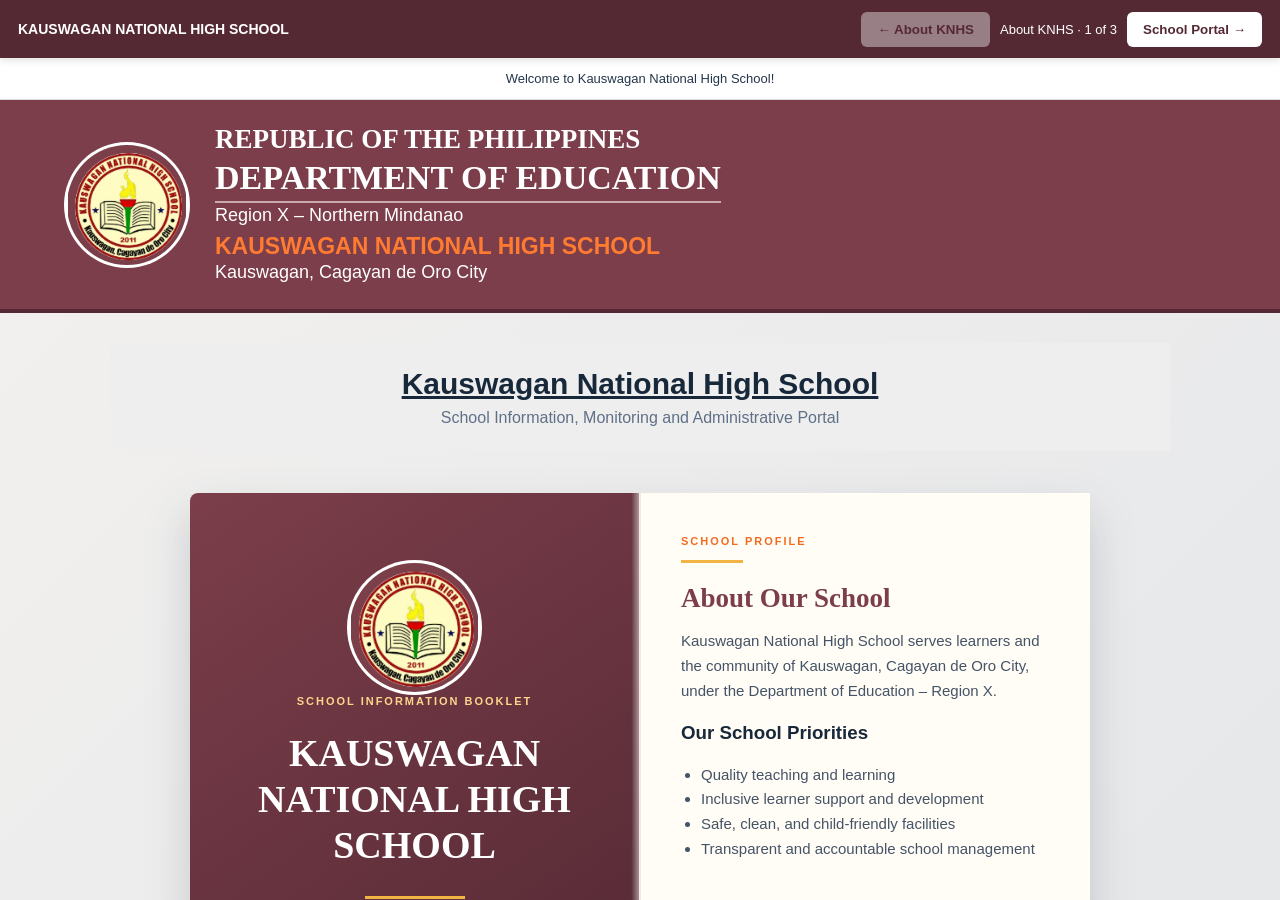
==== commit e765990a: "Update index.html" ====
--- a/index.html
+++ b/index.html
@@ -11,17 +11,37 @@
 @media(max-width:600px){.portal-nav{height:66px;padding:8px 10px}.portal-brand{font-size:12px;max-width:120px}.portal-actions{gap:5px}.portal-actions button{padding:8px 10px;font-size:12px}#pageLabel{min-width:75px;font-size:11px}.page-frame{height:calc(100vh - 66px)}}
 </style></head><body>
 <div class="portal-nav"><div class="portal-brand">KAUSWAGAN NATIONAL HIGH SCHOOL</div>
-<div class="portal-actions"><button id="prevBtn" type="button" disabled>← About KNHS</button><span id="pageLabel">About KNHS · 1 of 2</span><button id="nextBtn" type="button">School Portal →</button></div></div>
+<div class="portal-actions"><button id="prevBtn" type="button" disabled>← About KNHS</button><span id="pageLabel">About KNHS · 1 of 3</span><button id="nextBtn" type="button">School Portal →</button></div></div>
 <iframe id="frontPage" class="page-frame active" title="KNHS Interactive School Book"></iframe>
 <iframe id="secondPage" class="page-frame" title="KNHS School Management and Information Portal"></iframe>
+<iframe id="thirdPage" class="page-frame" title="KNHS Guidance System" src="https://script.google.com/macros/s/AKfycbxS7iEemfSsZKMDyx8K7N-lCKTdFP22eD_fCIpMoFoRLxpYDPssyVJ0raPHhEzRDUYa/exec" allow="fullscreen; clipboard-read; clipboard-write" loading="lazy"></iframe>
 <script>
 const documents = ["<!DOCTYPE html>\n<html lang=\"en\">\n<head>\n<meta charset=\"UTF-8\">\n<meta name=\"viewport\" content=\"width=device-width, initial-scale=1.0\">\n<title>KNHS | Interactive School Book<\/title>\n<style>\n:root{--maroon:#7b3e4a;--maroon-dark:#542934;--gold:#f2b544;--orange:#f36b21;--ink:#18283b;--paper:#fffdf5}\n*{box-sizing:border-box}\nbody{margin:0;min-height:100vh;font-family:Arial,Helvetica,sans-serif;color:var(--ink);background:linear-gradient(135deg,#f3f1ef,#e4e6e9)}\n.topline{height:42px;background:#fff;display:flex;align-items:center;justify-content:center;font-size:13px;color:#24364b;border-bottom:1px solid #ddd}\n.school-header{background:var(--maroon);color:#fff;padding:24px max(5vw,24px);display:flex;align-items:center;gap:25px;border-bottom:4px solid var(--maroon-dark)}\n.seal{width:126px;height:126px;object-fit:contain;border-radius:50%;background:#fff;padding:3px;flex:none}\n.school-name small{display:block;font-size:clamp(13px,2vw,18px);margin:2px 0}\n.school-name .republic{font-family:Georgia,serif;font-size:clamp(19px,2.5vw,27px);font-weight:bold}\n.school-name .department{font-family:Georgia,serif;font-size:clamp(23px,3vw,34px);font-weight:bold;border-bottom:2px solid #c9a9ad;padding:4px 0}\n.school-name .knhs{color:#ff7b32;font-weight:bold;font-size:clamp(18px,2.2vw,23px);margin-top:7px}\nnav{background:white;padding:14px 5vw;display:flex;justify-content:flex-end;gap:28px;flex-wrap:wrap;border-bottom:1px solid #ddd}\nnav a{color:#263b55;text-decoration:none;font-size:14px}\nmain{max-width:1100px;margin:30px auto;padding:0 20px}\n.intro{text-align:center;background:#eee;padding:24px 15px;margin-bottom:30px}\n.intro h1{font-size:clamp(22px,3vw,30px);margin:0 0 8px;text-decoration:underline}\n.intro p{margin:0;color:#607087}\n.book-area{display:flex;justify-content:center;align-items:center;padding:12px 0 35px}\n.book{position:relative;width:min(900px,94vw);height:550px;perspective:1800px;filter:drop-shadow(0 20px 22px #26334430)}\n.book-spread{position:absolute;inset:0;display:flex;border-radius:8px;overflow:hidden;background:#fff}\n.book-spread:before{content:\"\";position:absolute;left:50%;top:0;bottom:0;width:18px;transform:translateX(-50%);background:linear-gradient(90deg,#00000012,#fff8,#00000012);z-index:3;pointer-events:none}\n.page{width:50%;height:100%;padding:42px 40px 34px;background:var(--paper);position:relative;overflow:hidden}\n.page.left{border-right:1px solid #e5dccb}\n.page.right{border-left:1px solid #f1eadc}\n.page h2{font-family:Georgia,serif;color:var(--maroon);font-size:27px;margin:10px 0 14px}\n.page h3{color:var(--maroon);margin:22px 0 8px}\n.page p,.page li{line-height:1.65;color:#455367;font-size:15px}\n.page ul{padding-left:20px}\n.page-number{position:absolute;bottom:18px;color:#9b927f;font-size:12px}\n.left .page-number{left:35px}.right .page-number{right:35px}\n.eyebrow{font-size:11px;letter-spacing:2px;text-transform:uppercase;color:var(--orange);font-weight:bold}\n.rule{height:3px;width:62px;background:var(--gold);margin:13px 0 20px}\n.cover{background:linear-gradient(145deg,var(--maroon),var(--maroon-dark));color:white;display:flex;flex-direction:column;justify-content:center;align-items:center;text-align:center;padding:35px}\n.cover h1{font-family:Georgia,serif;font-size:38px;line-height:1.2;margin:24px 0 10px;color:#fff}\n.cover p{color:#f7e8e8;font-size:16px}\n.cover .goldline{height:3px;width:100px;background:var(--gold);margin:18px}\n.cover .seal{width:135px;height:135px}\n.cover .cover-foot{position:absolute;bottom:30px;font-size:12px;letter-spacing:1.5px;color:#f4d9d9}\n.turner{position:absolute;top:0;right:0;width:50%;height:100%;transform-style:preserve-3d;transform-origin:left center;transition:transform 950ms cubic-bezier(.2,.7,.15,1);z-index:5}\n.turner.flipped{transform:rotateY(-180deg)}\n.turn-face{position:absolute;inset:0;backface-visibility:hidden;overflow:hidden;background:var(--paper);padding:42px 40px 34px}\n.turn-face.front{border-left:1px solid #f1eadc}\n.turn-face.back{transform:rotateY(180deg);border-right:1px solid #e5dccb}\n.turn-face h2{font-family:Georgia,serif;color:var(--maroon);font-size:27px;margin:10px 0 14px}\n.turn-face p,.turn-face li{line-height:1.65;color:#455367;font-size:15px}\n.turn-face ul{padding-left:20px}\n.turn-face .page-number{right:35px}\n.controls{display:flex;align-items:center;justify-content:center;gap:12px;flex-wrap:wrap;margin:5px 0 28px}\nbutton{border:0;border-radius:5px;padding:12px 20px;background:var(--maroon);color:#fff;font-weight:bold;cursor:pointer;box-shadow:0 3px 0 var(--maroon-dark);transition:.2s}\nbutton:hover{background:#914d5a;transform:translateY(-1px)}\nbutton:disabled{opacity:.38;cursor:not-allowed;transform:none}\n#pageStatus{min-width:125px;text-align:center;font-size:13px;color:#526174}\n.hint{text-align:center;color:#738092;font-size:13px;margin-top:-10px}\nfooter{text-align:center;padding:22px;background:#fff;color:#77808b;font-size:12px;border-top:1px solid #ddd}\n@media(max-width:650px){\n .school-header{padding:18px;gap:14px}.seal{width:82px;height:82px}\n nav{justify-content:center;gap:15px}\n .book{height:610px;width:96vw}\n .page,.turn-face{padding:25px 18px 30px}\n .page h2,.turn-face h2{font-size:20px}\n .page p,.page li,.turn-face p,.turn-face li{font-size:12px;line-height:1.5}\n .cover h1{font-size:25px}.cover .seal{width:95px;height:95px}\n .book-spread:before{width:9px}\n}\n@media(prefers-reduced-motion:reduce){.turner{transition:none}}\n<\/style>\n<\/head>\n<body>\n<div class=\"topline\">Welcome to Kauswagan National High School!<\/div>\n<header class=\"school-header\">\n  <img class=\"seal\" src=\"[data-uri]\" alt=\"Kauswagan National High School seal\">\n  <div class=\"school-name\">\n    <div class=\"republic\">REPUBLIC OF THE PHILIPPINES<\/div>\n    <div class=\"department\">DEPARTMENT OF EDUCATION<\/div>\n    <small>Region X – Northern Mindanao<\/small>\n    <div class=\"knhs\">KAUSWAGAN NATIONAL HIGH SCHOOL<\/div>\n    <small>Kauswagan, Cagayan de Oro City<\/small>\n  <\/div>\n<\/header>\n \n<main id=\"home\">\n  <section class=\"intro\">\n    <h1>Kauswagan National High School<\/h1>\n    <p>School Information, Monitoring and Administrative Portal<\/p>\n  <\/section>\n  <div class=\"book-area\" id=\"book\">\n    <section class=\"book\" aria-label=\"Interactive school information book\">\n      <div class=\"book-spread\">\n        <article class=\"page left cover\">\n          <img class=\"seal\" src=\"[data-uri]\" alt=\"School seal\">\n          <div class=\"eyebrow\" style=\"color:#ffd48b\">School Information Booklet<\/div>\n          <h1>KAUSWAGAN<br>NATIONAL HIGH SCHOOL<\/h1>\n          <div class=\"goldline\"><\/div>\n          <p>School Management &amp; Information Portal<\/p>\n          <div class=\"cover-foot\">LEARN • LEAD • SERVE<\/div>\n        <\/article>\n        <article class=\"page right\">\n          <div class=\"eyebrow\">Welcome<\/div><div class=\"rule\"><\/div>\n          <h2>Welcome to KNHS<\/h2>\n          <p>Welcome to the official school information book of Kauswagan National High School. This interactive booklet presents important school information, services, programs, and resources in an easy-to-browse format.<\/p>\n          <h3>Our Commitment<\/h3>\n          <p>We are committed to providing a safe, inclusive, learner-centered environment where every student is encouraged to learn, grow, and achieve.<\/p>\n          <p>Use the buttons below to turn the pages and explore the booklet.<\/p>\n          <span class=\"page-number\">1<\/span>\n        <\/article>\n      <\/div>\n      <div class=\"turner\" id=\"turner\">\n        <article class=\"turn-face front\">\n          <div class=\"eyebrow\">School Profile<\/div><div class=\"rule\"><\/div>\n          <h2>About Our School<\/h2>\n          <p>Kauswagan National High School serves learners and the community of Kauswagan, Cagayan de Oro City, under the Department of Education – Region X.<\/p>\n          <h3>Our School Priorities<\/h3>\n          <ul><li>Quality teaching and learning<\/li><li>Inclusive learner support and development<\/li><li>Safe, clean, and child-friendly facilities<\/li><li>Transparent and accountable school management<\/li><\/ul>\n          <span class=\"page-number\">2<\/span>\n        <\/article>\n        <article class=\"turn-face back\">\n          <div class=\"eyebrow\">School Services<\/div><div class=\"rule\"><\/div>\n          <h2>Services &amp; Support<\/h2>\n          <p>School services support the academic, personal, and administrative needs of learners, parents, and personnel.<\/p>\n          <ul><li>Registrar and learner records<\/li><li>Guidance and student formation<\/li><li>Learning resources and library support<\/li><li>School finance and administrative services<\/li><li>Health, safety, and learner welfare<\/li><\/ul>\n          <span class=\"page-number\">3<\/span>\n        <\/article>\n      <\/div>\n    <\/section>\n  <\/div>\n  <div class=\"controls\">\n    <button id=\"openBtn\" type=\"button\">Open Book<\/button>\n    <button id=\"prevBtn\" type=\"button\" disabled>← Previous<\/button>\n    <span id=\"pageStatus\">Cover / Page 1<\/span>\n    <button id=\"nextBtn\" type=\"button\">Next Page →<\/button>\n  <\/div>\n  <p class=\"hint\">Click “Open Book” or “Next Page” to turn a page. You can also use the arrow keys.<\/p>\n<\/main>\n<footer>© Kauswagan National High School | School Information, Monitoring and Administrative Portal<\/footer>\n<script>\n(() => {\n  const turner = document.getElementById('turner');\n  const openBtn = document.getElementById('openBtn');\n  const prevBtn = document.getElementById('prevBtn');\n  const nextBtn = document.getElementById('nextBtn');\n  const status = document.getElementById('pageStatus');\n  // Each click reveals the next spread. Add more page pairs in the script to expand the booklet.\n  const extraPages = [\n    {\n      front: `<div class=\"eyebrow\">Learning Resources<\/div><div class=\"rule\"><\/div><h2>Learning &amp; Resources<\/h2><p>Learning resources help teachers deliver engaging instruction and help learners develop essential knowledge and skills.<\/p><ul><li>Learning modules and instructional materials<\/li><li>School forms and downloadable references<\/li><li>Digital learning resources<\/li><li>Library and reading materials<\/li><\/ul><span class=\"page-number\">4<\/span>`,\n      back: `<div class=\"eyebrow\">School Programs<\/div><div class=\"rule\"><\/div><h2>Programs &amp; Projects<\/h2><p>KNHS implements programs that strengthen learning outcomes and promote holistic learner development.<\/p><ul><li>Academic intervention and enrichment<\/li><li>Sports and student development<\/li><li>School safety and DRRM<\/li><li>Health, nutrition, and environmental programs<\/li><\/ul><span class=\"page-number\">5<\/span>`\n    },\n    {\n      front: `<div class=\"eyebrow\">Contact &amp; Visit<\/div><div class=\"rule\"><\/div><h2>Connect with KNHS<\/h2><p>For school-related inquiries, please coordinate with the appropriate school office during official working hours.<\/p><h3>School<\/h3><p>Kauswagan National High School<br>Kauswagan, Cagayan de Oro City<br>Region X – Northern Mindanao<\/p><span class=\"page-number\">6<\/span>`,\n      back: `<div class=\"eyebrow\">Thank You<\/div><div class=\"rule\"><\/div><h2>Moving Forward Together<\/h2><p>Thank you for exploring the KNHS interactive school booklet.<\/p><p>Working together, we build a learning community where every learner is supported and empowered to succeed.<\/p><h3>KAUSWAGAN NATIONAL HIGH SCHOOL<\/h3><p><em>Learn • Lead • Serve<\/em><\/p><span class=\"page-number\">7<\/span>`\n    }\n  ];\n  let page = 0;\n  let currentTurn = 0;\n  const maxTurns = 1 + extraPages.length;\n  function update(){\n    prevBtn.disabled = page === 0;\n    nextBtn.disabled = page >= maxTurns;\n    openBtn.disabled = page !== 0;\n    openBtn.textContent = page === 0 ? 'Open Book' : 'Book Opened';\n    status.textContent = page === 0 ? 'Cover / Page 1' : `Pages ${page*2}–${page*2+1}`;\n  }\n  function setTurnContent(index){\n    const front = turner.querySelector('.front');\n    const back = turner.querySelector('.back');\n    if(index === 0){\n      front.innerHTML = `<div class=\"eyebrow\">School Profile<\/div><div class=\"rule\"><\/div><h2>About Our School<\/h2><p>Kauswagan National High School serves learners and the community of Kauswagan, Cagayan de Oro City, under the Department of Education – Region X.<\/p><h3>Our School Priorities<\/h3><ul><li>Quality teaching and learning<\/li><li>Inclusive learner support and development<\/li><li>Safe, clean, and child-friendly facilities<\/li><li>Transparent and accountable school management<\/li><\/ul><span class=\"page-number\">2<\/span>`;\n      back.innerHTML = `<div class=\"eyebrow\">School Services<\/div><div class=\"rule\"><\/div><h2>Services &amp; Support<\/h2><p>School services support the academic, personal, and administrative needs of learners, parents, and personnel.<\/p><ul><li>Registrar and learner records<\/li><li>Guidance and student formation<\/li><li>Learning resources and library support<\/li><li>School finance and administrative services<\/li><li>Health, safety, and learner welfare<\/li><\/ul><span class=\"page-number\">3<\/span>`;\n    } else {\n      const data = extraPages[index-1];\n      front.innerHTML = data.front;\n      back.innerHTML = data.back;\n    }\n  }\n  function next(){\n    if(page >= maxTurns) return;\n    if(page === 0){ page = 1; currentTurn = 0; turner.classList.add('flipped'); }\n    else {\n      // Reset the current sheet, then load the next one before turning it.\n      turner.classList.remove('flipped');\n      page++;\n      currentTurn++;\n      setTurnContent(currentTurn);\n      requestAnimationFrame(() => requestAnimationFrame(() => turner.classList.add('flipped')));\n    }\n    update();\n  }\n  function previous(){\n    if(page <= 0) return;\n    if(page === 1){ turner.classList.remove('flipped'); page = 0; }\n    else {\n      turner.classList.remove('flipped');\n      page--;\n      currentTurn--;\n      setTurnContent(currentTurn);\n      requestAnimationFrame(() => requestAnimationFrame(() => turner.classList.add('flipped')));\n    }\n    update();\n  }\n  openBtn.addEventListener('click', next);\n  nextBtn.addEventListener('click', next);\n  prevBtn.addEventListener('click', previous);\n  document.addEventListener('keydown', e => {\n    if(e.key === 'ArrowRight') next();\n    if(e.key === 'ArrowLeft') previous();\n  });\n  update();\n})();\n<\/script>\n<\/body>\n<\/html>", "<!DOCTYPE html>\n<html lang=\"en\">\n<head>\n<meta charset=\"UTF-8\">\n<meta name=\"viewport\" content=\"width=device-width,initial-scale=1.0\">\n<title>Kauswagan National High School<\/title>\n\n<style>\n:root{--light-maroon:#7b3f4a;--maroon-dark:#5d2632;--border:#d5dbe3}\nmain,.title,.section,.intro,.quick{width:calc(100% - 40px);max-width:1440px;margin-left:auto;margin-right:auto;box-sizing:border-box}\nheader{background:var(--light-maroon)!important;color:#fff!important;border-bottom:3px solid var(--maroon-dark)}\nfooter{background:var(--light-maroon)!important;color:#fff!important;border-top:3px solid var(--maroon-dark)}\nfooter b,footer span{color:#fff!important}\nheader .republic,header .deped,header b,header small,header div{color:inherit}\n.sheet{width:100%;max-width:1440px;margin:0 auto;padding:0;box-sizing:border-box;overflow:hidden;background:#fff;border:1px solid var(--border);border-radius:4px;overscroll-behavior:contain}\n.sheet iframe{display:block;width:100%!important;min-width:0!important;height:720px!important;border:0;margin:0;padding:0;box-sizing:border-box;overscroll-behavior:contain}\nhtml{scroll-behavior:smooth;scroll-padding-top:15px}\n#beis,#leave,#services,#resources,#about{scroll-margin-top:15px}\n@media (min-width:1500px){main,.title,.section,.intro,.quick{width:1440px;max-width:1440px}}\n@media (max-width:768px){main,.title,.section,.intro,.quick{width:calc(100% - 20px)}.sheet iframe{height:650px!important}}\n\n/* Default iframe (Tracking = normal size) */\n.sheet iframe{\n    display:block;\n    width:100% !important;\n    height:720px !important;\n    border:0;\n}\n\n/* Google Sheets only = 75% zoom */\n.sheet-zoom{\n    width:100%;\n    overflow:hidden;\n}\n\n.sheet-zoom iframe{\n    width:133.333333% !important;\n    height:960px !important;\n    border:0;\n    transform:scale(0.75);\n    transform-origin:top left;\n    margin-bottom:-240px; /* removes extra space from scaling */\n}\n\n/* Mobile */\n@media (max-width: 768px) {\n    .sheet iframe {\n        width: 133.333333% !important;\n        height: 867px !important;\n    }\n}\n\n\n/* PERSONNEL SERVICES DOWNLOADS */\n.personnel-downloads{\n    margin-top:18px;\n    display:grid;\n    grid-template-columns:repeat(4,1fr);\n    gap:14px;\n}\n.personnel-download{\n    display:flex;\n    flex-direction:column;\n    justify-content:space-between;\n    gap:12px;\n    padding:16px;\n    background:#fff;\n    border:1px solid #d5dbe3;\n    border-radius:8px;\n    box-sizing:border-box;\n}\n.personnel-download h4{\n    margin:0;\n    font-size:16px;\n}\n.personnel-download p{\n    margin:5px 0 0;\n    font-size:13px;\n    line-height:1.5;\n}\n.personnel-download .download-btn{\n    display:inline-block;\n    width:max-content;\n    padding:9px 14px;\n    border-radius:5px;\n    background:#7b3f4a;\n    color:#fff;\n    text-decoration:none;\n    font-weight:600;\n    font-size:13px;\n}\n.personnel-download .download-btn:hover{\n    background:#5d2632;\n}\n@media(max-width:1100px){\n    .personnel-downloads{grid-template-columns:repeat(2,1fr);}\n}\n@media(max-width:600px){\n    .personnel-downloads{grid-template-columns:1fr;}\n}\n\n\n/* SERVICE / EXTERNAL LINKS */\n.service-link{\n    display:inline-block;\n    margin-top:10px;\n    padding:9px 13px;\n    border-radius:5px;\n    background:#7b3f4a;\n    color:#fff!important;\n    text-decoration:none;\n    font-size:13px;\n    font-weight:600;\n}\n.service-link:hover{\n    background:#5d2632;\n}\n\n<\/style>\n\n<style>\n*{box-sizing:border-box}body{margin:0;background:#f3f5f8;color:#243247;font-family:Arial,Helvetica,sans-serif}\n.welcome{text-align:center;padding:10px;background:#fff;font-size:13px}\nheader{padding:20px max(4vw,18px);background:#7b3f4a;color:#fff;border-bottom:3px solid #5d2632}\n.brand{display:flex;align-items:center;gap:20px;max-width:1440px;margin:auto}.brand img{width:100px;height:100px;object-fit:contain;border-radius:50%;background:#fff;padding:3px}\n.brand .republic{font:bold 17px Georgia,serif}.brand .deped{font:bold 24px Georgia,serif;margin:4px 0}.brand b{display:block;margin-top:6px;color:#ffb36c}.brand small{display:block;margin-top:4px}\nnav{position:sticky;top:0;z-index:20;display:flex;justify-content:center;gap:20px;flex-wrap:wrap;padding:14px;background:#fff;border-bottom:1px solid #d5dbe3}\nnav a{color:#35465d;text-decoration:none;font-size:14px;font-weight:600}nav a:hover{color:#7b3f4a}\n.title{text-align:center;padding:25px 15px}.title h1{margin:0 0 8px;color:#7b3f4a}.title p{margin:0;color:#65758a}\nmain{padding-bottom:35px}.intro{display:flex;align-items:center;justify-content:space-between;gap:24px;padding:25px;background:#fff;border:1px solid #e0e5eb;border-radius:10px;margin:10px auto 24px}\n.intro label,.heading label,.about label{font-size:11px;letter-spacing:1.5px;font-weight:bold;color:#a45a66}\n.intro h2,.heading h2,.about h2{color:#7b3f4a;margin:8px 0}.intro p,.heading p,.section p{line-height:1.6;color:#5e6c7d}.intro img{width:105px;height:105px;object-fit:contain}\n.quick{display:grid;grid-template-columns:repeat(auto-fit,minmax(170px,1fr));gap:12px;margin-bottom:25px}.quick a{display:flex;flex-direction:column;gap:6px;padding:16px;background:#fff;border:1px solid #e0e5eb;border-radius:8px;text-decoration:none;color:#35465d}.quick a b{color:#7b3f4a}.quick small{color:#69788b}\n.section{padding:25px;margin:22px auto 0;background:#fff;border:1px solid #e0e5eb;border-radius:10px}.section.gray{background:#f0f2f5}\n.heading{display:flex;align-items:center;justify-content:space-between;gap:20px;flex-wrap:wrap}\n.button,.service-link{display:inline-block;padding:10px 14px;border-radius:5px;background:#7b3f4a;color:#fff!important;text-decoration:none;font-weight:600;font-size:13px}\n.note{display:flex;flex-direction:column;gap:4px;padding:12px 15px;margin:15px 0;background:#f8f3f4;border-left:4px solid #7b3f4a;color:#526174}\n.sheet{width:100%;overflow:hidden;background:#fff;border:1px solid #d5dbe3;border-radius:5px}.sheet iframe{display:block;width:100%;height:720px;border:0}\n.sheet-zoom iframe{width:133.333333%!important;height:960px!important;transform:scale(.75);transform-origin:top left;margin-bottom:-240px}\n.cards{display:grid;grid-template-columns:repeat(auto-fit,minmax(230px,1fr));gap:16px}.cards>div,.personnel-service-card,.student-service-card,.deped-links-card{padding:18px;background:#fff;border:1px solid #d5dbe3;border-radius:8px}\n.cards h3{margin-top:0;color:#7b3f4a}.personnel-downloads{display:grid;grid-template-columns:repeat(2,minmax(0,1fr));gap:12px;margin-top:16px}\n.personnel-download{display:flex;flex-direction:column;justify-content:space-between;gap:10px;padding:14px;border:1px solid #d5dbe3;border-radius:8px;background:#fff}\n.personnel-download h4{margin:0;font-size:15px}.personnel-download p{font-size:13px}\n.download-btn{display:inline-block;width:max-content;padding:9px 12px;border-radius:5px;background:#7b3f4a;color:#fff;text-decoration:none;font-weight:600;font-size:13px}\n.about{display:flex;align-items:center;gap:22px;padding:10px}.about img{width:100px;height:100px;object-fit:contain}\nfooter{display:flex;flex-direction:column;gap:6px;text-align:center;padding:22px;background:#7b3f4a;color:#fff;border-top:3px solid #5d2632}\n@media(max-width:700px){.brand img{width:76px;height:76px}.brand .deped{font-size:19px}.intro{flex-direction:column;text-align:center}.personnel-downloads{grid-template-columns:1fr}.section{padding:16px}.heading{align-items:flex-start}.sheet iframe{height:620px}}\n<\/style>\n<\/head>\n<!-- GOOGLE SHEET ZOOM: 75% + MAIN PAGE SCROLL LOCK -->\n<body>\n\n<div class=\"welcome\">Welcome to Kauswagan National High School<\/div>\n\n<header>\n<div class=\"brand\">\n<img src=\"[data-uri]\" alt=\"Kauswagan National High School Logo\">\n<div>\n<div class=\"republic\">REPUBLIC OF THE PHILIPPINES<\/div>\n<div class=\"deped\">DEPARTMENT OF EDUCATION<\/div>\n<div>Region X – Northern Mindanao<\/div>\n<b>KAUSWAGAN NATIONAL HIGH SCHOOL<\/b>\n<small>Kauswagan, Cagayan de Oro City<\/small>\n<\/div>\n<\/div>\n<\/header>\n\n<nav>\n<a href=\"#home\">Home<\/a><a href=\"#beis\">BEIS<\/a><a href=\"#leave\">LEAVE<\/a><a href=\"#tracking\">FINANCE<\/a>\n<a href=\"#services\">School Services<\/a><a href=\"#resources\">Resources<\/a><a href=\"#about\">About KNHS<\/a>\n<\/nav>\n\n<section class=\"title\" id=\"home\">\n<h1>Kauswagan National High School<\/h1>\n<p>School Information, Monitoring and Administrative Portal<\/p>\n<\/section>\n\n<main>\n\n<section class=\"intro\">\n<div><label>KAUSWAGAN NATIONAL HIGH SCHOOL<\/label>\n<h2>School Management &amp; Information Portal<\/h2>\n<p>Access the school's BEIS data, leave monitoring, administrative resources, forms and other important school information in one place.<\/p><\/div>\n<img src=\"[data-uri]\" alt=\"Kauswagan National High School Logo\">\n<\/section>\n\n<section class=\"quick\">\n<a href=\"#beis\">📊 <b>BEIS<\/b><small>Basic Education Information System<\/small><\/a>\n<a href=\"#leave\">📅 <b>LEAVE<\/b><small>Employee Leave Monitoring<\/small><\/a>\n<a href=\"#tracking\"> 📊 <b>FINANCE<\/b><small>Monitoring System<\/small><\/a>\n<a href=\"#services\">📝 <b>School Services<\/b><small>Forms and online requests<\/small><\/a>\n<a href=\"#resources\">📁 <b>Resources<\/b><small>Checklists and templates<\/small><\/a>\n<\/section>\n\n<section class=\"section\" id=\"beis\">\n<div class=\"heading\"><div><label>CONNECTED GOOGLE SHEET<\/label><h2>BEIS Monitoring<\/h2><p>Basic Education Information System data and school monitoring.<\/p><\/div>\n<a class=\"button\" target=\"_blank\" rel=\"noopener noreferrer\" href=\"https://docs.google.com/spreadsheets/d/19Qzwmu1AwNyBPIGNwnQkPbJVdPUJelZ-TA6FdV6gVJs/edit?usp=sharing\">Open BEIS Sheet ↗<\/a><\/div>\n<div class=\"note\"><b>BEIS Google Sheet<\/b><span>Live spreadsheet source connected to this portal.<\/span><\/div>\n<div class=\"sheet sheet-zoom\"><iframe src=\"https://docs.google.com/spreadsheets/d/19Qzwmu1AwNyBPIGNwnQkPbJVdPUJelZ-TA6FdV6gVJs/edit?usp=sharing\" title=\"BEIS Google Sheet\" loading=\"lazy\"><\/iframe><\/div>\n<\/section>\n\n<section class=\"section gray\" id=\"tracking\">\n<div class=\"heading\"><div><label>CONNECTED WEB APPLICATION<\/label><h2>Tracking and Monitoring<\/h2><p>Live monitoring and tracking system.<\/p><\/div>\n<a class=\"button\" target=\"_blank\" rel=\"noopener noreferrer\" href=\"https://script.google.com/macros/s/AKfycbxaElCEyi_02HadZxY7ovIcDazDTGt2o1GNk7rU_G7devQwCmmiWT6ZGFGqXwE_RhHfuw/exec\"> Open Tracking System ↗<\/a><\/div>\n<div class=\"note\"><b>Tracking and Monitoring System<\/b><span>Live web application connected to this portal.<\/span><\/div>\n<div class=\"sheet\"><iframe src=\"https://script.google.com/macros/s/AKfycbxaElCEyi_02HadZxY7ovIcDazDTGt2o1GNk7rU_G7devQwCmmiWT6ZGFGqXwE_RhHfuw/exec\" title=\"Tracking and Monitoring System\" loading=\"lazy\"><\/iframe><\/div>\n<\/section>\n\n<section class=\"section gray\" id=\"leave\">\n<div class=\"heading\"><div><label>CONNECTED GOOGLE SHEET<\/label><h2>LEAVE Monitoring<\/h2><p>Employee leave records and leave monitoring.<\/p><\/div>\n<a class=\"button\" target=\"_blank\" rel=\"noopener noreferrer\" href=\"https://docs.google.com/spreadsheets/d/1Lwhm4OxGXtttAblVjXvwdRTry8CtxDkNNbpgr9DqSIc/edit?usp=sharing\">Open LEAVE Sheet ↗<\/a><\/div>\n<div class=\"note\"><b>LEAVE Google Sheet<\/b><span>Live leave monitoring spreadsheet.<\/span><\/div>\n<div class=\"sheet sheet-zoom\"><iframe src=\"https://docs.google.com/spreadsheets/d/1Lwhm4OxGXtttAblVjXvwdRTry8CtxDkNNbpgr9DqSIc/edit?usp=sharing\" title=\"LEAVE Google Sheet\" loading=\"lazy\"><\/iframe><\/div>\n<\/section>\n\n<section class=\"section\" id=\"services\">\n<div class=\"heading\"><div><label>ONLINE SERVICES<\/label><h2>School Services<\/h2><p>Official school forms and online requests.<\/p><\/div><\/div>\n<div class=\"cards\">\n<div>\n<h3>📝 Administrative Requests<\/h3>\n<p>Request for Appearance and administrative services.<\/p>\n<a class=\"service-link\" href=\"https://docs.google.com/forms/d/e/1FAIpQLSd-S3WzFNNudCisVKnTLLePjGYi53iLiQIYZ7GxOPYRg-FTeg/viewform?usp=header\" target=\"_blank\" rel=\"noopener noreferrer\">📋 Request for Cert. of Appearance ↗<\/a>\n<\/div>\n<div class=\"personnel-service-card\">\n<h3>👩‍🏫 Personnel Services<\/h3>\n<p>Civil Service Forms, Clearances and staff services.<\/p>\n\n<div class=\"personnel-downloads\">\n\n<div class=\"personnel-download\">\n<div>\n<h4>📄 Application for Leave — Short Leave<\/h4>\n<p>Civil Service Form No. 6, Revised 2020.<\/p>\n<\/div>\n<a class=\"download-btn\" href=\"FORM6- Short leave.pdf\" download>Download PDF ↓<\/a>\n<\/div>\n\n<div class=\"personnel-download\">\n<div>\n<h4>📄 Application for Leave — Long Leave<\/h4>\n<p>Civil Service Form No. 6, Revised 2020.<\/p>\n<\/div>\n<a class=\"download-btn\" href=\"FORM6-Long Leave.pdf\" download>Download PDF ↓<\/a>\n<\/div>\n\n<div class=\"personnel-download\">\n<div>\n<h4>📊 CS48 — Daily Time Record<\/h4>\n<p>Excel template for personnel DTR records.<\/p>\n<\/div>\n<a class=\"download-btn\" href=\"CS48-DTR.xlsx\" download>Download Excel ↓<\/a>\n<\/div>\n\n<div class=\"personnel-download\">\n<div>\n<h4>📄 Locator<\/h4>\n<p>locator document.<\/p>\n<\/div>\n<a class=\"download-btn\" href=\"LOCATOR.pdf\" target=\"_blank\" rel=\"noopener noreferrer\">Open PDF ↗<\/a>\n<\/div>\n\n<div class=\"personnel-download\">\n<div>\n<h4>📄 Annex — A Medical Allowance Form<\/h4>\n<p>Medical Allowance Registration Form.<\/p>\n<\/div>\n<a class=\"download-btn\" href=\"annex a-medical allowance.docx\" download>Download DOCX ↓<\/a>\n<\/div>\n    \n<\/div>\n<div class=\"personnel-download\">\n<div>\n<h4>📄 Division Office Clearance Form<\/h4>\n<p>CS Form No. 7, Series of 2018 — clearance from work-related, money and property accountabilities.<\/p>\n<\/div>\n<a class=\"download-btn\" href=\"2026 DIVISION CLEARANCE.docx\" download>Download DOCX ↓<\/a>\n<\/div>\n\n<\/div>\n<\/div>\n<div class=\"student-service-card\">\n<h3>🎓 Student Services<\/h3>\n<p>Student records and school document requests.<\/p>\n<a class=\"service-link\" href=\"https://docs.google.com/forms/d/e/1FAIpQLSe-37AxM1Q3SIq4X95T5xvLXIDwF1l3USqixlOYqrajsQ170w/viewform?usp=header\" target=\"_blank\" rel=\"noopener noreferrer\">🪪 Identification Card Request ↗<\/a>\n<a class=\"service-link\" href=\"https://docs.google.com/forms/d/e/1FAIpQLSfWNQWGA8QV76pPUUPdtDN0E5V-2UhK_zVFStYsVMxo9p-GQg/viewform?usp=dialog\" target=\"_blank\" rel=\"noopener noreferrer\">🪪 Request for Cert. of Enrollment ↗<\/a>\n<a class=\"service-link\" href=\"https://docs.google.com/forms/d/e/1FAIpQLSdSS3-1CtuTRokzAGobauWgZMA5y6YHWDB18UeIT8Lg0kfosQ/viewform?usp=dialog\" target=\"_blank\" rel=\"noopener noreferrer\">🪪 Request for Cert. of Transfer ↗<\/a>\n<\/div>\n<\/div><\/section>\n\n<section class=\"section gray\" id=\"resources\">\n<div class=\"heading\"><div><label>DOCUMENT CENTER<\/label><h2>Checklists &amp; Templates<\/h2><p>KNHS administrative and school-operation resources.<\/p><\/div><\/div>\n<div class=\"cards four\">\n<div><h3>📋 Student Corner<\/h3><p>Certifications templates.<\/p>\n<a class=\"service-link\" href=\"https://drive.google.com/drive/u/0/folders/1wYcKPV3CODzsUZeJCxytQX_sdUagQHi2\" target=\"_blank\" rel=\"noopener noreferrer\">📄 Certifications ↗<\/a>\n<\/div>\n<div>\n<h3>💰 Finance Center<\/h3>\n<p>Budget, Procurement and Financial Monitoring.<\/p>\n<a class=\"service-link\" href=\"https://docs.google.com/spreadsheets/d/1uoqTF7cYA61zzCZ9yf05J66_VF2j33jMikYRV3MjupU/edit?gid=0#gid=0\" target=\"_blank\" rel=\"noopener noreferrer\">📊 Expense Tracker ↗<\/a>\n<\/div>\n<div>\n<h3>📚 Records Management<\/h3>\n<p>Student and personnel records resources.<\/p>\n<a class=\"service-link\" href=\"https://docs.google.com/spreadsheets/d/1rvjNHNbnNvyFgraUM8UJgcGZ0MGSfYajD7fLCUyqBX0/edit?usp=sharing\" target=\"_blank\" rel=\"noopener noreferrer\">📄 Certification Summary ↗<\/a>\n<a class=\"service-link\" href=\"https://drive.google.com/drive/u/0/folders/1xplyngXb7glJUZ1pELdFzzmb9Ok28aEA\" target=\"_blank\" rel=\"noopener noreferrer\">📄 Cert. of Appearance ↗<\/a>\n<a class=\"service-link\" href=\"https://ezielnamata-hue.github.io/Document-Management-and-Tracking/\" target=\"_blank\" rel=\"noopener noreferrer\">🗂️ Document Management &amp; Tracking ↗<\/a>\n<a class=\"service-link\" href=\"https://script.google.com/macros/s/AKfycbx-yZPJeuiju1bsrr5GH7IzeJGSXuu3Z7dKeiVrs_S-yGp9vwVqeyzlk58EKnqS15w-/exec\" target=\"_blank\" rel=\"noopener noreferrer\">📊 Unified Registrar Tracking and Monitoring ↗<\/a>\n<a class=\"service-link\" href=\"https://docs.google.com/spreadsheets/d/1tI8L_vToyytbxX-fLyVEEmmCekN4aHm7M0N1-QNTZIc/edit?gid=851375023#gid=851375023\" target=\"_blank\" rel=\"noopener noreferrer\">🗂️ School Personnel Data ↗<\/a>\n<a class=\"service-link\" href=\"https://script.google.com/macros/s/AKfycbw5mwuMeuSnQrY1ee4BEdGIOZJl0_VoEQraLsnPsVzvit-r-KWFyissgrfkvPa59GmdOQ/exec\" target=\"_blank\" rel=\"noopener noreferrer\">🗂️ School Inventory System ↗<\/a>\n<\/div>\n<div class=\"deped-links-card\">\n<h3>🔗 DepEd Links<\/h3>\n<p>Quick access to official DepEd systems and school social media.<\/p>\n<a class=\"service-link\" href=\"https://lis.deped.gov.ph/uis/login\" target=\"_blank\" rel=\"noopener noreferrer\">🖥️ DepEd LIS ↗<\/a>\n<a class=\"service-link\" href=\"https://depedcdo.net/\" target=\"_blank\" rel=\"noopener noreferrer\">🌐 DepEd CDO ↗<\/a>\n<a class=\"service-link\" href=\"https://www.facebook.com/profile.php?id=61562879756218\" target=\"_blank\" rel=\"noopener noreferrer\">📘 KNHS Facebook Page ↗<\/a>\n<\/div>\n<\/div><\/section>\n\n<section class=\"section\" id=\"about\">\n<div class=\"about\"><img src=\"[data-uri]\" alt=\"Kauswagan National High School Logo\">\n<div><label>ABOUT THE SCHOOL<\/label><h2>Kauswagan National High School<\/h2><p>This portal provides organized access to school information, monitoring systems and administrative resources.<\/p><\/div><\/div>\n<\/section>\n\n<\/main>\n\n<footer><b>KAUSWAGAN NATIONAL HIGH SCHOOL<\/b><span>School Information &amp; Administrative Portal • DepEd Region X<\/span><\/footer>\n\n\n\n<script>\n/* MAIN PAGE SCROLL LOCK FOR GOOGLE SHEETS */\n(function () {\n    const frames = Array.from(document.querySelectorAll('.sheet iframe'));\n    let locked = false;\n    let savedX = 0;\n    let savedY = 0;\n    let timer = null;\n\n    function savePosition() {\n        savedX = window.scrollX || window.pageXOffset || 0;\n        savedY = window.scrollY || window.pageYOffset || 0;\n    }\n\n    function restorePosition() {\n        if (!locked) return;\n        if (Math.abs((window.scrollY || 0) - savedY) > 1 ||\n            Math.abs((window.scrollX || 0) - savedX) > 1) {\n            window.scrollTo(savedX, savedY);\n        }\n    }\n\n    function lockPage() {\n        locked = true;\n        savePosition();\n\n        [0, 20, 50, 100, 200, 400, 700, 1200].forEach(function (ms) {\n            setTimeout(restorePosition, ms);\n        });\n    }\n\n    function unlockPage() {\n        locked = false;\n        clearTimeout(timer);\n    }\n\n    frames.forEach(function (frame) {\n        frame.addEventListener('pointerdown', lockPage, true);\n        frame.addEventListener('mousedown', lockPage, true);\n        frame.addEventListener('touchstart', lockPage, {capture:true, passive:true});\n\n        frame.addEventListener('focus', function () {\n            lockPage();\n        }, true);\n\n        frame.addEventListener('load', function () {\n            if (locked) {\n                setTimeout(restorePosition, 50);\n                setTimeout(restorePosition, 200);\n            }\n        });\n    });\n\n    /* Google Sheets can cause the browser window to move when it\n       receives focus. Immediately restore the saved position. */\n    window.addEventListener('blur', function () {\n        if (!locked) return;\n        [0, 30, 80, 150, 300].forEach(function (ms) {\n            setTimeout(restorePosition, ms);\n        });\n    });\n\n    /* Catch any parent-page movement caused by iframe interaction. */\n    window.addEventListener('scroll', function () {\n        if (!locked) return;\n        clearTimeout(timer);\n        timer = setTimeout(restorePosition, 0);\n    }, {passive:true});\n\n    /* Clicking outside the sheet returns control to normal page scrolling. */\n    document.addEventListener('pointerdown', function (event) {\n        if (!frames.some(function (frame) {\n            return event.target === frame;\n        })) {\n            unlockPage();\n        }\n    }, true);\n\n    /* Navigation links are allowed to move the main page. */\n    document.querySelectorAll('nav a, .quick a').forEach(function (link) {\n        link.addEventListener('click', function (event) {\n            const id = this.getAttribute('href');\n            const target = document.querySelector(id);\n            if (!target) return;\n\n            event.preventDefault();\n            unlockPage();\n\n            target.scrollIntoView({\n                behavior: 'smooth',\n                block: 'start'\n            });\n\n            if (history.pushState) {\n                history.pushState(null, '', id);\n            }\n        });\n    });\n})();\n<\/script>\n\n<\/body>\n<\/html>\n"];
-const frames = [document.getElementById('frontPage'),document.getElementById('secondPage')];
-frames[0].srcdoc=documents[0];frames[1].srcdoc=documents[1];
-let currentPage=0;
-function showPage(index){currentPage=Math.max(0,Math.min(1,index));frames.forEach((f,i)=>f.classList.toggle('active',i===currentPage));
-document.getElementById('prevBtn').disabled=currentPage===0;document.getElementById('nextBtn').disabled=currentPage===1;
-document.getElementById('pageLabel').textContent=currentPage===0?'Front Page · 1 of 2':'School Portal · 2 of 2';}
-document.getElementById('prevBtn').addEventListener('click',()=>showPage(currentPage-1));
-document.getElementById('nextBtn').addEventListener('click',()=>showPage(currentPage+1));
+const frames = [
+  document.getElementById('frontPage'),
+  document.getElementById('secondPage'),
+  document.getElementById('thirdPage')
+];
+frames[0].srcdoc = documents[0];
+frames[1].srcdoc = documents[1];
+
+const pageNames = ['About KNHS', 'School Portal', 'KNHS Guidance System'];
+let currentPage = 0;
+
+function showPage(index) {
+  currentPage = Math.max(0, Math.min(frames.length - 1, index));
+  frames.forEach((frame, i) => frame.classList.toggle('active', i === currentPage));
+
+  document.getElementById('prevBtn').disabled = currentPage === 0;
+  document.getElementById('nextBtn').disabled = currentPage === frames.length - 1;
+  document.getElementById('prevBtn').textContent =
+    currentPage === 1 ? '← About KNHS' : '← ' + pageNames[currentPage - 1];
+  document.getElementById('nextBtn').textContent =
+    currentPage === frames.length - 2 ? 'KNHS Guidance System →' : 'School Portal →';
+  document.getElementById('pageLabel').textContent =
+    pageNames[currentPage] + ' · ' + (currentPage + 1) + ' of ' + frames.length;
+}
+
+document.getElementById('prevBtn').addEventListener('click', () => showPage(currentPage - 1));
+document.getElementById('nextBtn').addEventListener('click', () => showPage(currentPage + 1));
 </script></body></html>
